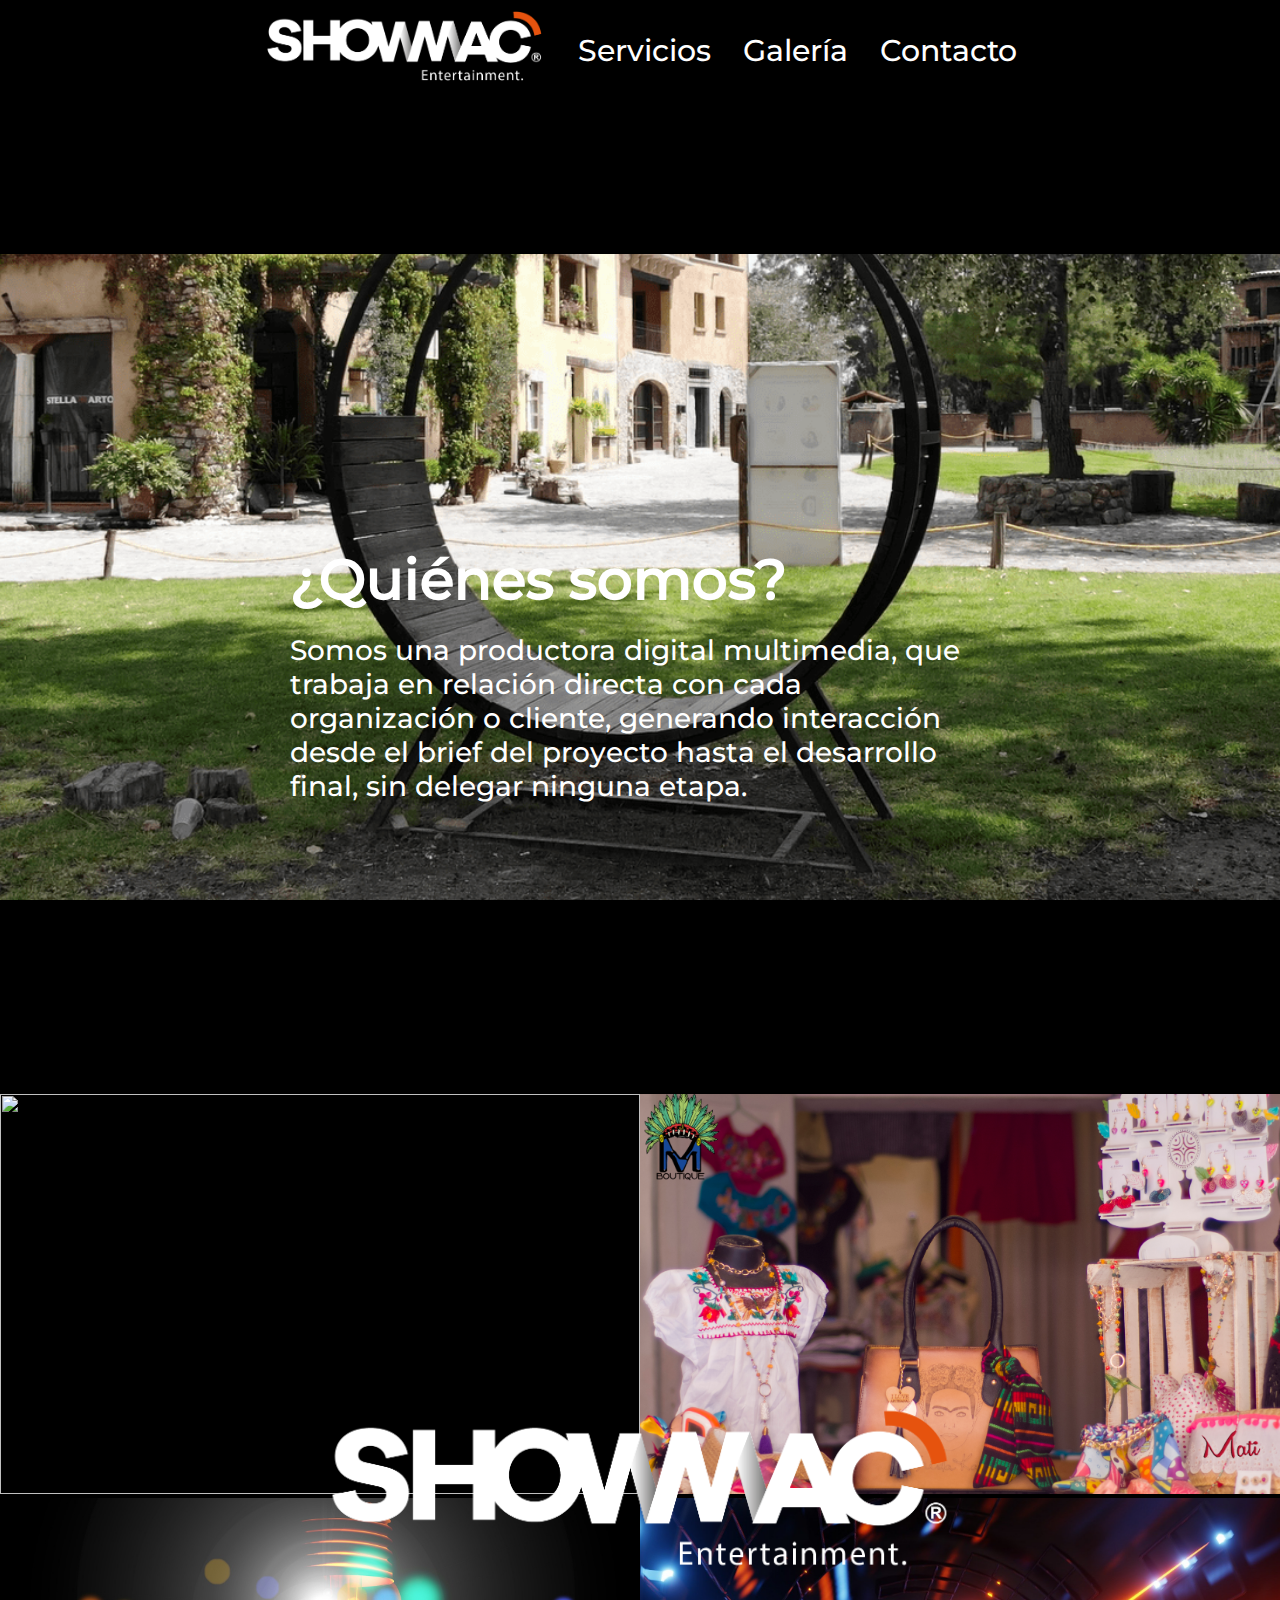
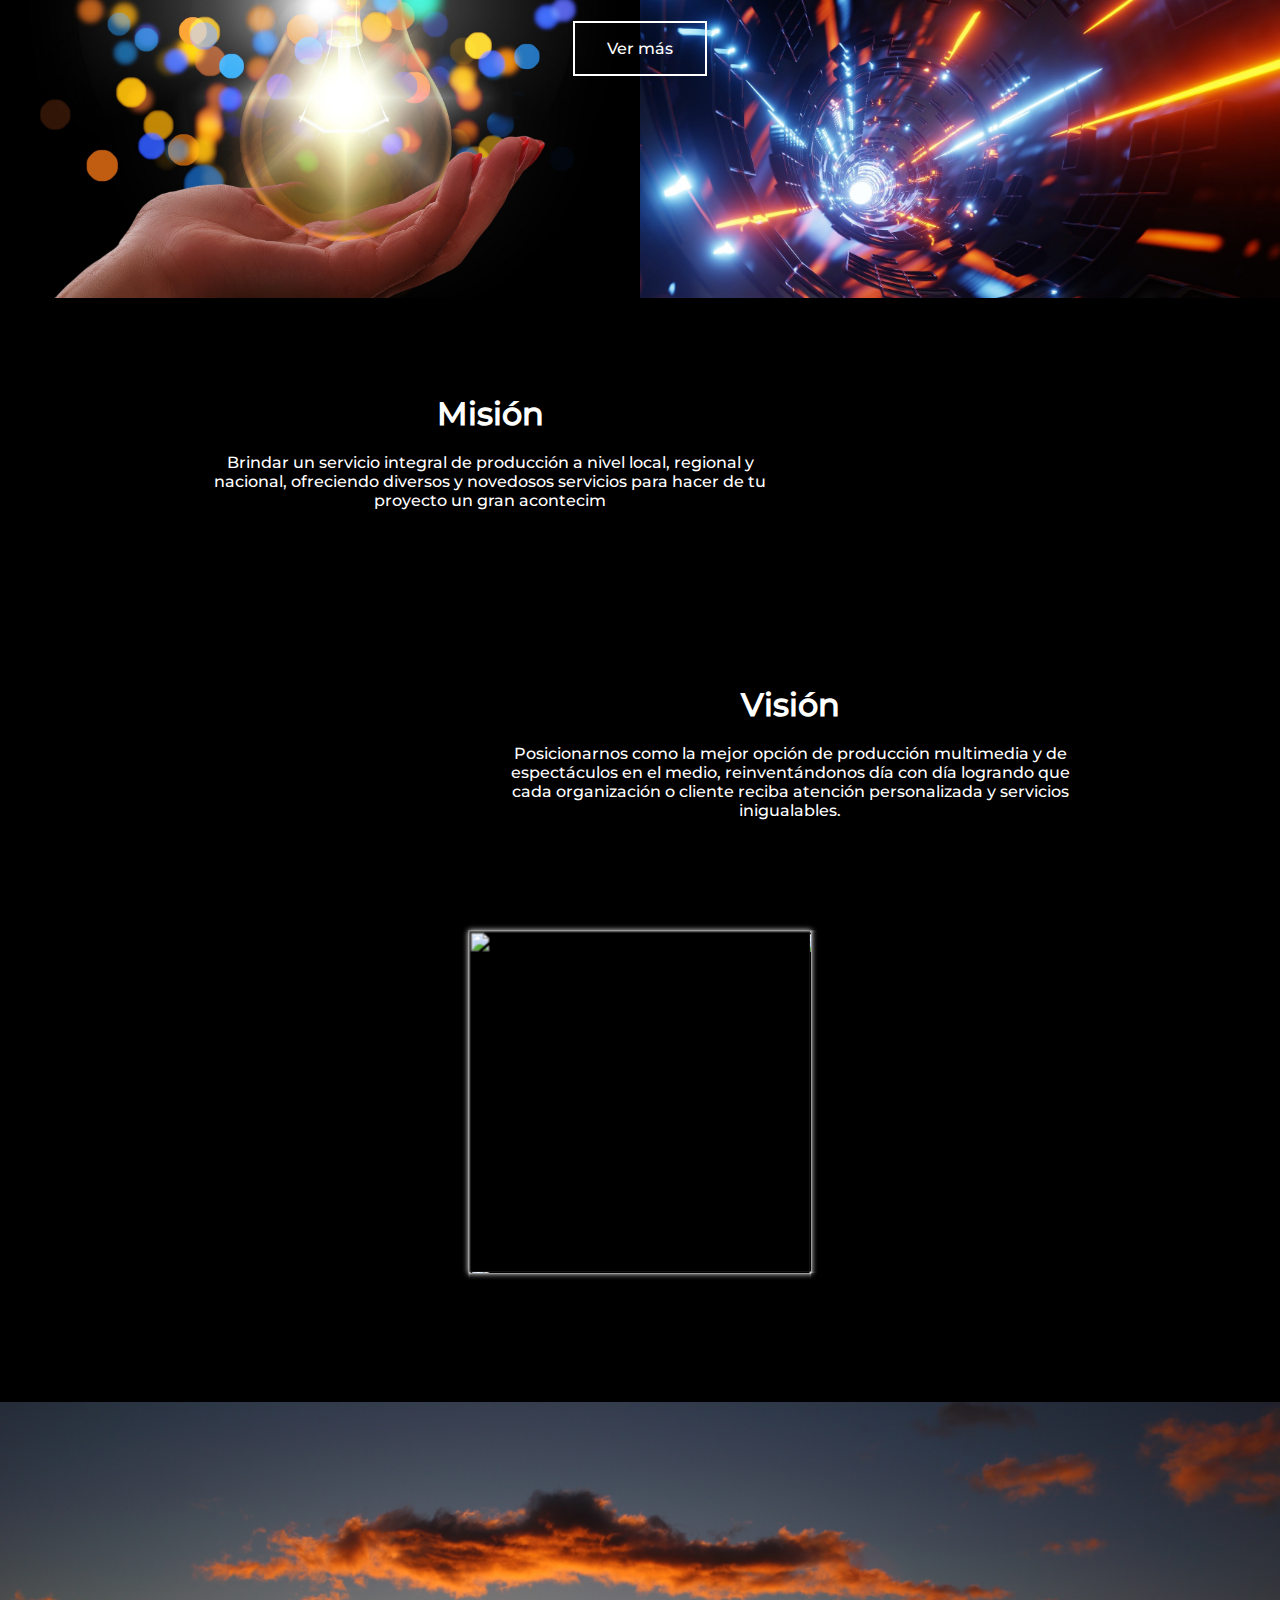
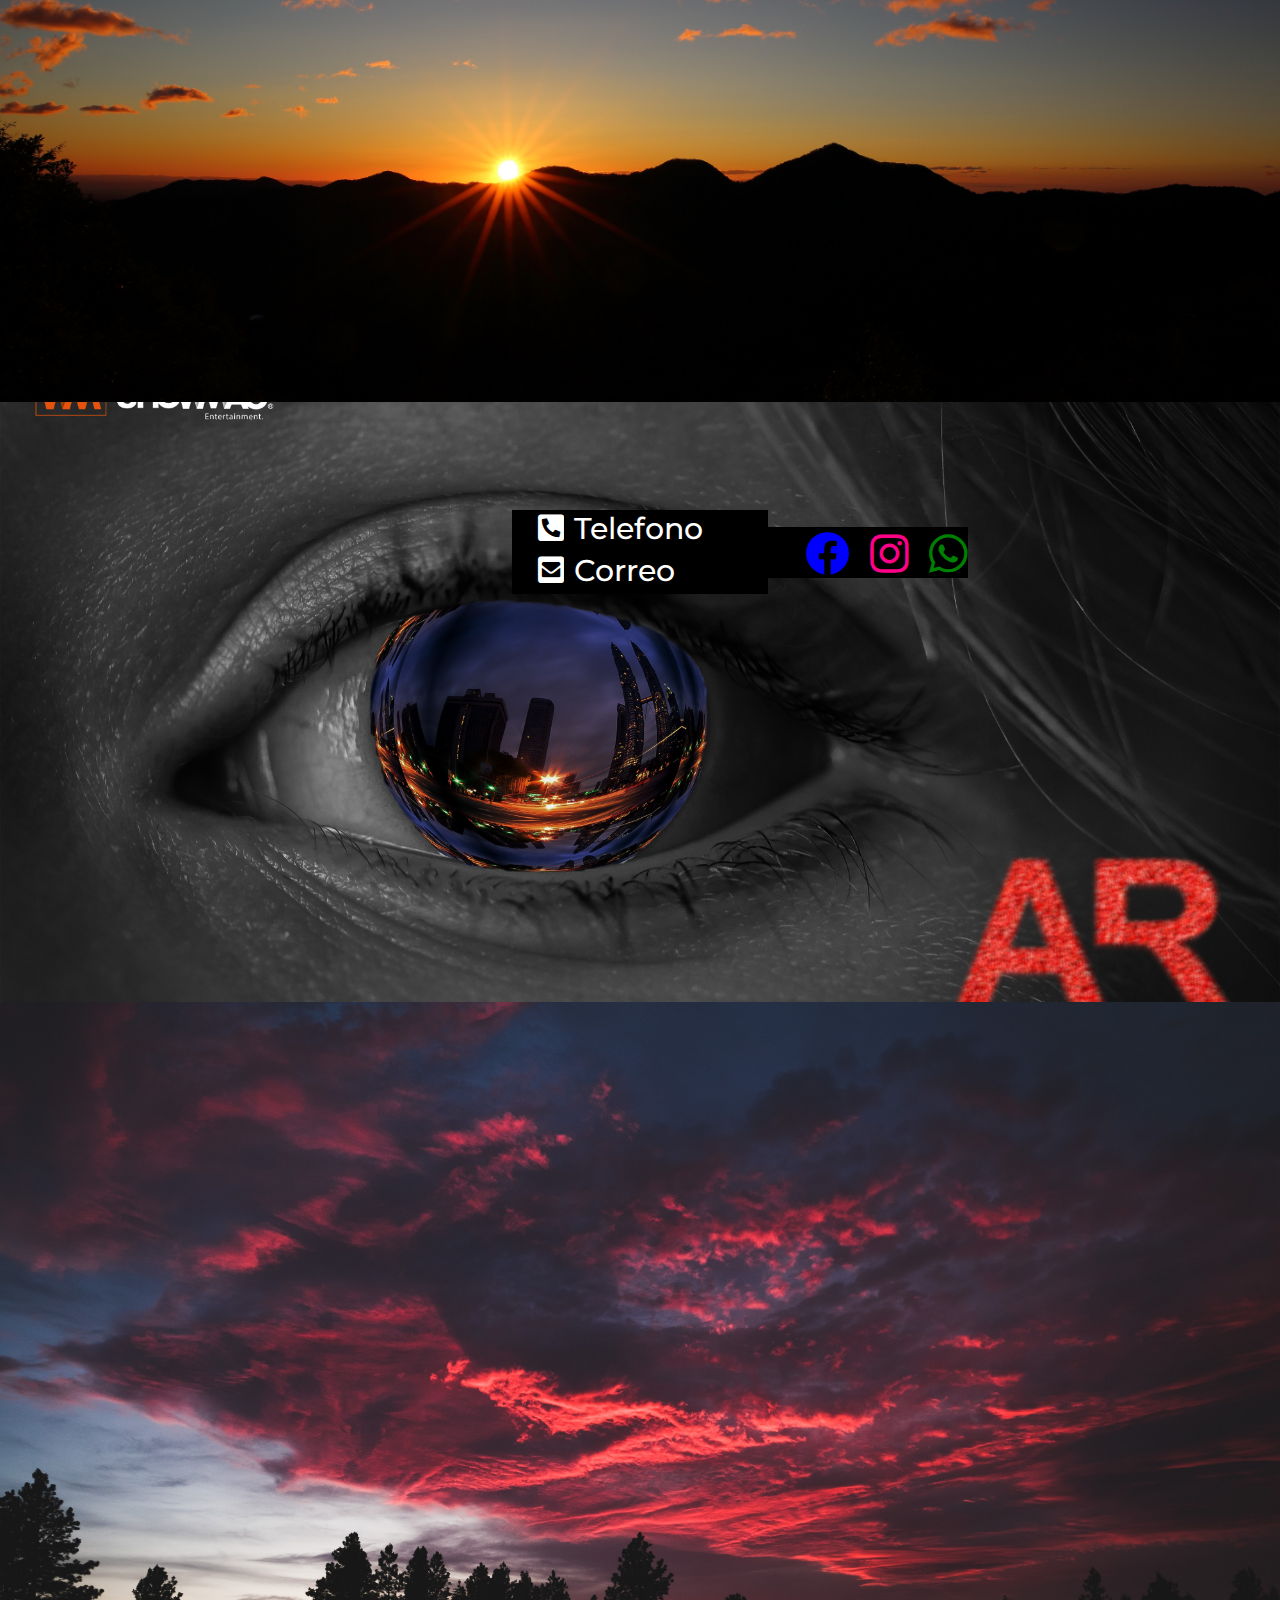
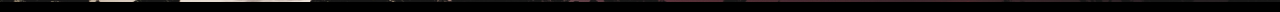
==== index.html @ 6f014376 "cubo 3d" ====
<!DOCTYPE html>
<html lang="en">
<head>
    <meta charset="UTF-8">
    <meta http-equiv="X-UA-Compatible" content="IE=edge">
    <meta name="viewport" content="width=device-width, initial-scale=1.0">
    <title>Showmac</title>
    <script src="https://unpkg.com/scrollreveal"></script>
    <link rel="stylesheet" href="https://cdnjs.cloudflare.com/ajax/libs/font-awesome/5.15.3/css/all.min.css">
    <link rel="stylesheet" href="./styles/flickity.css" media="screen">
    <link rel="stylesheet" href="styles/style.css">
    <link rel="stylesheet" href="styles/parallax.css">
    <script src="https://code.jquery.com/jquery-3.5.0.js"></script>
</head>
<body>

    <ul class="container">
        <li><a class="active" href="./index.html"><img src="./images/Showmac.png" alt="" id="page-img"></a></li>
        <li><a href="./pages/servicios.html" id="pages">Servicios</a></li>
        <li><a href="./pages/galeria.html" id="pages">Galería</a></li>
        <li><a href="./pages/contacto.html" id="pages">Contacto</a></li>
    </ul>

    <video id="myVid" width="100%" height="100%" autoplay loop>
        <source src="./videos/video1.mp4" type="video/mp4">
    </video>

    <div class="container parallax">
        <div class="container-grid">
            <div class="evento1">
                <h1>¿Quiénes somos?</h1>
                <p>Somos una productora digital multimedia, que
                    trabaja en relación directa con cada organización o
                    cliente, generando interacción desde el brief del
                    proyecto hasta el desarrollo final, sin delegar
                    ninguna etapa.
                    </p>
            </div>
        </div>
    </div>

    <div class="container">
        <div class="container-grid2">
            <div class="imagen1">
                <img src="./images/img1.PNG" alt="">
            </div>
            <div class="imagen2">
                <img src="./images/img2.jpg" alt="">
            </div>
            <div class="imagen3">
                <img src="./images/img3.jpg" alt="">
            </div>
            <div class="imagen4">
                <img src="./images/img4.jpg" alt="">
            </div>
            <div class="imagen5">
                <img src="./images/Showmac.png" alt="">
            </div>
            <div class="button-grid">
                <button onclick="location.href='./pages/galeria.html'" class="button button-mas">Ver más</button>
            </div>
        </div>
    </div>

    <div class="container">
        <div class="container-grid3">
            <div class="serv1">
                <h1>Misión</h1>
                <p>Brindar un servicio integral de producción a
                    nivel local, regional y nacional, ofreciendo
                    diversos y novedosos servicios para hacer de
                    tu proyecto un gran acontecim</p>
            </div>
            <div class="serv2">
                <h1>Visión</h1>
                <p>Posicionarnos como la mejor opción de
                    producción multimedia y de espectáculos en el
                    medio, reinventándonos día con día logrando
                    que cada organización o cliente reciba atención
                    personalizada y servicios inigualables.</p>
                </div>
        </div>
    </div>

    <div class="container-cube">
        <div class="box default">
            <div class="pic"><img src="https://source.unsplash.com/random/600x600?dog" alt=""></div>
            <div class="pic"><img src="https://source.unsplash.com/random/600x600?cat" alt=""></div>
            <div class="pic"><img src="https://source.unsplash.com/random/600x600?duck" alt=""></div>
            <div class="pic"><img src="https://source.unsplash.com/random/600x600?horse" alt=""></div>
            <div class="pic"><img src="https://source.unsplash.com/random/600x600?fish" alt=""></div>
            <div class="pic"><img src="https://source.unsplash.com/random/600x600?bird" alt=""></div>
        </div>
    </div>

    <div class="gallery js-flickity"
        data-flickity-options='{ "cellAlign": "left", "contain": true }'>
        <div class="gallery-cell">
            <img src="./images/carrusel1.jpg" alt="">
        </div>
        <div class="gallery-cell">
            <img src="./images/carrusel2.jpg" alt="">
        </div>
        <div class="gallery-cell">
            <img src="./images/carrusel3.jpg" alt="">
        </div>
    </div>
    
    <footer>
        <div class="container-footer">
            <div class="footer1">
                <img src="https://source.unsplash.com/random/600x200?water" alt="">
            </div>
            <div class="footer2">
                <a href="https://www.facebook.com/showmac.mx.1" target="_blank" class="phone">
                    <i class="fas fa-phone-square-alt"></i>
                    <p>Telefono</p>
                </a>
            </div>
            <div class="footer3">
                <a href="https://www.instagram.com/showmacmx/?hl=es-la" target="_blank" class="mail">
                    <i class="fas fa-envelope-square"></i>
                    <p>Correo</p>
                </a>
            </div>
            <div class="footer4">
                <a href="https://www.instagram.com/showmacmx/?hl=es-la" target="_blank" class="fb-insta">
                    <i class="fab fa-facebook"></i>
                    <i class="fab fa-instagram"></i>
                    <i class="fab fa-whatsapp"></i>
                </a>
            </div>
        </div>
    </footer>

    <script src="./js/cube.js"></script>
    <script src="./js/reveal.js"></script>
    <script src="https://unpkg.com/flickity@2/dist/flickity.pkgd.min.js"></script>
    
    <script>
        var myvid = $('#myVid')[0];
        $(window).scroll(function() {
            var scroll = $(this).scrollTop();
            scroll > 800 ? myvid.pause() : myvid.play()
        })
    </script>
    
</body>
</html>
---- styles/style.css ----
@font-face {
    font-family: VMHead;
    src: url("../fonts/Montserrat-Medium.ttf");
}

* {
    margin: 0;
    padding: 0;
    background-color: rgb(0, 0, 0);
    font-family: 'VMHead';
}

.container {
    display: flex;
    justify-content: center;
    align-items: center;
}

#myVid {
    border-bottom: -5px;
}

img {
    left: 0;
    height: 80px;
}

ul {
    list-style-type: none;
    height: 100px;
    margin: 0;
    padding: 0;
    overflow: hidden;
}
  
li {
    float: left;
}
  
li a {
    display: block;
    color: white;
    text-align: center;
    padding: 14px 16px;
    text-decoration: none;
}

a {
    font-size: 30px;
}

#pages:hover{
    font-size: 38px;
}

#page-img, #pages {
    transition: all .3s;
}

#page-img:hover {
    height: 58px;
}

.container-grid {
    display: grid;
    grid-template-columns: repeat(2, 1fr);
    grid-template-rows: repeat(2, 1fr);
    width: 1500px;
    height: 800px;
    align-self: center;
    background: transparent;
}

.evento1, .evento2, .evento3, .evento4, .container-grid h1, .container-grid p {
    background: transparent;
}

.evento1 {
    grid-area: 1 / 1 / 3 / 3;
    align-self: center;
    color: white;
    padding: 10px 100px;
    font-size: 28px;
}

.evento1 h1, .serv1 h1, .serv2 h1 {
    padding-bottom: 20px;
}

.container-grid2 {
    display: grid;
    grid-template-columns: repeat(2, 1fr);
    grid-template-rows: repeat(2, 1fr);
    width: 100%;
    align-self: center;
}

.container-grid2 img {
    height: 600px;
    width: 100%;
    object-fit: cover;
}

.imagen1 {
    grid-area: 1 / 1 / 2 / 2;
}

.imagen2 {
    grid-area: 1 / 2 / 2 / 3;
}

.imagen3 {
    grid-area: 2 / 1 / 3 / 2;
}

.imagen4 {
    grid-area: 2 / 2 / 3 / 3;
}

.imagen5 {
    grid-area: 1 / 1 / 3 / 3;
    background-color: transparent;
    align-self: center;
    justify-self: center;
    height: 200px;
}

.imagen5 img {
    background-color: transparent;
    height: 200px;
}

.button-grid {
    grid-area: 1 / 1 / 3 / 3;
    background-color: transparent;
    align-self: center;
    justify-self: center;
    margin-top: 300px;
}

.button {
    background-color: transparent; /* Green */
    border: none;
    color: white;
    padding: 16px 32px;
    text-align: center;
    text-decoration: none;
    font-size: 16px;
    margin: 4px 2px;
    transition-duration: 0.4s;
    cursor: pointer; 
}

.button-mas {
    color: white;
    border: 2px solid white;
}

.button-mas:hover {
    background-color: rgba(192  , 192, 192, 0.5);
}

.container-grid3 {
    display: grid;
    grid-template-columns: repeat(1, 1fr);
    grid-template-rows: repeat(2, 1fr);
    width: 1500px;
    height: 600px;
    align-self: center;
}

.serv1 {
    grid-area: 1 / 1 / 2 / 2;
    align-self: center;
    justify-self: center;
    text-align: center;
    color: white;
    padding-right: 300px;
}

.serv2 {
    grid-area: 2 / 1 / 3 / 2;
    align-self: center;
    justify-self: center;
    text-align: center;
    color: white;
    padding-left: 300px;
}

.gallery {
    height: 1200px;
    background: #EEE;
}

.gallery-cell {
    width: 100%;
    height: 1200px;
    margin-right: 10px;
    font-size: 40px;
    counter-increment: gallery-cell;
}

.gallery-cell img {
    height: 1200px;
    width: 100%;
    object-fit: cover;
}

.gallery-page {
    height: 1000px;
}

.gallery-img{
    border-radius: 20px;
}

.gallery-img-container{
    height: 1000px;
}

.gallery-img-container img{
    height: 1000px;
}

/* cubo */

.container-cube {
    width: 300px;
    height: 300px;
    margin: 50px auto 150px;
    perspective: 1200px;
}

.container-cube .box {
    width: 300px;
    height: 300px;
    position: relative;
    transform-style: preserve-3d;
    transition: transform 0.5s;
}

.container-cube .box .pic {
    position: absolute;
    left: 0;
    top: 0;
    width: 300px;
    height: 300px;
    box-shadow: 0px 0px 5px #fff;
}

.container-cube .box .pic img {
    width: 100%;
    height: 100%;
    cursor: pointer;
}

.container-cube .box .pic:nth-child(1) {
    transform: translateZ(150px);
}

.container-cube .box .pic:nth-child(2) {
    transform: rotateY(-180deg) translateZ(150px);
}

.container-cube .box .pic:nth-child(3) {
    transform: rotateY(90deg) translateZ(150px);
}

.container-cube .box .pic:nth-child(4) {
    transform: rotateY(-90deg) translateZ(150px);
}

.container-cube .box .pic:nth-child(5) {
    transform: rotateX(90deg) translateZ(150px);
}

.container-cube .box .pic:nth-child(6) {
    transform: rotateX(-90deg) translateZ(150px);
}

.default {
    transform: translateZ(-150deg) rotateX(0deg) rotateY(15deg);
}

/* footer */

footer {
    display: flex;
    justify-content: center;
    align-items: center;
}

footer h2 {
    align-self: center;
    text-align: center;
    font-size: 40px;
    color: white;
}

.container-footer {
    display: grid;
    grid-template-columns: repeat(3, 1fr);
    grid-template-rows: repeat(2, 1fr);
    height: 300px;
    width: 60%;
    align-self: center;
    background-color: transparent;
}

.footer1 {
    grid-area: 1 / 1 / 3 / 2;
    align-self: center;
    justify-self: end;
}

.footer2 {
    grid-area: 1 / 2 / 2 / 3;
    text-align: center;
    align-self: flex-end;
}

.footer3 {
    grid-area: 2 / 2 / 3 / 3;
    text-align: center;
    align-self: flex-start;
}

.footer4 {
    grid-area: 1 / 3 / 3 / 4;
    text-align: start;
    align-self: center;
    justify-self: start;
}

.footer2 a i {
    font-size: 30px;
    transition: .5s;
}

.footer3 a i {
    font-size: 30px;
    transition: .5s;
}

.phone {
    display: -webkit-box;
    padding: 0 0 5px 10%;
    color: rgb(255, 255, 255);
    text-decoration: none;
}

.mail {
    display: -webkit-box;
    padding: 0 0 5px 10%;
    color: rgb(255, 255, 255);
    text-decoration: none;
}

.phone p, .mail p {
    padding-left: 10px;
    transition: .5s;
}

.phone:hover, .mail:hover {
    color: rgb(155, 155, 155);
}

.fb-insta {
    display: -webkit-box;
    padding: 5px 0 0 10%;
    text-decoration: none;
    width: 100%;
}

.fb-insta i {
    padding-left: 20px;
    font-size: 44px;
}

.fa-facebook {
    color: rgb(0, 0, 255);
}

.fa-facebook:hover {
    color: rgb(60, 60, 253);
}

.fa-instagram {
    color: rgb(255, 0, 136);
}

.fa-instagram:hover {
    color: rgb(255, 60, 164);
}

.fa-whatsapp {
    color: green;
}

.fa-whatsapp:hover {
    color: rgb(60, 136, 60);
}

@media (max-width: 1500px) {

    .container-grid {
        width: 900px;
    }

    .container-grid2 img {
        height: 400px;
    }

    .imagen5 img {
        height: 180px;
    }

    .container-grid3 {
        width: 900px;
    }

    footer h2 {
        font-size: 32px;
    }

    .footer3 {
        text-align: left;
    }

    .footer2 a i, .footer3 a i {
        font-size: 30px;
    }

    .flickity-viewport {
        height: 590px;
    }

    .gallery {
        height: 600px;
    }

    .flickity-viewport {
        height: 600px;
    }

    .gallery-cell {
        height: 600px;
    }

    .gallery-cell img {
        height: 600px;
    }
}

@media (max-width: 1100px) {

    
}
---- styles/parallax.css ----
.parallax {
    background-image: url('../images/about2.png');
    height: 840px;
    background-attachment: fixed;
    background-position: center;
    background-repeat: no-repeat;
    background-size: cover;
}
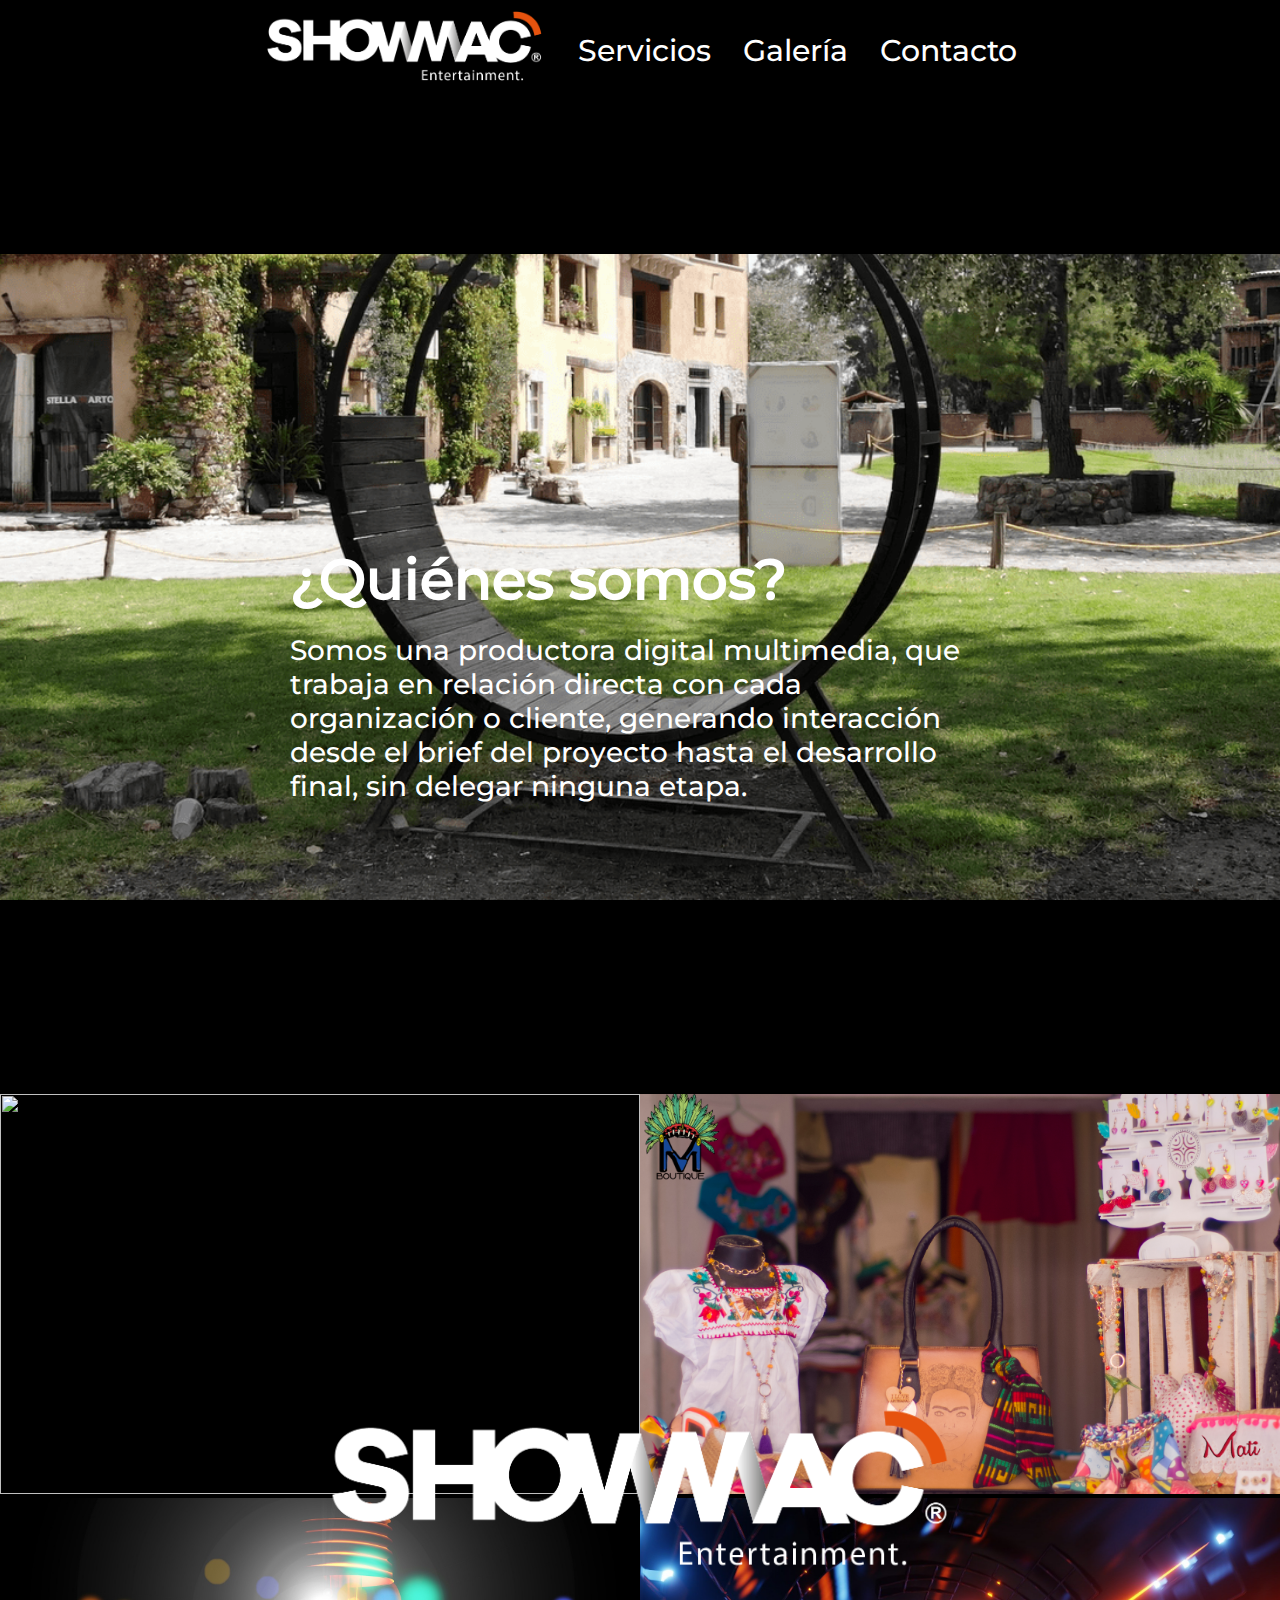
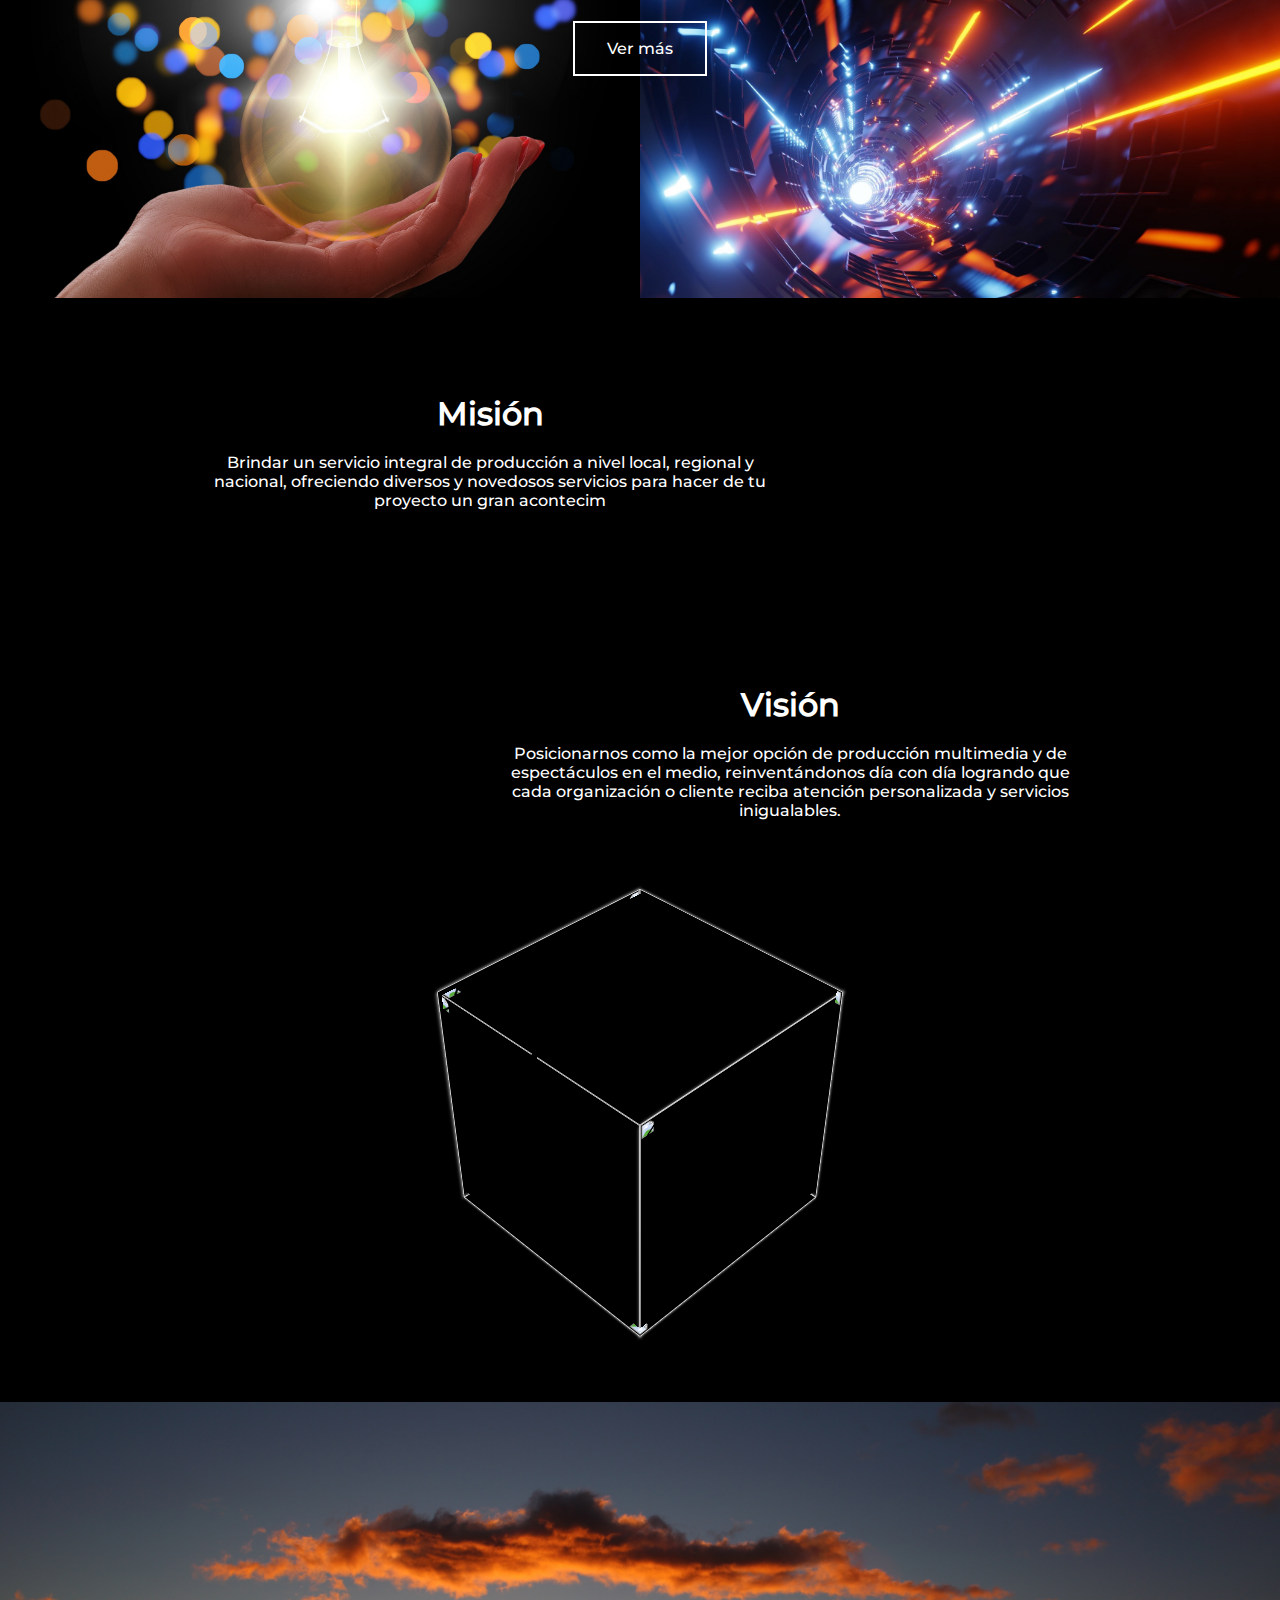
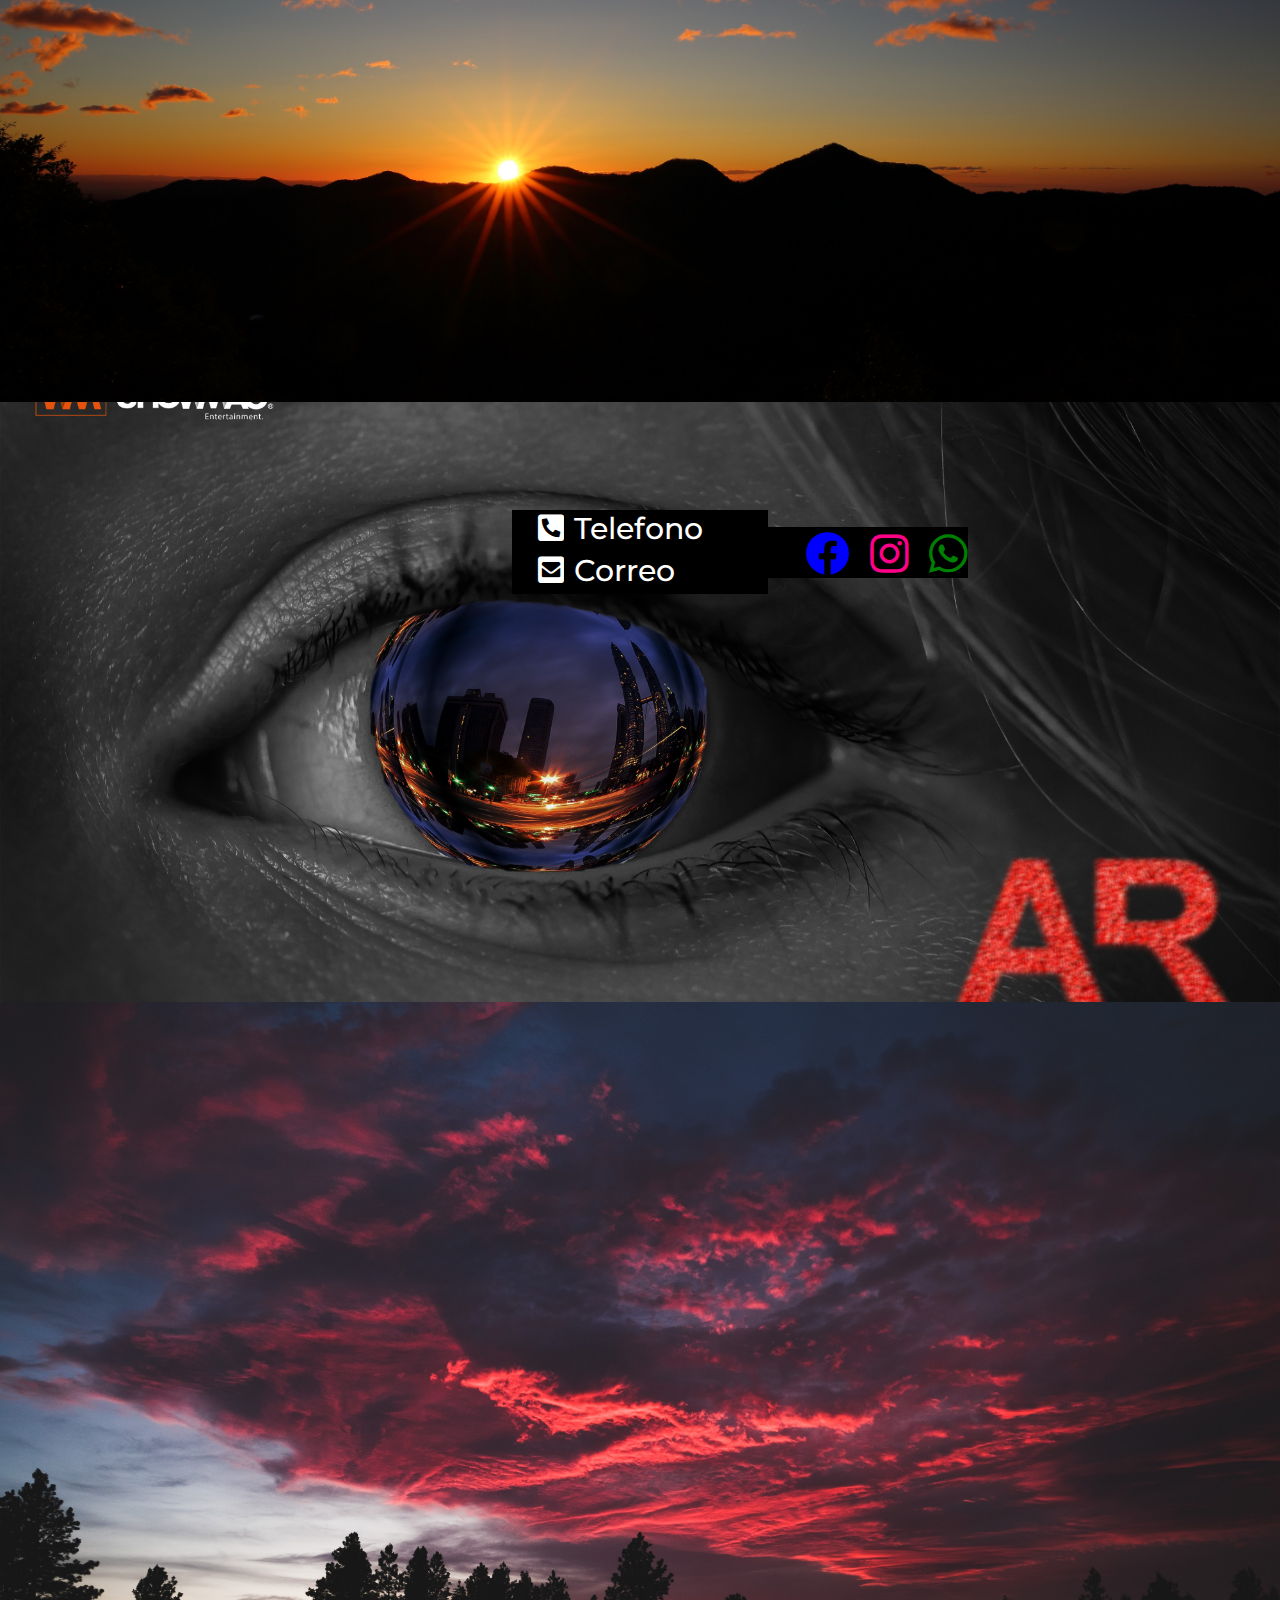
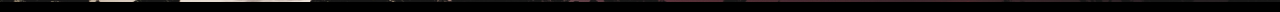
==== commit b66a572d: "rotate cube" ====
--- a/index.html
+++ b/index.html
@@ -93,6 +93,8 @@
         </div>
     </div>
 
+    <div id="fullpage" onclick="this.style.display = 'none';"></div>
+
     <div class="gallery js-flickity"
         data-flickity-options='{ "cellAlign": "left", "contain": true }'>
         <div class="gallery-cell">
@@ -142,7 +144,17 @@
         $(window).scroll(function() {
             var scroll = $(this).scrollTop();
             scroll > 800 ? myvid.pause() : myvid.play()
-        })
+        });
+
+        var imgs = document.querySelectorAll('.container-cube .box .pic img');
+        var fullpage = document.querySelector('#fullpage');
+
+        imgs.forEach(img => {
+            img.addEventListener('click', function() {
+                fullpage.style.backgroundImage = 'url(' + img.src + ')';
+                fullpage.style.display = 'block';
+            });
+        });
     </script>
     
 </body>
--- a/styles/style.css
+++ b/styles/style.css
@@ -279,7 +279,21 @@
 }
 
 .default {
-    transform: translateZ(-150deg) rotateX(0deg) rotateY(15deg);
+    transform: translateZ(-150px) rotateX(320deg) rotateY(45deg);
+}
+
+#fullpage {
+    display: none;
+    position: absolute;
+    z-index: 100;
+    top: 2900px;
+    left: 25%;
+    width: 100vh;
+    height: 100vh;
+    background-size: contain;
+    background-repeat: no-repeat no-repeat;
+    background-position: center center;
+    background-color: black;
 }
 
 /* footer */
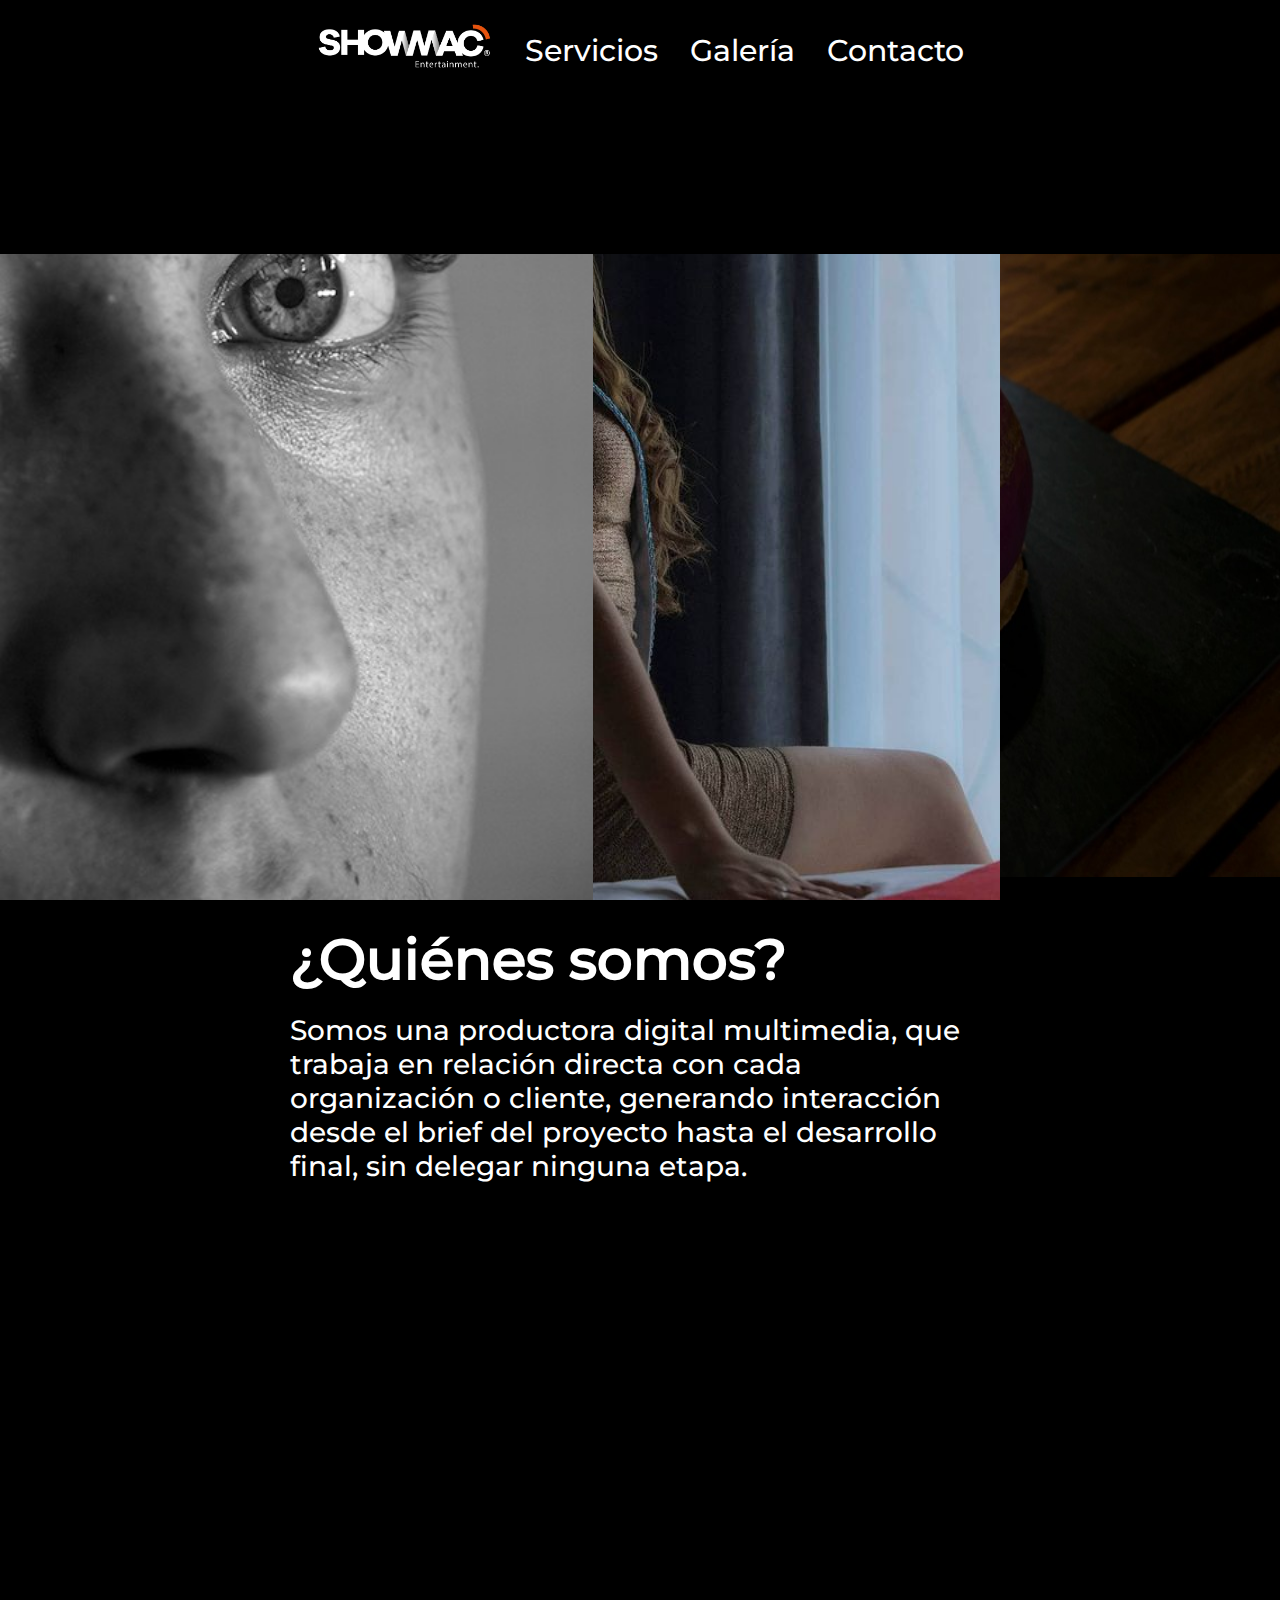
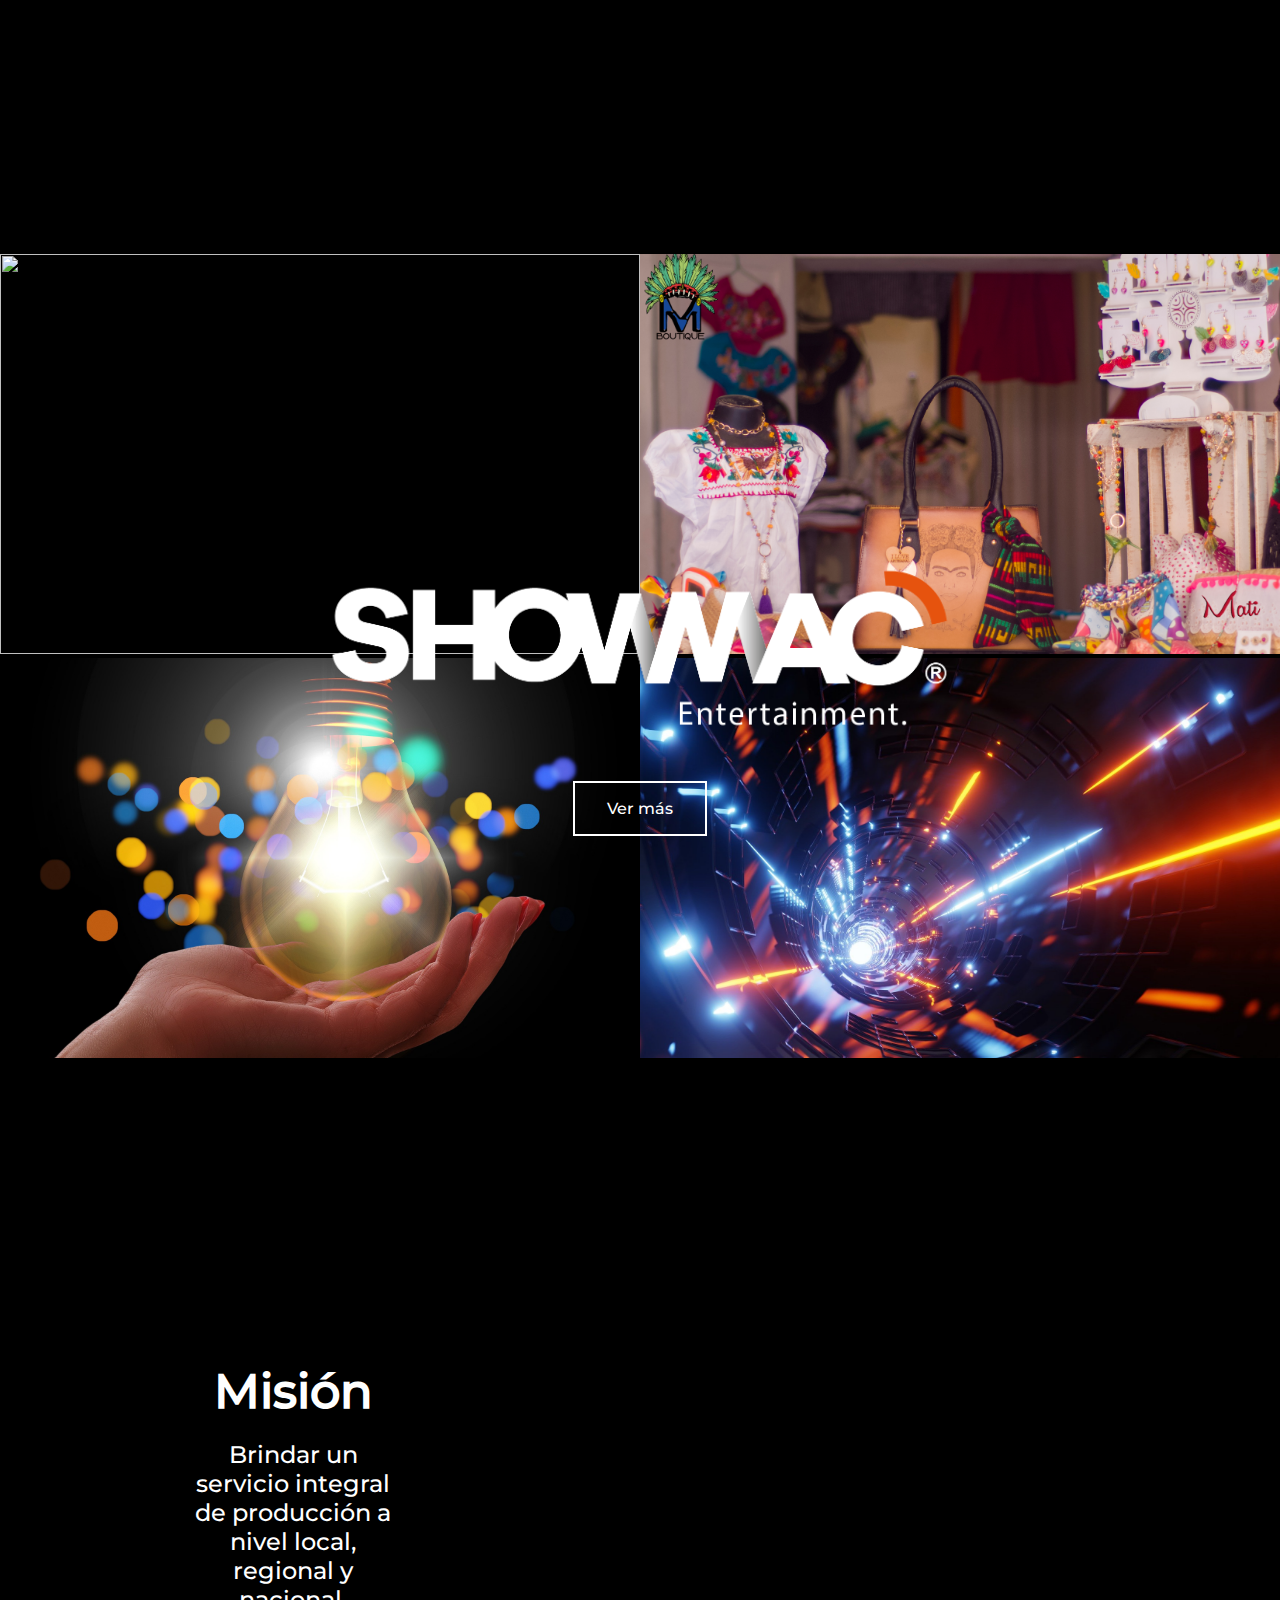
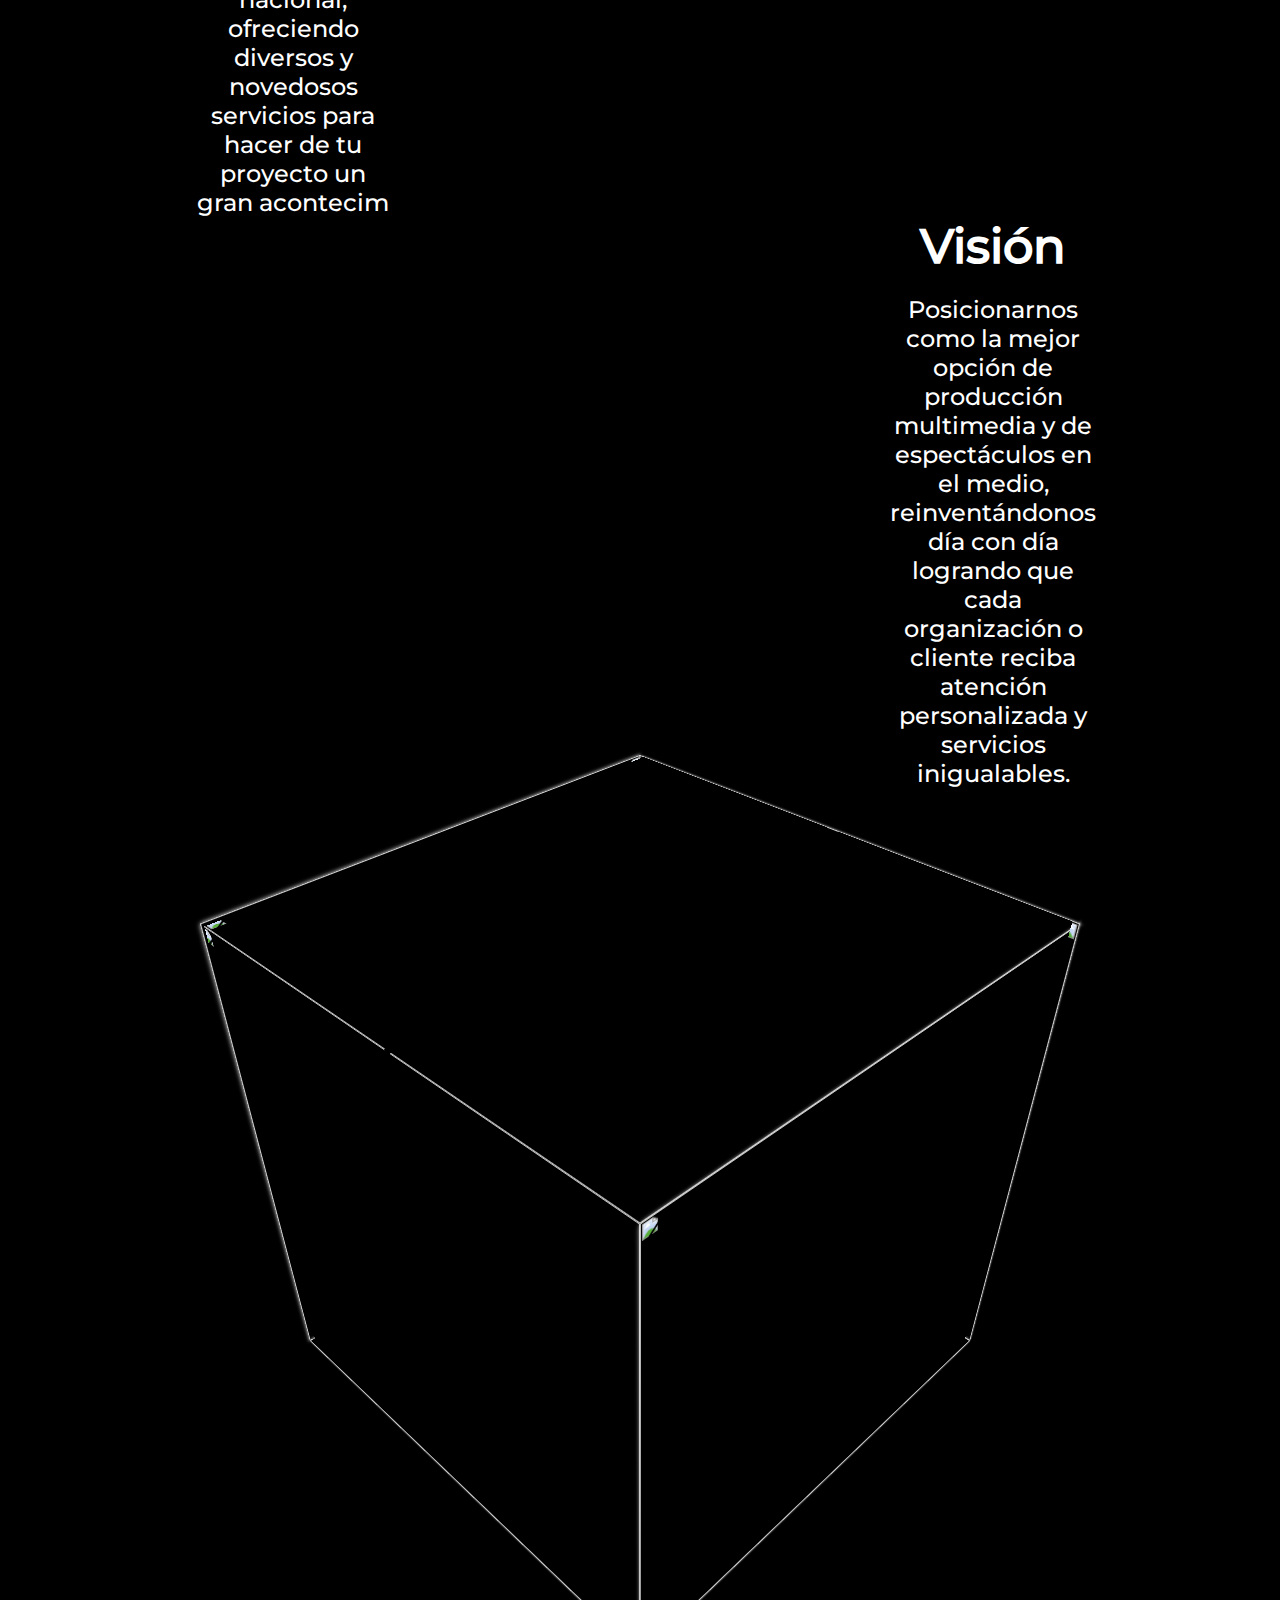
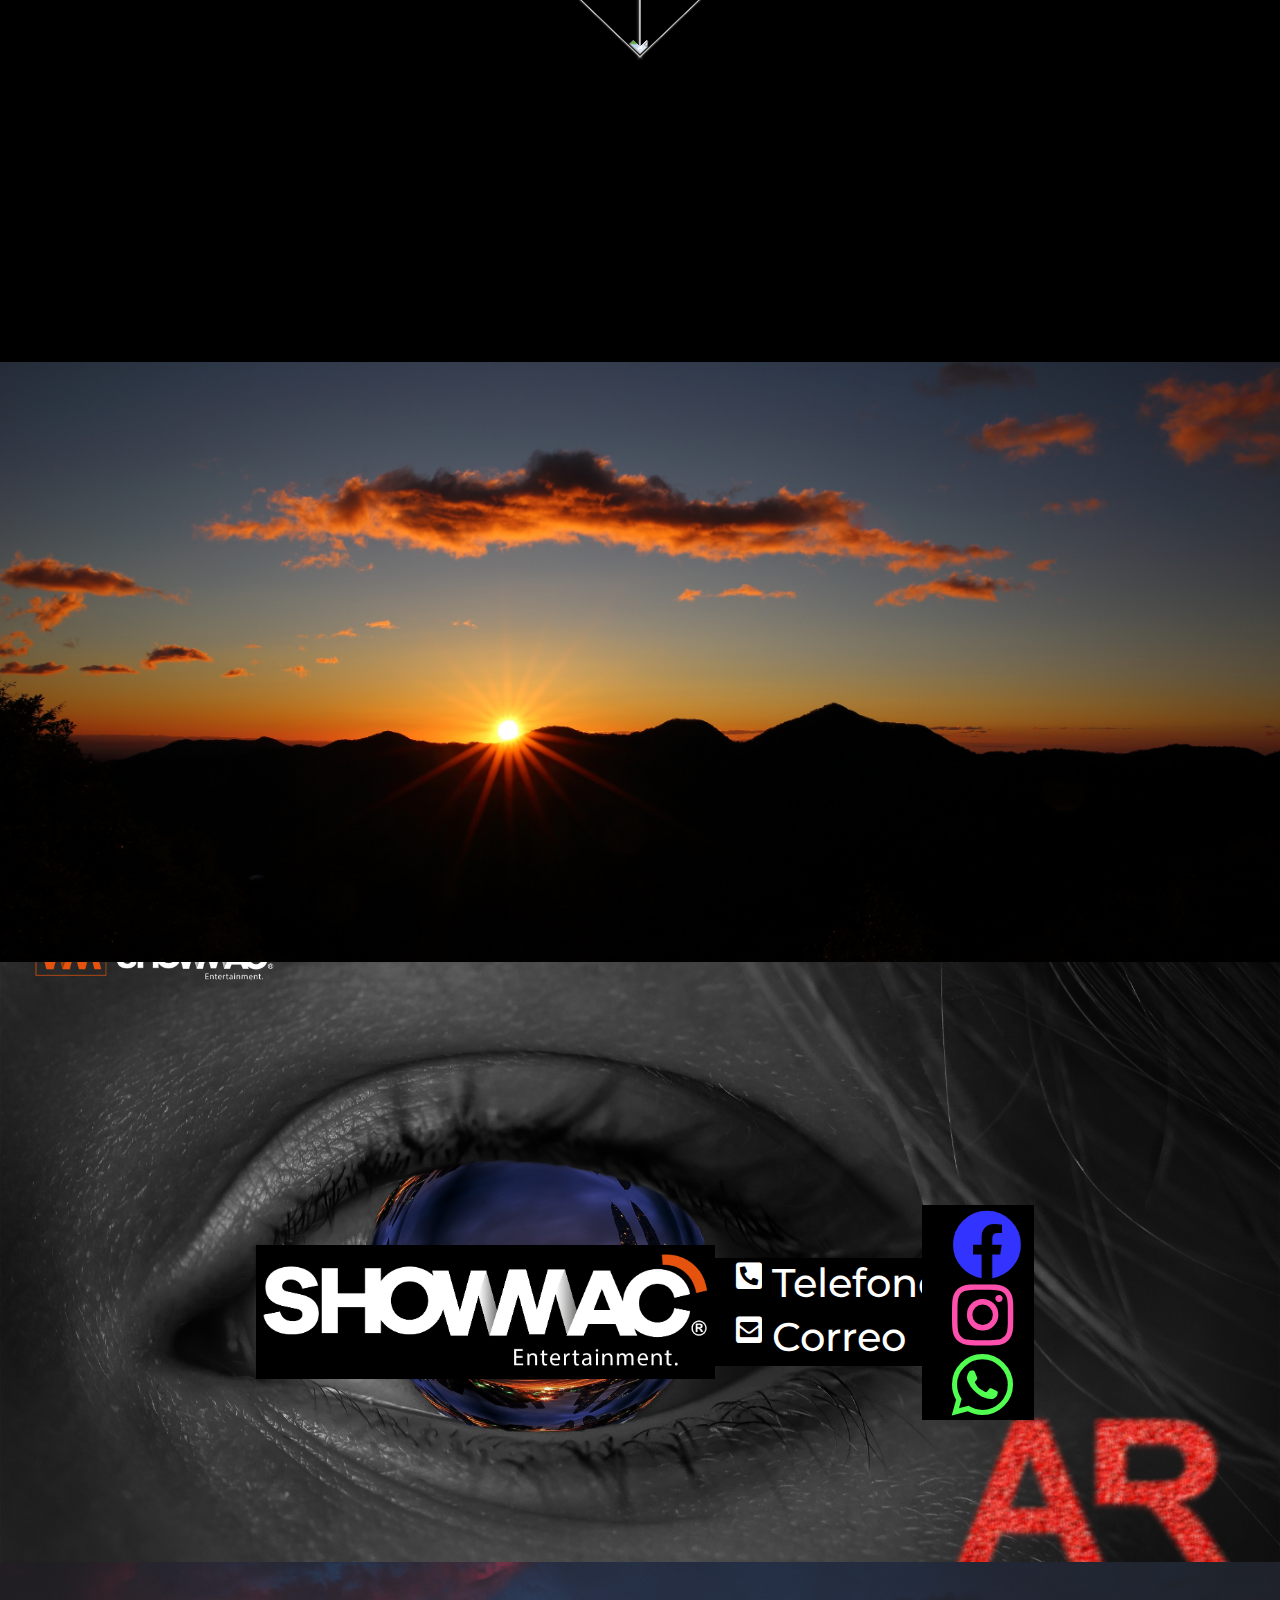
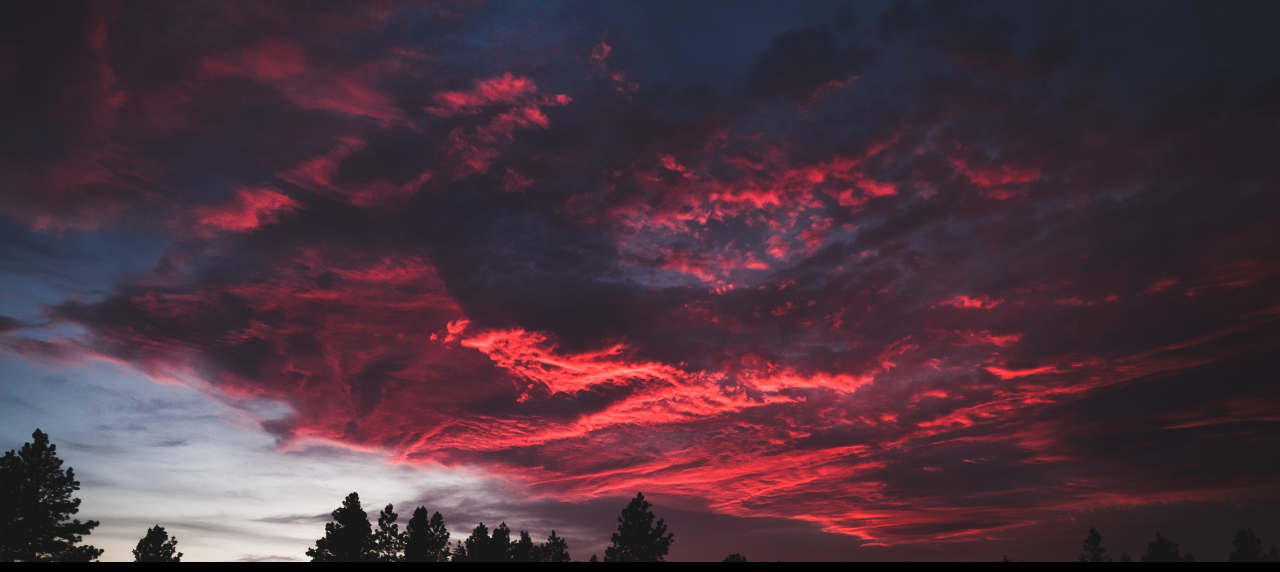
==== commit 4562b9d1: "cubo controlador" ====
--- a/index.html
+++ b/index.html
@@ -79,12 +79,13 @@
                     que cada organización o cliente reciba atención
                     personalizada y servicios inigualables.</p>
                 </div>
+                <div id="fullpage" onclick="this.style.display = 'none';"></div>
         </div>
     </div>
 
     <div class="container-cube">
         <div class="box default">
-            <div class="pic"><img src="https://source.unsplash.com/random/600x600?dog" alt=""></div>
+            <div class="pic"><img src="https://source.unsplash.com/random/1200x1200?dog" alt=""></div>
             <div class="pic"><img src="https://source.unsplash.com/random/600x600?cat" alt=""></div>
             <div class="pic"><img src="https://source.unsplash.com/random/600x600?duck" alt=""></div>
             <div class="pic"><img src="https://source.unsplash.com/random/600x600?horse" alt=""></div>
@@ -92,8 +93,6 @@
             <div class="pic"><img src="https://source.unsplash.com/random/600x600?bird" alt=""></div>
         </div>
     </div>
-
-    <div id="fullpage" onclick="this.style.display = 'none';"></div>
 
     <div class="gallery js-flickity"
         data-flickity-options='{ "cellAlign": "left", "contain": true }'>
@@ -111,7 +110,7 @@
     <footer>
         <div class="container-footer">
             <div class="footer1">
-                <img src="https://source.unsplash.com/random/600x200?water" alt="">
+                <img src="./images/Showmac.png" alt="">
             </div>
             <div class="footer2">
                 <a href="https://www.facebook.com/showmac.mx.1" target="_blank" class="phone">
--- a/styles/style.css
+++ b/styles/style.css
@@ -22,7 +22,7 @@
 
 img {
     left: 0;
-    height: 80px;
+    height: 50px;
 }
 
 ul {
@@ -167,6 +167,7 @@
     width: 1500px;
     height: 600px;
     align-self: center;
+    margin-top: 300px;
 }
 
 .serv1 {
@@ -175,7 +176,8 @@
     justify-self: center;
     text-align: center;
     color: white;
-    padding-right: 300px;
+    padding-right: 700px;
+    font-size: 24px;
 }
 
 .serv2 {
@@ -184,7 +186,8 @@
     justify-self: center;
     text-align: center;
     color: white;
-    padding-left: 300px;
+    padding-left: 700px;
+    font-size: 24px;
 }
 
 .gallery {
@@ -225,15 +228,15 @@
 /* cubo */
 
 .container-cube {
-    width: 300px;
-    height: 300px;
-    margin: 50px auto 150px;
+    width: 600px;
+    height: 600px;
+    margin: 500px auto 500px;
     perspective: 1200px;
 }
 
 .container-cube .box {
-    width: 300px;
-    height: 300px;
+    width: 600px;
+    height: 600px;
     position: relative;
     transform-style: preserve-3d;
     transition: transform 0.5s;
@@ -243,8 +246,8 @@
     position: absolute;
     left: 0;
     top: 0;
-    width: 300px;
-    height: 300px;
+    width: 600px;
+    height: 600px;
     box-shadow: 0px 0px 5px #fff;
 }
 
@@ -255,27 +258,27 @@
 }
 
 .container-cube .box .pic:nth-child(1) {
-    transform: translateZ(150px);
+    transform: translateZ(300px);
 }
 
 .container-cube .box .pic:nth-child(2) {
-    transform: rotateY(-180deg) translateZ(150px);
+    transform: rotateY(-180deg) translateZ(300px);
 }
 
 .container-cube .box .pic:nth-child(3) {
-    transform: rotateY(90deg) translateZ(150px);
+    transform: rotateY(90deg) translateZ(300px);
 }
 
 .container-cube .box .pic:nth-child(4) {
-    transform: rotateY(-90deg) translateZ(150px);
+    transform: rotateY(-90deg) translateZ(300px);
 }
 
 .container-cube .box .pic:nth-child(5) {
-    transform: rotateX(90deg) translateZ(150px);
+    transform: rotateX(90deg) translateZ(300px);
 }
 
 .container-cube .box .pic:nth-child(6) {
-    transform: rotateX(-90deg) translateZ(150px);
+    transform: rotateX(-90deg) translateZ(300px);
 }
 
 .default {
@@ -286,7 +289,7 @@
     display: none;
     position: absolute;
     z-index: 100;
-    top: 2900px;
+    top: 5400px;
     left: 25%;
     width: 100vh;
     height: 100vh;
@@ -302,12 +305,13 @@
     display: flex;
     justify-content: center;
     align-items: center;
+    margin: 200px 0;
 }
 
 footer h2 {
     align-self: center;
     text-align: center;
-    font-size: 40px;
+    font-size: 60px;
     color: white;
 }
 
@@ -346,13 +350,17 @@
     justify-self: start;
 }
 
+.footer1 img {
+    height: 130px;
+}
+
 .footer2 a i {
-    font-size: 30px;
+    font-size: 60px;
     transition: .5s;
 }
 
 .footer3 a i {
-    font-size: 30px;
+    font-size: 60px;
     transition: .5s;
 }
 
@@ -373,6 +381,7 @@
 .phone p, .mail p {
     padding-left: 10px;
     transition: .5s;
+    font-size: 40px;
 }
 
 .phone:hover, .mail:hover {
@@ -388,31 +397,32 @@
 
 .fb-insta i {
     padding-left: 20px;
-    font-size: 44px;
+    font-size: 70px;
+    transition: .5s;
 }
 
 .fa-facebook {
-    color: rgb(0, 0, 255);
+    color: rgb(51, 51, 255);
 }
 
 .fa-facebook:hover {
-    color: rgb(60, 60, 253);
+    color: rgb(21, 21, 255);
 }
 
 .fa-instagram {
+    color: rgb(255, 79, 173);
+}
+
+.fa-instagram:hover {
     color: rgb(255, 0, 136);
 }
 
-.fa-instagram:hover {
-    color: rgb(255, 60, 164);
-}
-
 .fa-whatsapp {
-    color: green;
+    color: rgb(81, 255, 81);
 }
 
 .fa-whatsapp:hover {
-    color: rgb(60, 136, 60);
+    color: rgb(0, 255, 0);
 }
 
 @media (max-width: 1500px) {
--- a/styles/parallax.css
+++ b/styles/parallax.css
@@ -1,8 +1,8 @@
 .parallax {
-    background-image: url('../images/about2.png');
-    height: 840px;
+    background-image: url('../images/fondo1.jpeg'), url('../images/fondo2.jpg'), url('../images/fondo3.jpeg');
+    height: 1600px;
     background-attachment: fixed;
-    background-position: center;
-    background-repeat: no-repeat;
-    background-size: cover;
+    background-position: left, center, right;
+    background-repeat: no-repeat, no-repeat, no-repeat;
+    background-size: contain;
 }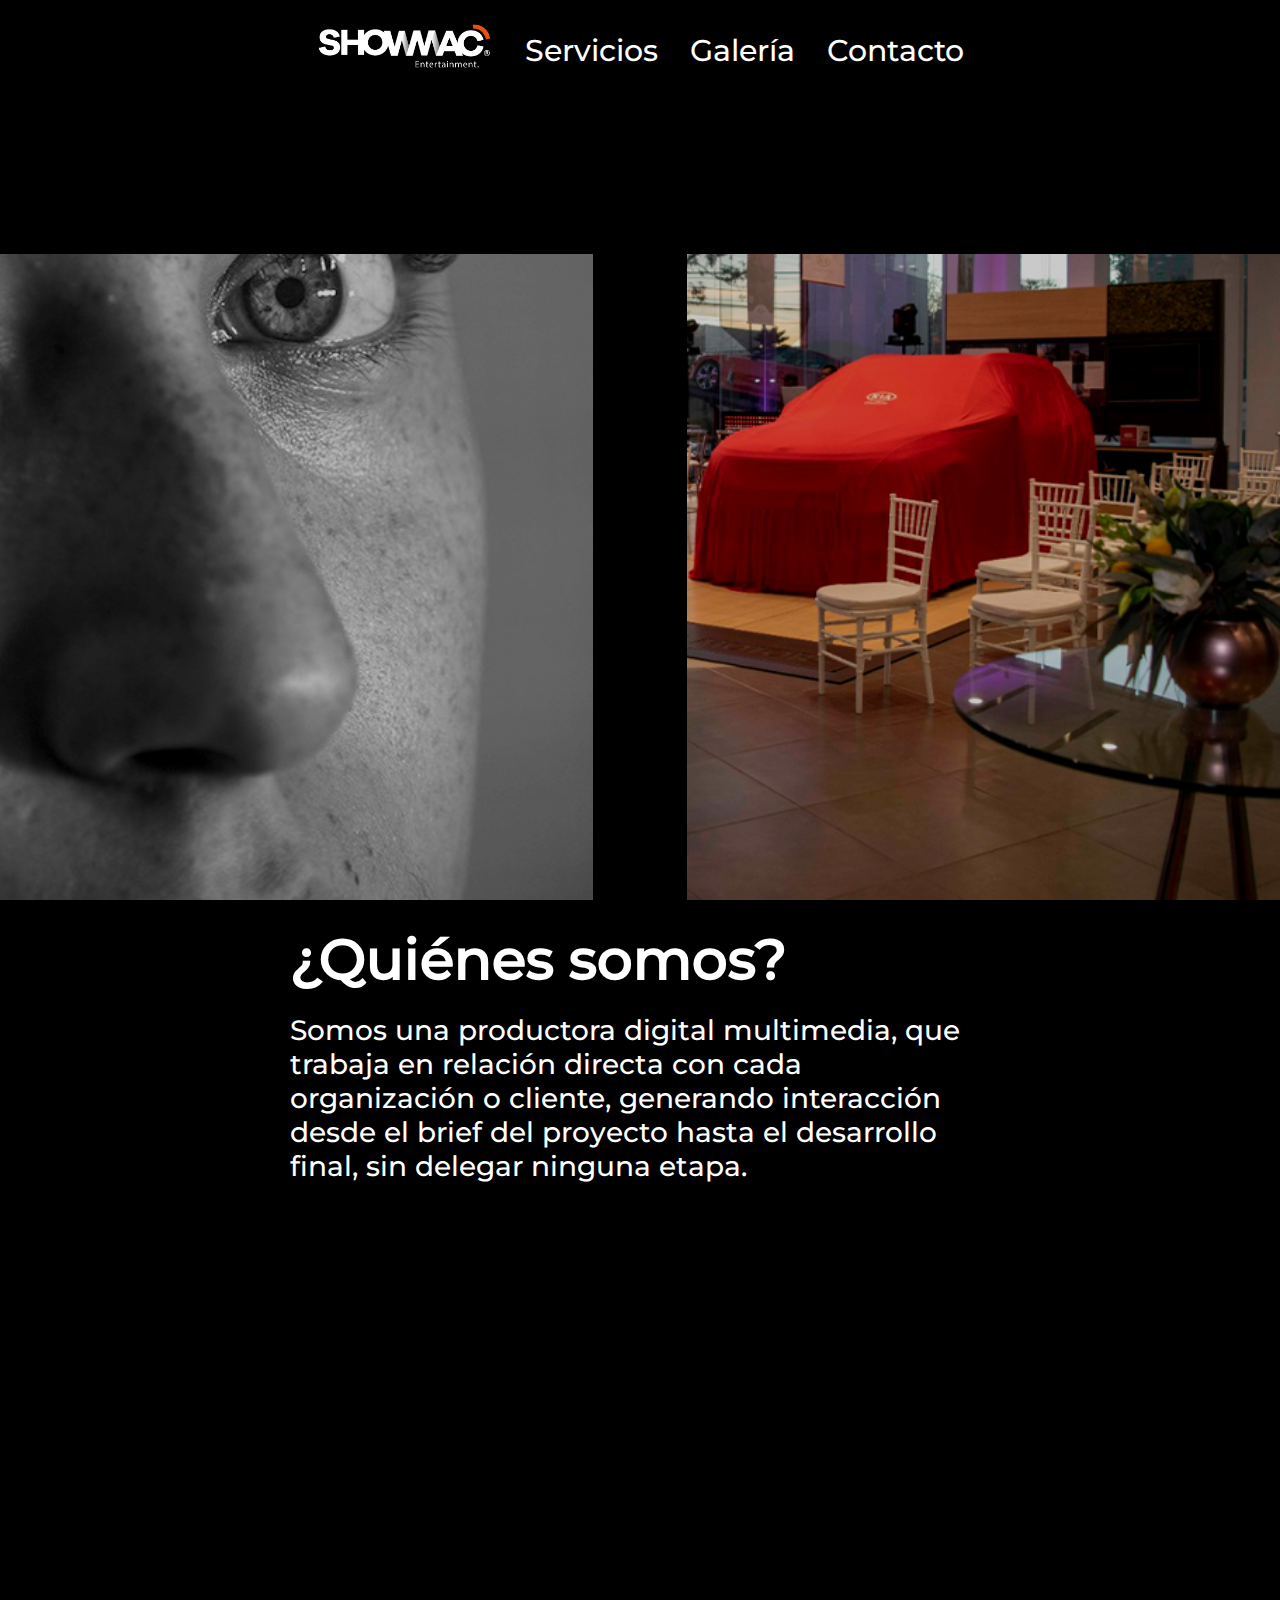
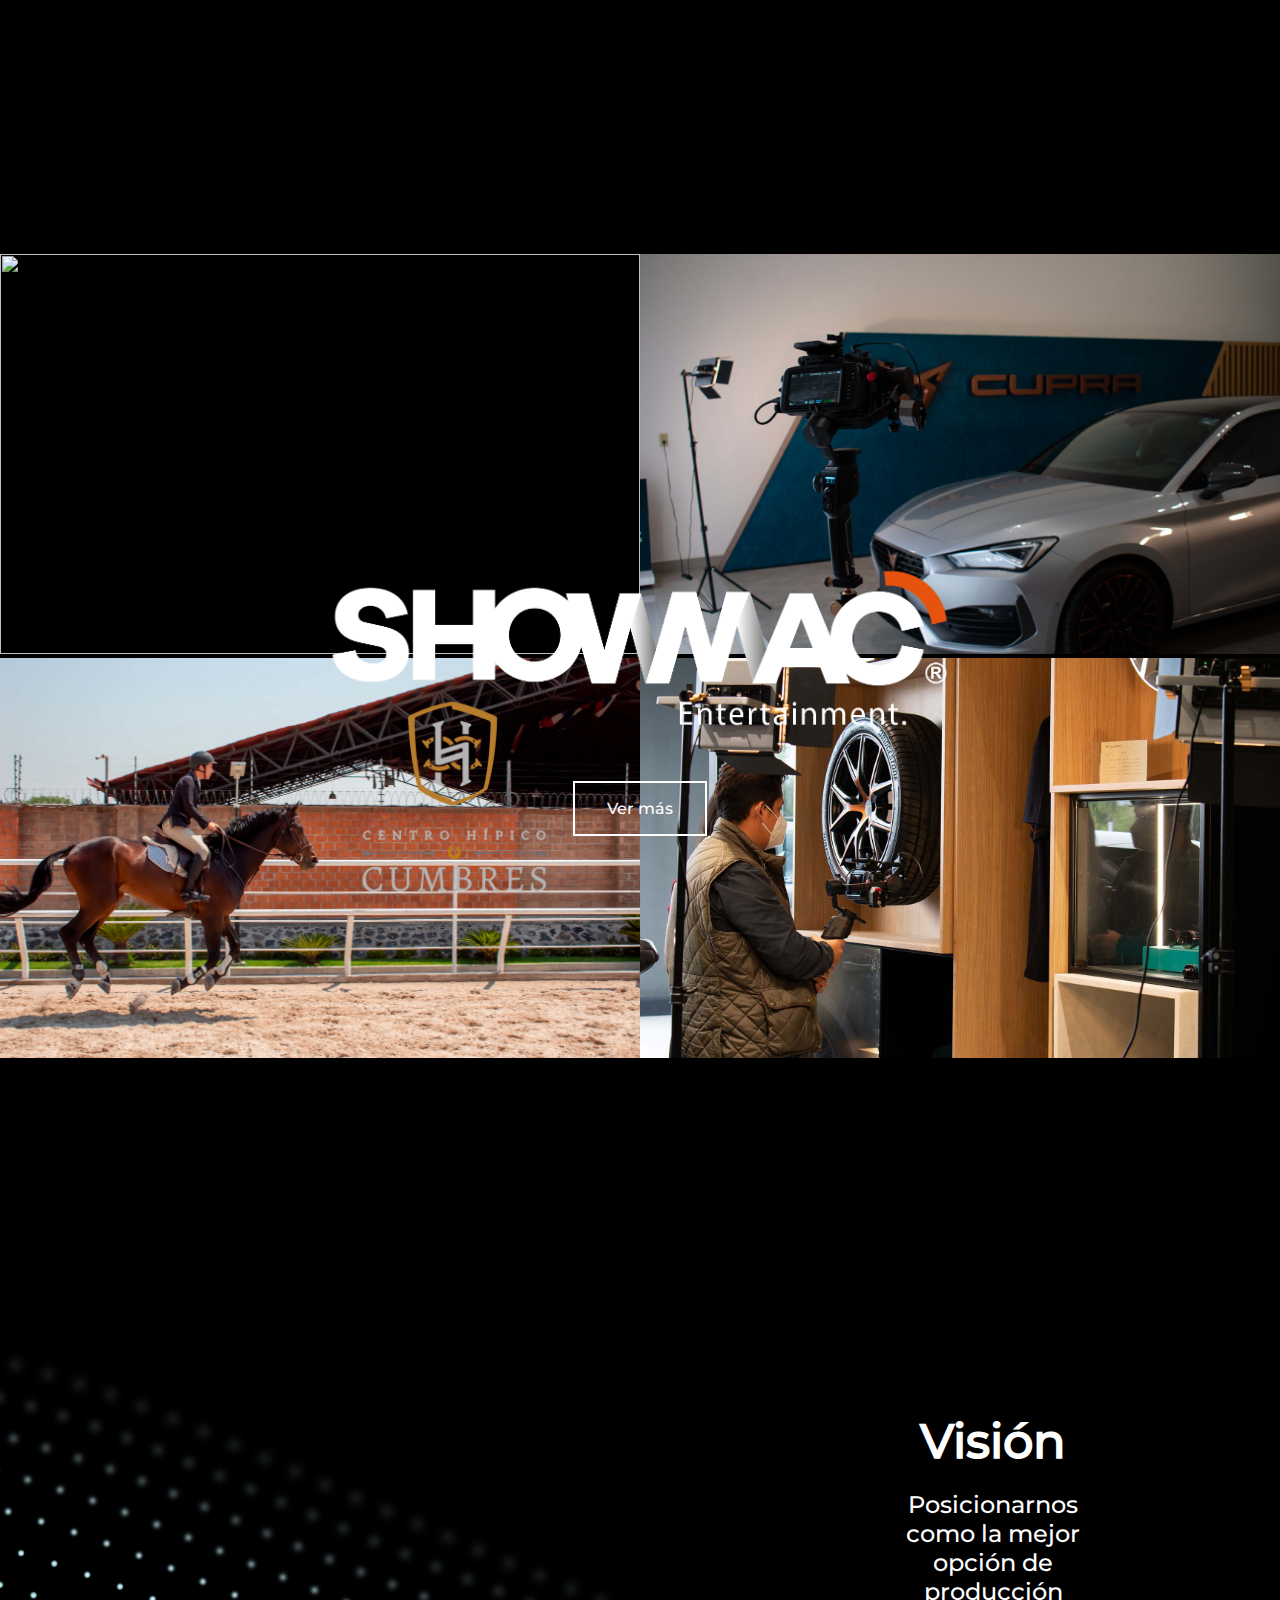
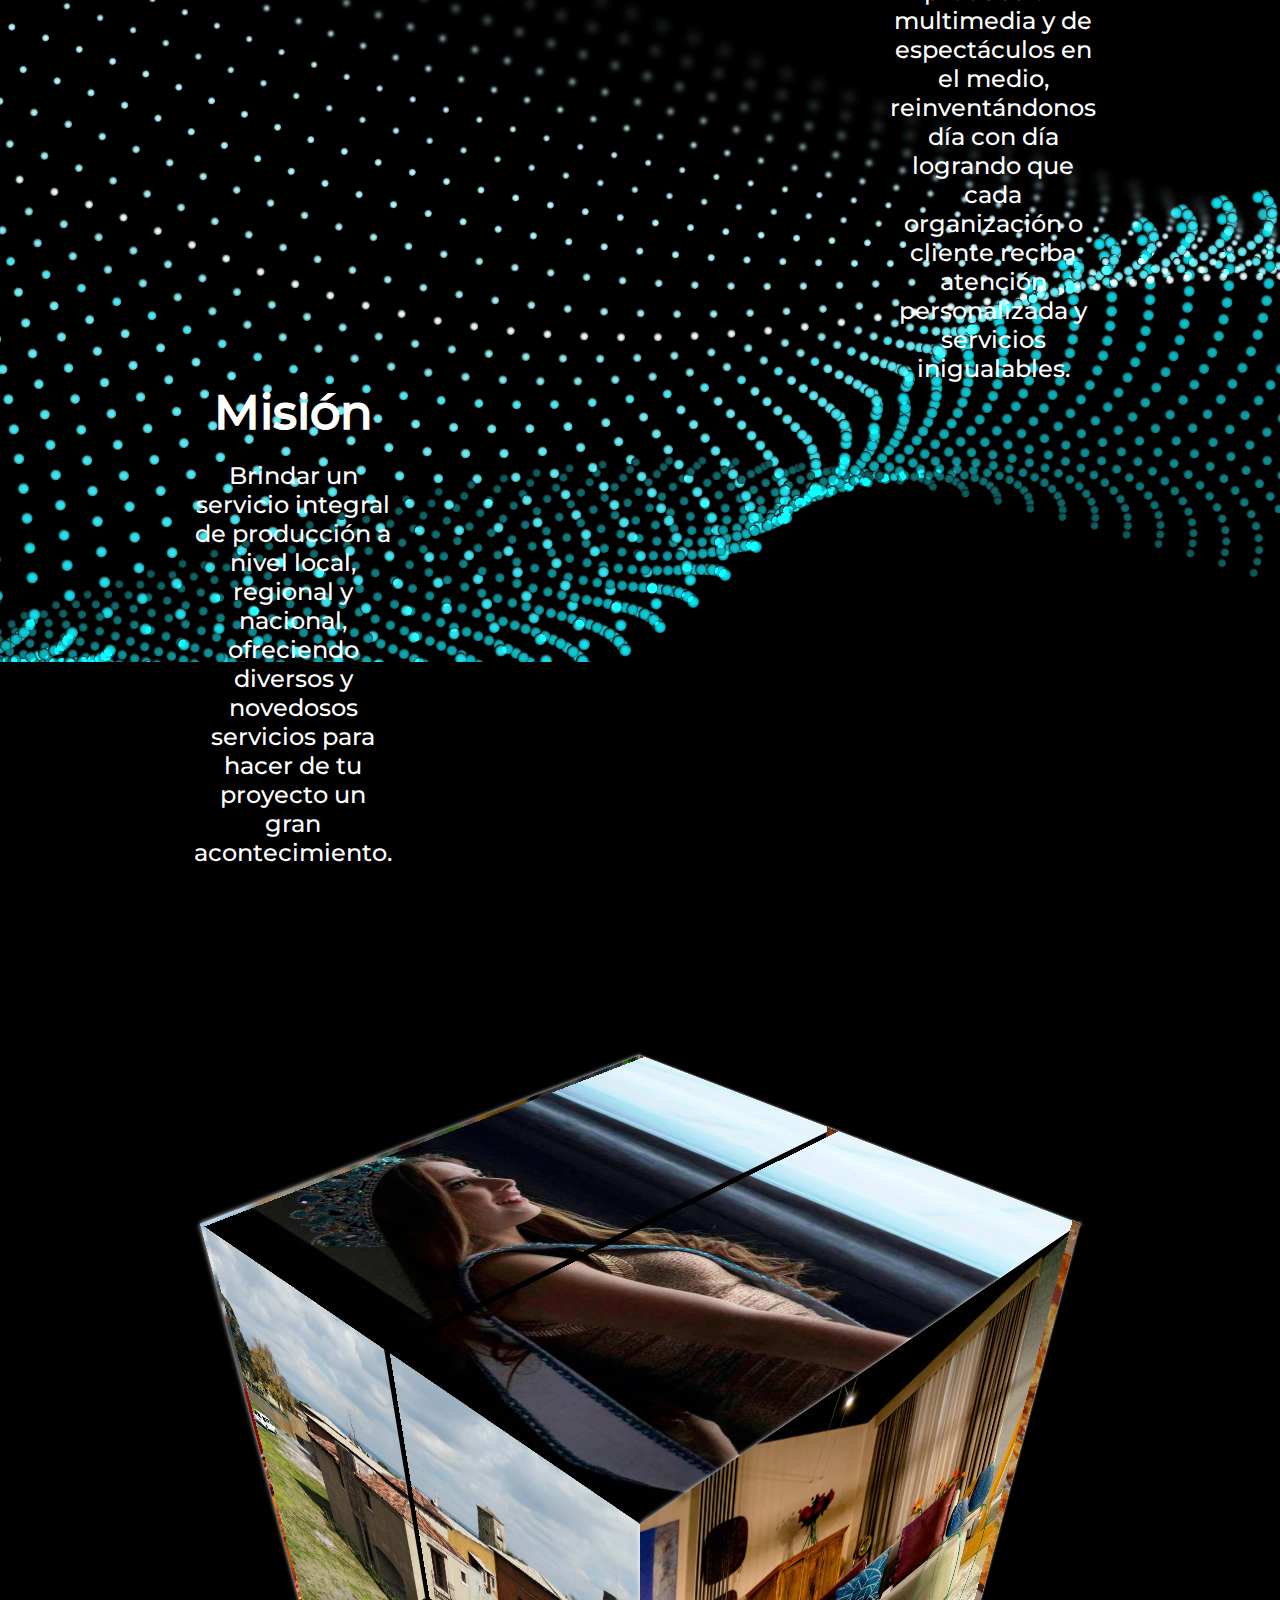
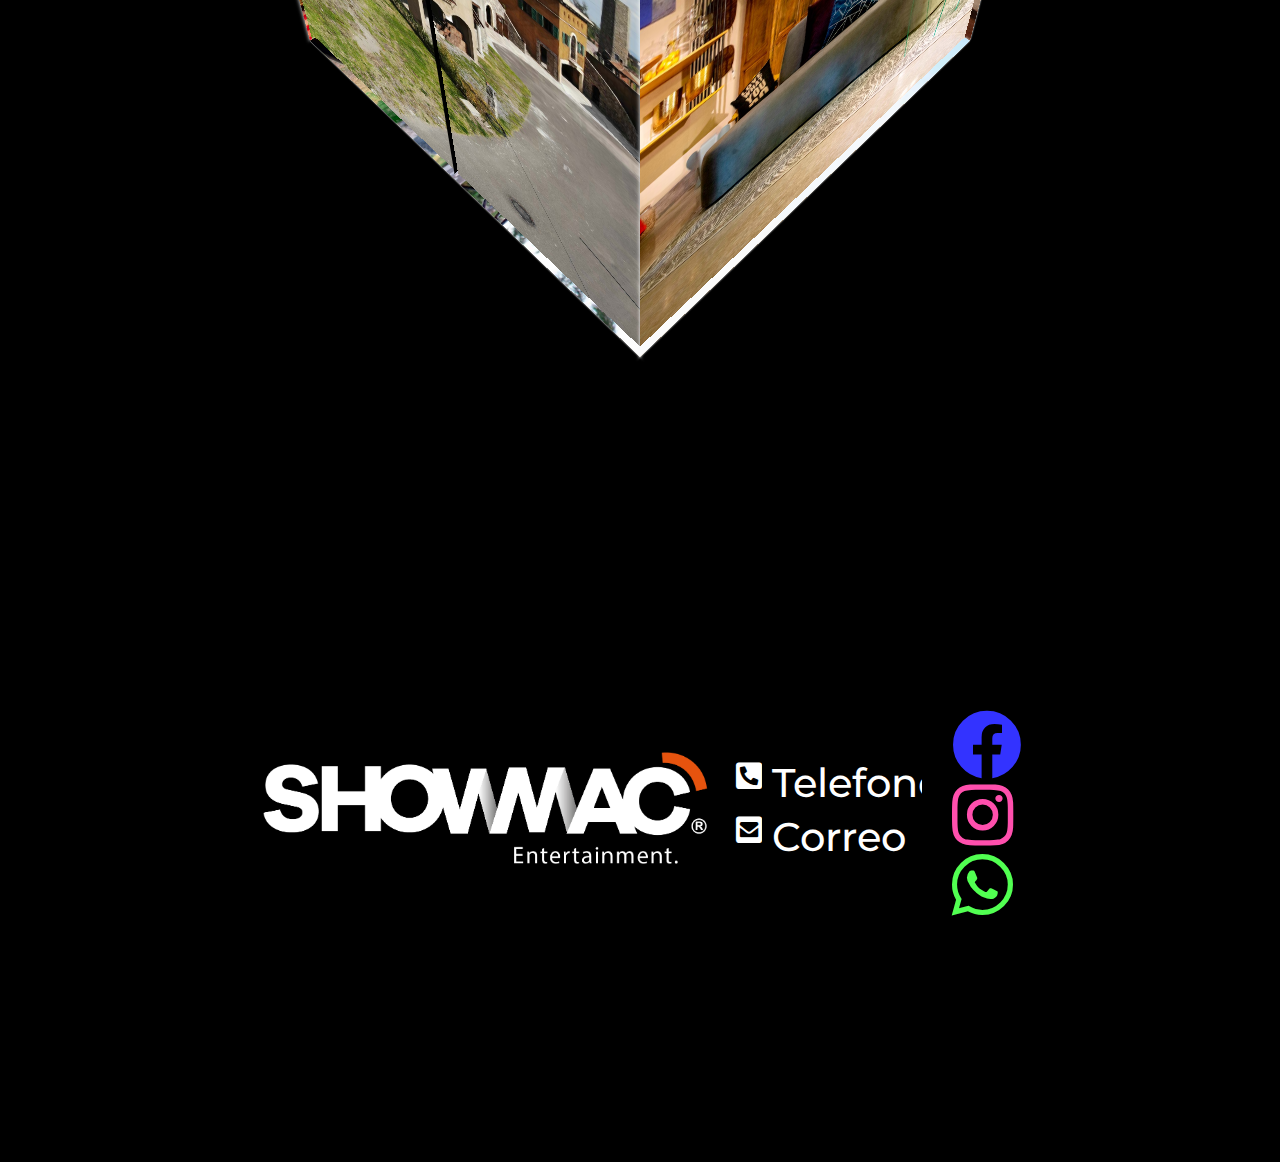
==== commit 0f4c200a: "imagenes" ====
--- a/index.html
+++ b/index.html
@@ -45,13 +45,13 @@
                 <img src="./images/img1.PNG" alt="">
             </div>
             <div class="imagen2">
-                <img src="./images/img2.jpg" alt="">
+                <img src="./images/galeria/Cupra/img5.jpg" alt="">
             </div>
             <div class="imagen3">
-                <img src="./images/img3.jpg" alt="">
+                <img src="./images/galeria/Lomas/img4.jpg" alt="">
             </div>
             <div class="imagen4">
-                <img src="./images/img4.jpg" alt="">
+                <img src="./images/galeria/Cupra/img2.jpg" alt="">
             </div>
             <div class="imagen5">
                 <img src="./images/Showmac.png" alt="">
@@ -62,14 +62,14 @@
         </div>
     </div>
 
-    <div class="container">
+    <div class="container" id="parallax">
         <div class="container-grid3">
             <div class="serv1">
                 <h1>Misión</h1>
                 <p>Brindar un servicio integral de producción a
                     nivel local, regional y nacional, ofreciendo
                     diversos y novedosos servicios para hacer de
-                    tu proyecto un gran acontecim</p>
+                    tu proyecto un gran acontecimiento.</p>
             </div>
             <div class="serv2">
                 <h1>Visión</h1>
@@ -85,16 +85,16 @@
 
     <div class="container-cube">
         <div class="box default">
-            <div class="pic"><img src="https://source.unsplash.com/random/1200x1200?dog" alt=""></div>
-            <div class="pic"><img src="https://source.unsplash.com/random/600x600?cat" alt=""></div>
-            <div class="pic"><img src="https://source.unsplash.com/random/600x600?duck" alt=""></div>
-            <div class="pic"><img src="https://source.unsplash.com/random/600x600?horse" alt=""></div>
-            <div class="pic"><img src="https://source.unsplash.com/random/600x600?fish" alt=""></div>
-            <div class="pic"><img src="https://source.unsplash.com/random/600x600?bird" alt=""></div>
+            <div class="pic"><img src="./images/cubo/img1.jpg" alt=""></div>
+            <div class="pic"><img src="./images/cubo/img2.jpg" alt=""></div>
+            <div class="pic"><img src="./images/cubo/img3.jpg" alt=""></div>
+            <div class="pic"><img src="./images/cubo/img4.jpg" alt=""></div>
+            <div class="pic"><img src="./images/cubo/img5.jpg" alt=""></div>
+            <div class="pic"><img src="./images/cubo/img6.jpg" alt=""></div>
         </div>
     </div>
 
-    <div class="gallery js-flickity"
+    <!--<div class="gallery js-flickity"
         data-flickity-options='{ "cellAlign": "left", "contain": true }'>
         <div class="gallery-cell">
             <img src="./images/carrusel1.jpg" alt="">
@@ -105,12 +105,12 @@
         <div class="gallery-cell">
             <img src="./images/carrusel3.jpg" alt="">
         </div>
-    </div>
+    </div>-->
     
     <footer>
         <div class="container-footer">
             <div class="footer1">
-                <img src="./images/Showmac.png" alt="">
+                <a class="active" href="./index.html"><img src="./images/Showmac.png" alt=""></a>
             </div>
             <div class="footer2">
                 <a href="https://www.facebook.com/showmac.mx.1" target="_blank" class="phone">
@@ -136,6 +136,7 @@
 
     <script src="./js/cube.js"></script>
     <script src="./js/reveal.js"></script>
+    <script src="./js/parallax.js"></script>
     <script src="https://unpkg.com/flickity@2/dist/flickity.pkgd.min.js"></script>
     
     <script>
--- a/styles/style.css
+++ b/styles/style.css
@@ -85,6 +85,7 @@
 
 .evento1 h1, .serv1 h1, .serv2 h1 {
     padding-bottom: 20px;
+    background: transparent;
 }
 
 .container-grid2 {
@@ -96,7 +97,7 @@
 }
 
 .container-grid2 img {
-    height: 600px;
+    height: 650px;
     width: 100%;
     object-fit: cover;
 }
@@ -167,27 +168,59 @@
     width: 1500px;
     height: 600px;
     align-self: center;
-    margin-top: 300px;
+    margin-top: 400px;
+    background: transparent;
+}
+
+#parallax {
+    position: relative;
+    width: 100%;
+    height: 100vh;
+    background-image: url('../images/parallax/parallax3.png'), url('../images/parallax/parallax4.png');
+    background-repeat: no-repeat;
+    background-position: center;
+    background-position: 50% 50%;
+    padding-bottom: 300px;
 }
 
 .serv1 {
-    grid-area: 1 / 1 / 2 / 2;
+    grid-area: 2 / 1 / 3 / 2;
     align-self: center;
     justify-self: center;
     text-align: center;
     color: white;
     padding-right: 700px;
     font-size: 24px;
+    background: transparent;
 }
 
 .serv2 {
-    grid-area: 2 / 1 / 3 / 2;
+    grid-area: 1 / 1 / 2 / 2;
     align-self: center;
     justify-self: center;
     text-align: center;
     color: white;
     padding-left: 700px;
     font-size: 24px;
+    background: transparent;
+}
+
+
+.serv1 p, .serv2 p{
+    background: transparent;
+    transition: all 1s;
+}
+
+.serv1 h1, .serv2 h1{
+    transition: all 1s;
+}
+
+.serv1:hover h1, .serv2:hover h1{
+    font-size: 60px;
+}
+
+.serv1:hover p, .serv2:hover p{
+    font-size: 26px;
 }
 
 .gallery {
@@ -254,7 +287,11 @@
 .container-cube .box .pic img {
     width: 100%;
     height: 100%;
-    cursor: pointer;
+    cursor: grab;
+}
+
+.container-cube .box .pic img:active {
+    cursor: grabbing;
 }
 
 .container-cube .box .pic:nth-child(1) {
@@ -289,7 +326,7 @@
     display: none;
     position: absolute;
     z-index: 100;
-    top: 5400px;
+    top: 1800px;
     left: 25%;
     width: 100vh;
     height: 100vh;
@@ -299,6 +336,10 @@
     background-color: black;
 }
 
+#fullpage:hover {
+    cursor: pointer;
+}
+
 /* footer */
 
 footer {
--- a/styles/parallax.css
+++ b/styles/parallax.css
@@ -1,8 +1,9 @@
 .parallax {
-    background-image: url('../images/fondo1.jpeg'), url('../images/fondo2.jpg'), url('../images/fondo3.jpeg');
-    height: 1600px;
+    background-image: url('../images/fondo/fondo1.jpeg'), url('../images/fondo/fondo6.png'), url('../images/fondo/fondo3.png');
+    height: 1600px; 
     background-attachment: fixed;
     background-position: left, center, right;
     background-repeat: no-repeat, no-repeat, no-repeat;
     background-size: contain;
+    box-shadow:inset 0 0 0 2000px rgba(0, 0, 0, .2);
 }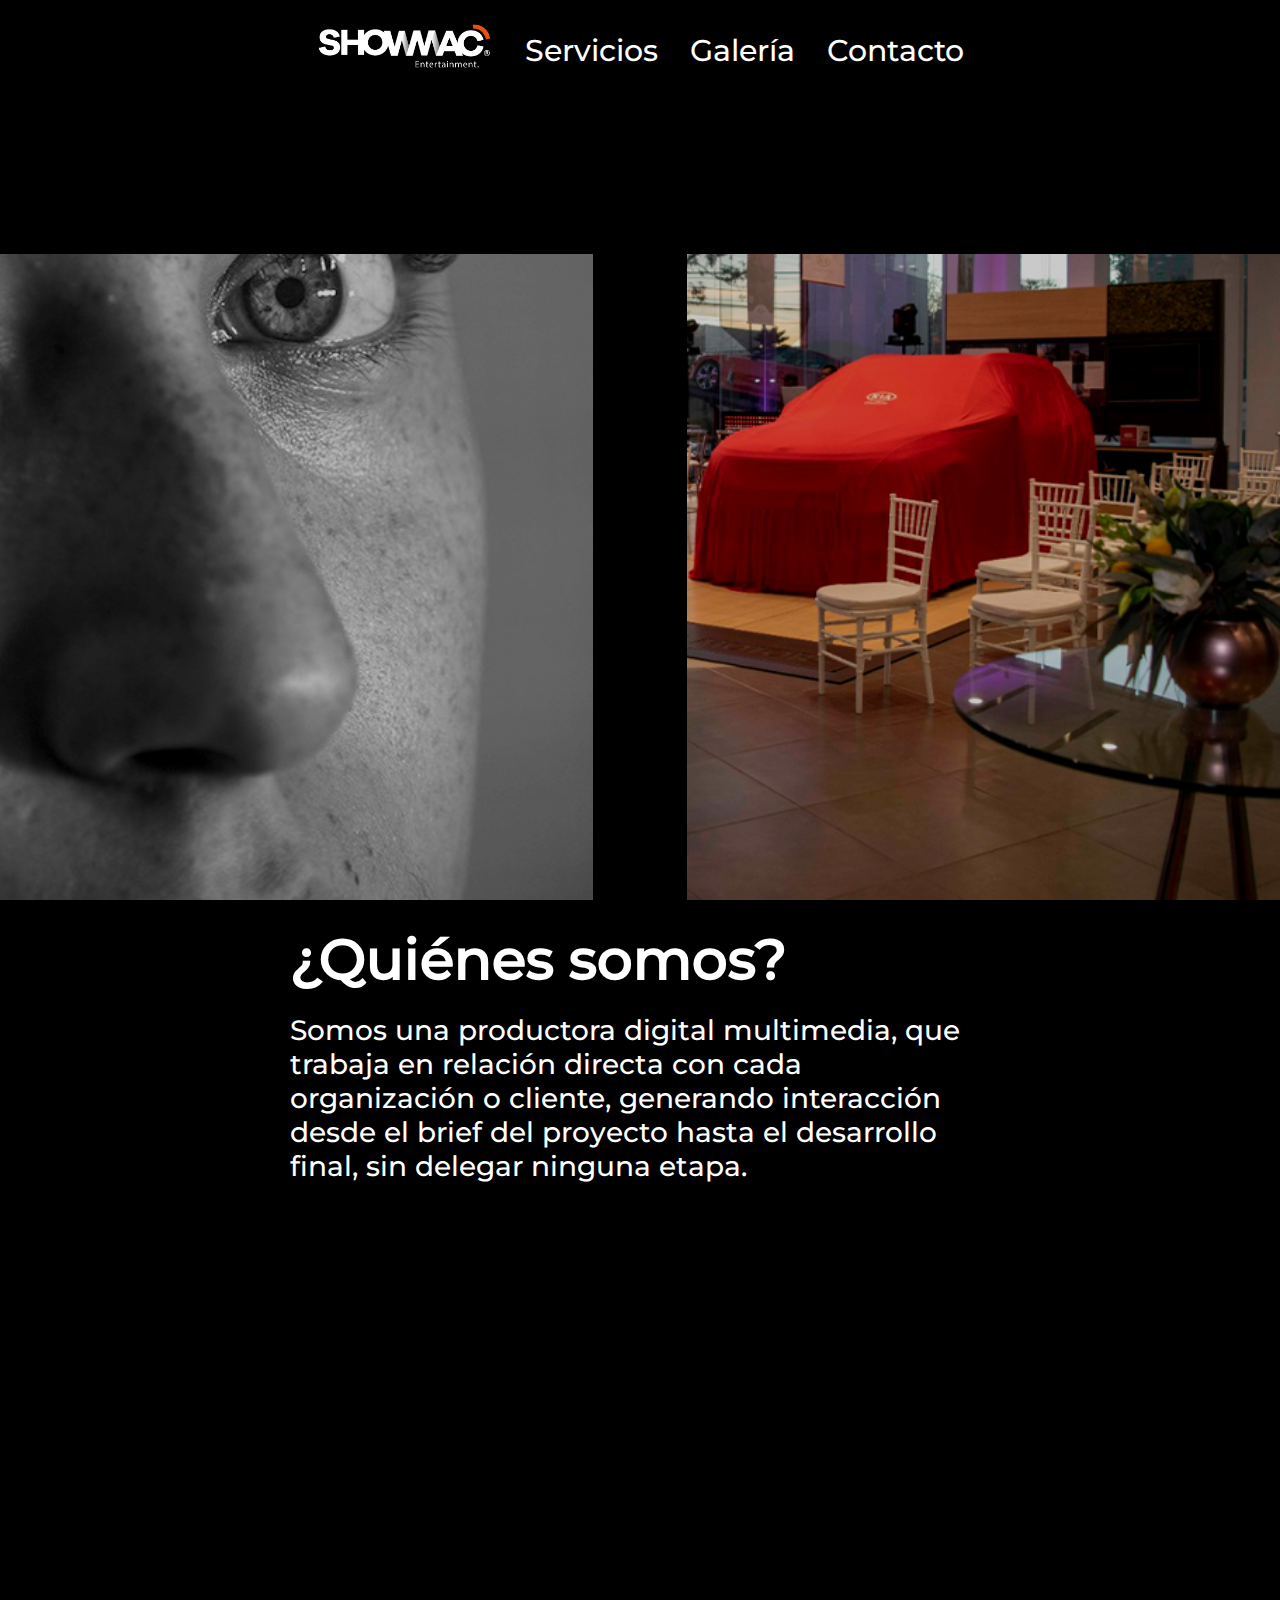
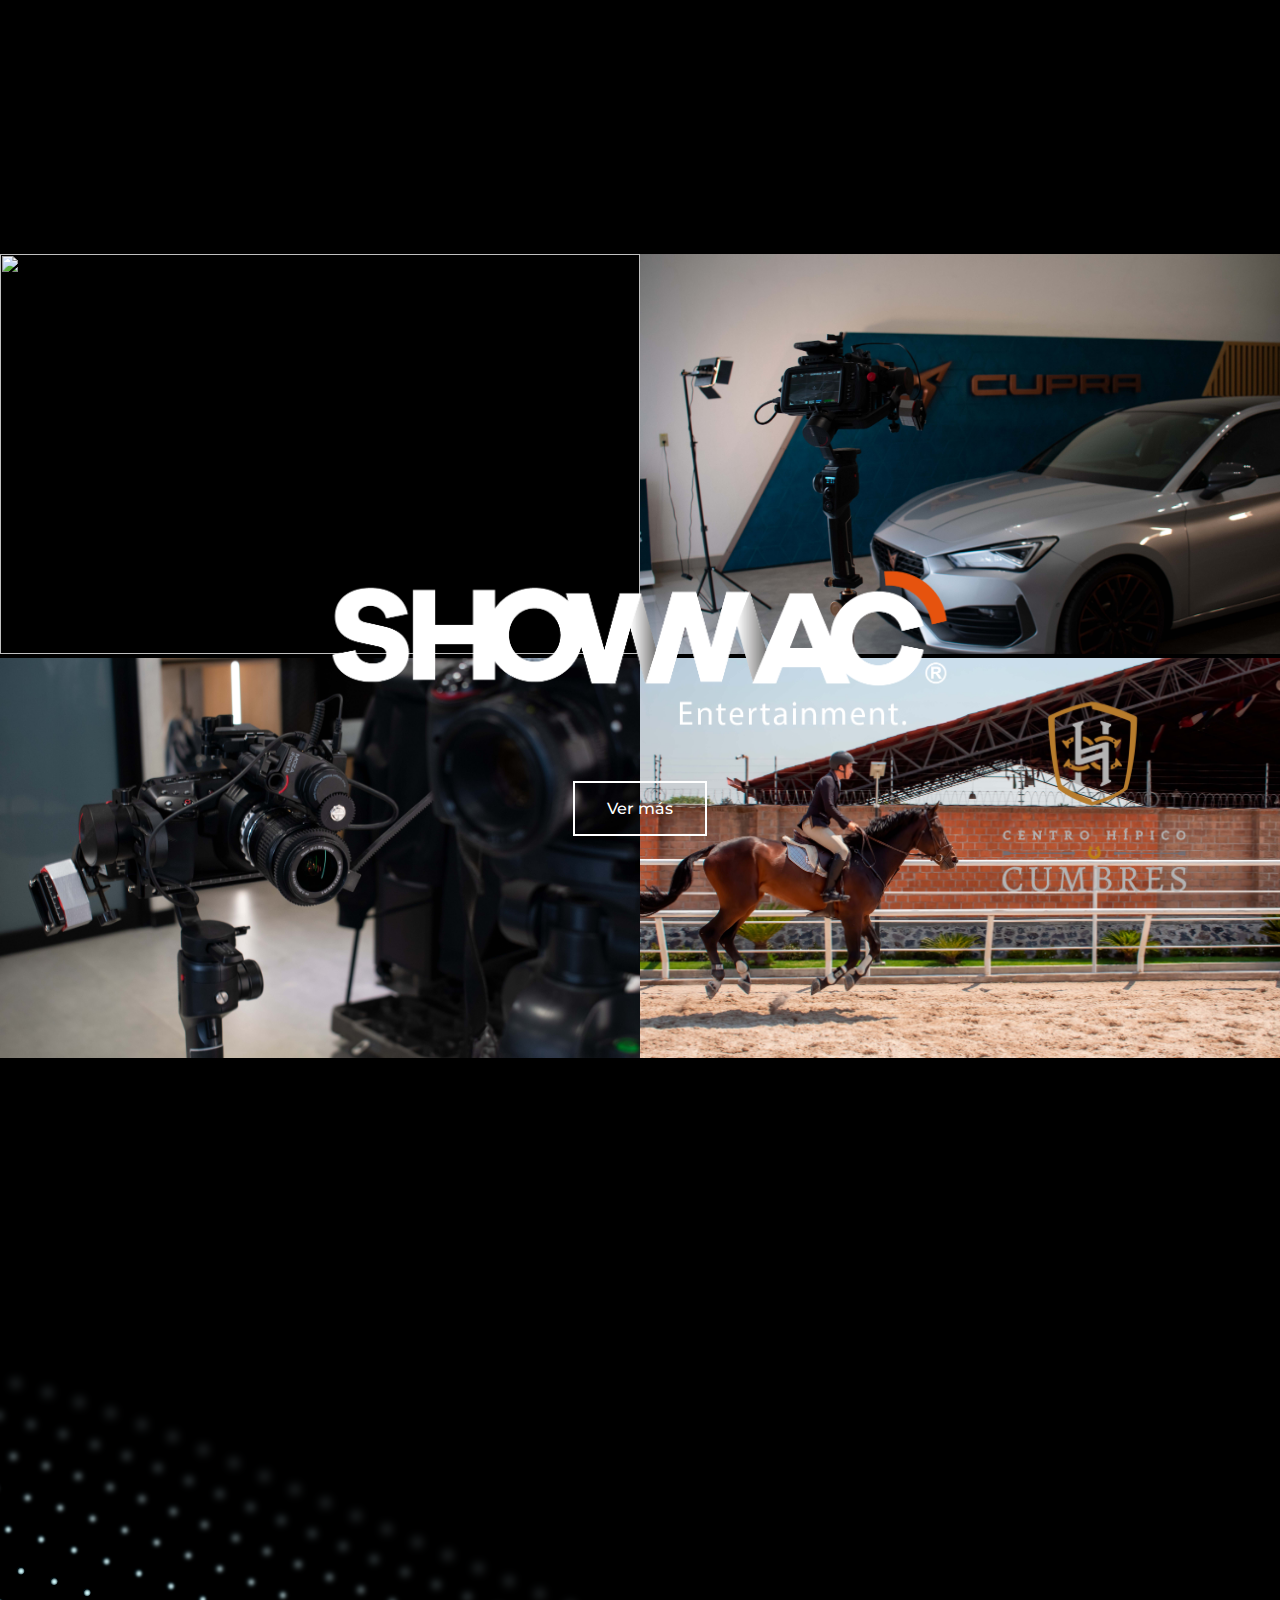
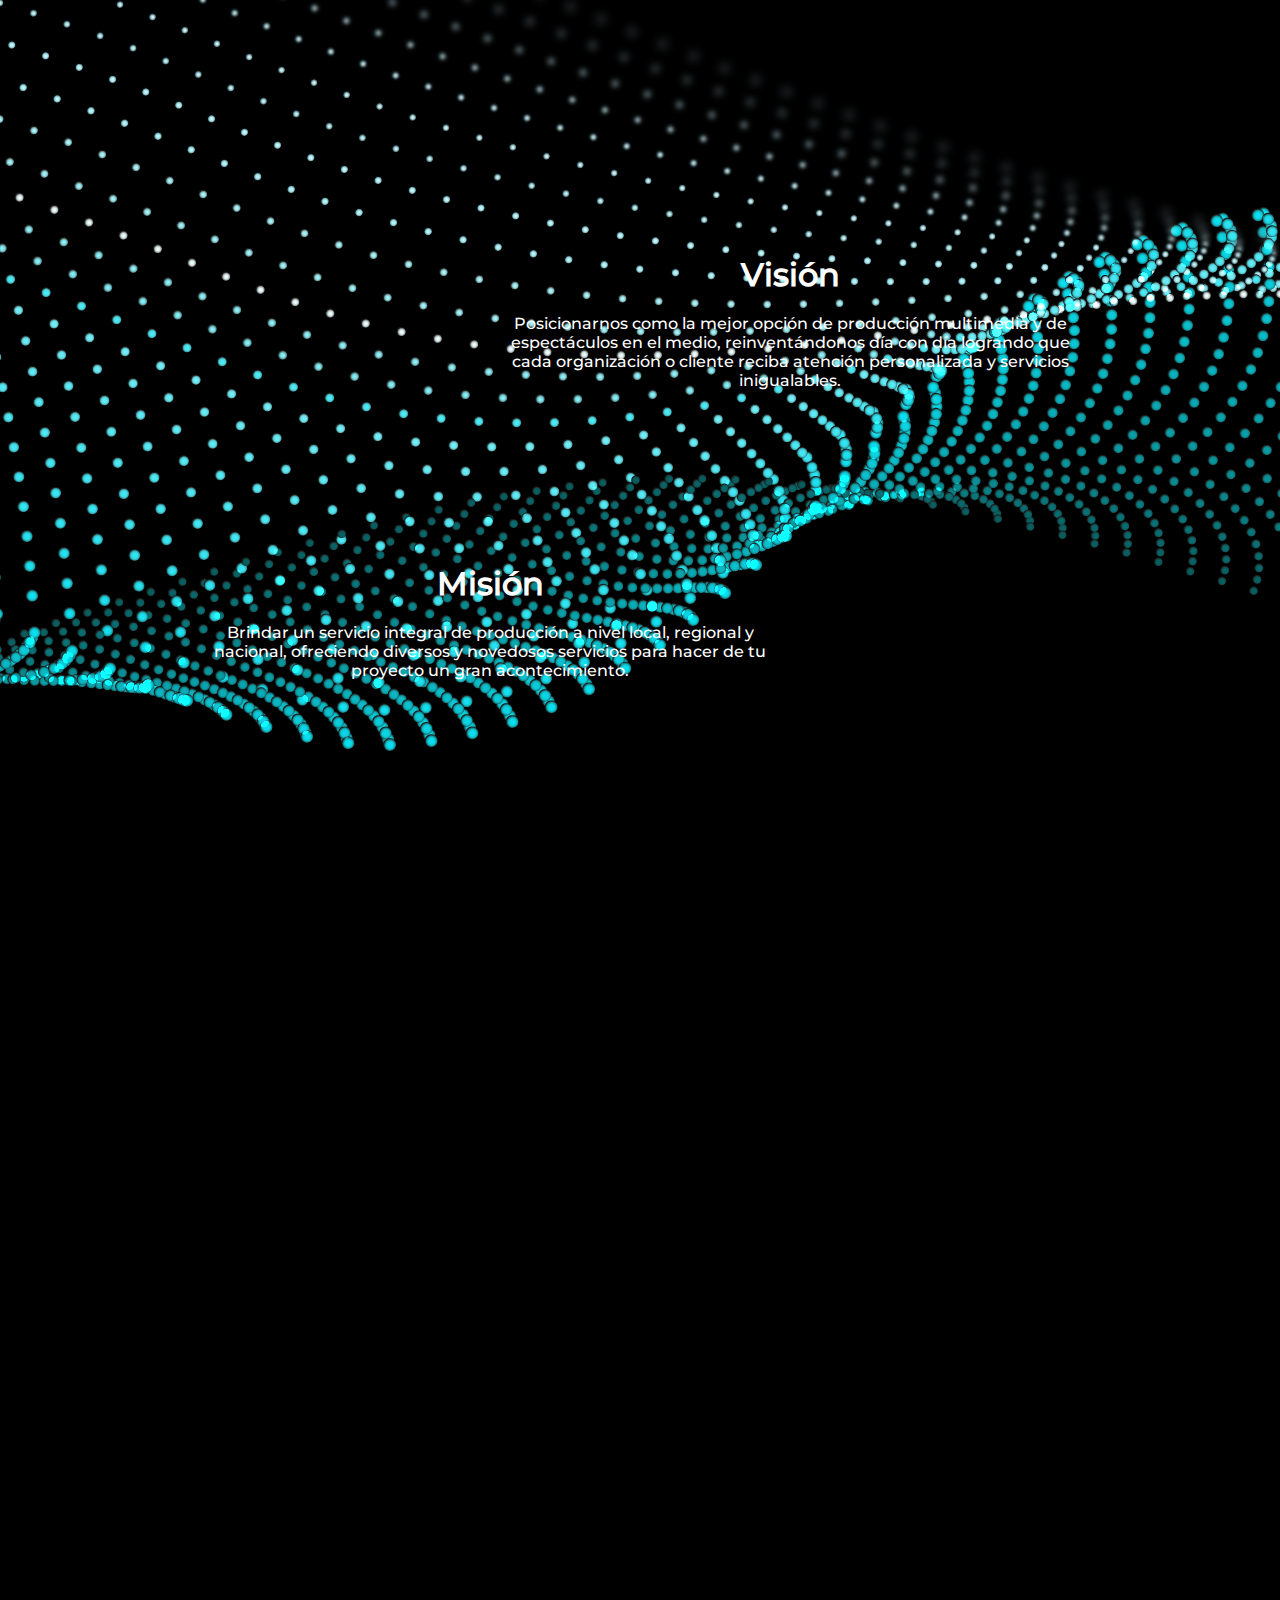
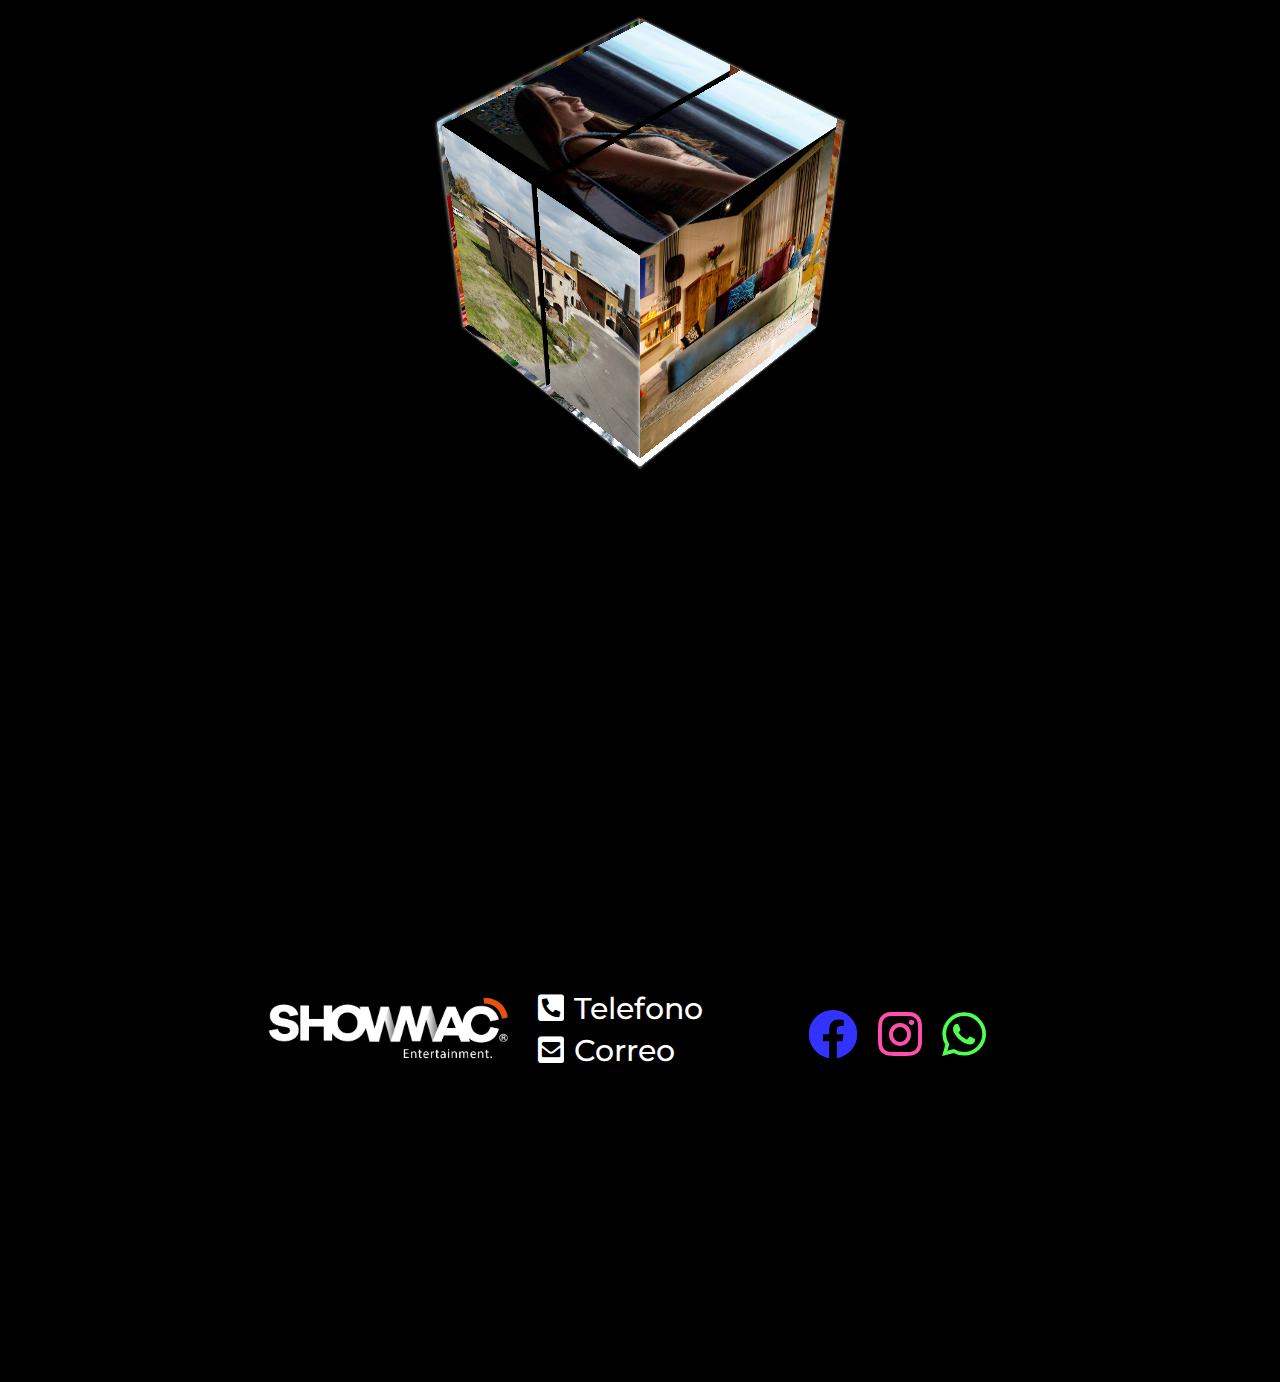
==== commit c811eca8: "Device with complete" ====
--- a/index.html
+++ b/index.html
@@ -10,6 +10,7 @@
     <link rel="stylesheet" href="./styles/flickity.css" media="screen">
     <link rel="stylesheet" href="styles/style.css">
     <link rel="stylesheet" href="styles/parallax.css">
+    <link rel="stylesheet" href="./styles/device-width.css">
     <script src="https://code.jquery.com/jquery-3.5.0.js"></script>
 </head>
 <body>
@@ -51,7 +52,7 @@
                 <img src="./images/galeria/Lomas/img4.jpg" alt="">
             </div>
             <div class="imagen4">
-                <img src="./images/galeria/Cupra/img2.jpg" alt="">
+                <img src="./images/galeria/Cupra/img3.jpg" alt="">
             </div>
             <div class="imagen5">
                 <img src="./images/Showmac.png" alt="">
@@ -79,7 +80,7 @@
                     que cada organización o cliente reciba atención
                     personalizada y servicios inigualables.</p>
                 </div>
-                <div id="fullpage" onclick="this.style.display = 'none';"></div>
+                <div id="fullpage"></div>
         </div>
     </div>
 
@@ -94,18 +95,27 @@
         </div>
     </div>
 
-    <!--<div class="gallery js-flickity"
+    <div class="gallery js-flickity"
         data-flickity-options='{ "cellAlign": "left", "contain": true }'>
         <div class="gallery-cell">
-            <img src="./images/carrusel1.jpg" alt="">
+            <img src="./images/cubo/img1.jpg" alt="">
         </div>
         <div class="gallery-cell">
-            <img src="./images/carrusel2.jpg" alt="">
+            <img src="./images/cubo/img2.jpg" alt="">
         </div>
         <div class="gallery-cell">
-            <img src="./images/carrusel3.jpg" alt="">
+            <img src="./images/cubo/img3.jpg" alt="">
         </div>
-    </div>-->
+        <div class="gallery-cell">
+            <img src="./images/cubo/img4.jpg" alt="">
+        </div>
+        <div class="gallery-cell">
+            <img src="./images/cubo/img5.jpg" alt="">
+        </div>
+        <div class="gallery-cell">
+            <img src="./images/cubo/img6.jpg" alt="">
+        </div>
+    </div>
     
     <footer>
         <div class="container-footer">
@@ -146,15 +156,6 @@
             scroll > 800 ? myvid.pause() : myvid.play()
         });
 
-        var imgs = document.querySelectorAll('.container-cube .box .pic img');
-        var fullpage = document.querySelector('#fullpage');
-
-        imgs.forEach(img => {
-            img.addEventListener('click', function() {
-                fullpage.style.backgroundImage = 'url(' + img.src + ')';
-                fullpage.style.display = 'block';
-            });
-        });
     </script>
     
 </body>
--- a/styles/style.css
+++ b/styles/style.css
@@ -111,11 +111,11 @@
 }
 
 .imagen3 {
+    grid-area: 2 / 2 / 3 / 3;
+}
+
+.imagen4 {
     grid-area: 2 / 1 / 3 / 2;
-}
-
-.imagen4 {
-    grid-area: 2 / 2 / 3 / 3;
 }
 
 .imagen5 {
@@ -224,6 +224,7 @@
 }
 
 .gallery {
+    display: none;
     height: 1200px;
     background: #EEE;
 }
@@ -466,58 +467,3 @@
     color: rgb(0, 255, 0);
 }
 
-@media (max-width: 1500px) {
-
-    .container-grid {
-        width: 900px;
-    }
-
-    .container-grid2 img {
-        height: 400px;
-    }
-
-    .imagen5 img {
-        height: 180px;
-    }
-
-    .container-grid3 {
-        width: 900px;
-    }
-
-    footer h2 {
-        font-size: 32px;
-    }
-
-    .footer3 {
-        text-align: left;
-    }
-
-    .footer2 a i, .footer3 a i {
-        font-size: 30px;
-    }
-
-    .flickity-viewport {
-        height: 590px;
-    }
-
-    .gallery {
-        height: 600px;
-    }
-
-    .flickity-viewport {
-        height: 600px;
-    }
-
-    .gallery-cell {
-        height: 600px;
-    }
-
-    .gallery-cell img {
-        height: 600px;
-    }
-}
-
-@media (max-width: 1100px) {
-
-    
-}--- a/styles/device-width.css
+++ b/styles/device-width.css
@@ -0,0 +1,1002 @@
+@media (max-width: 1500px) {
+
+    .container-grid {
+        width: 900px;
+    }
+
+    .container-grid2 img {
+        height: 400px;
+    }
+
+    .imagen5 img {
+        height: 180px;
+    }
+
+    .serv1 {
+        font-size: 16px;
+        padding-right: 300px;
+    }
+
+    .serv2 {
+        font-size: 16px;
+        padding-left: 300px;
+    }
+
+    .serv1:hover h1, .serv2:hover h1{
+        font-size: 34px;
+    }
+    
+    .serv1:hover p, .serv2:hover p{
+        font-size: 18px;
+    }
+
+    #parallax {
+        height: 180vh;
+        padding-bottom: 100px;
+    }
+
+    .container-cube {
+        width: 300px;
+        height: 300px;
+    }
+    
+    .container-cube .box {
+        width: 300px;
+        height: 300px;
+    }
+    
+    .container-cube .box .pic {
+        width: 300px;
+        height: 300px;
+    }
+
+    .container-cube .box .pic:nth-child(1) {
+        transform: translateZ(150px);
+    }
+    
+    .container-cube .box .pic:nth-child(2) {
+        transform: rotateY(-180deg) translateZ(150px);
+    }
+    
+    .container-cube .box .pic:nth-child(3) {
+        transform: rotateY(90deg) translateZ(150px);
+    }
+    
+    .container-cube .box .pic:nth-child(4) {
+        transform: rotateY(-90deg) translateZ(150px);
+    }
+    
+    .container-cube .box .pic:nth-child(5) {
+        transform: rotateX(90deg) translateZ(150px);
+    }
+    
+    .container-cube .box .pic:nth-child(6) {
+        transform: rotateX(-90deg) translateZ(150px);
+    }
+
+    #fullpage {
+        top: 1600px;
+    }
+
+    .container-grid3 {
+        width: 900px;
+    }
+
+    .footer1 img {
+        height: 70px;
+    }
+
+    .phone p, .mail p {
+        font-size: 30px;
+    }
+
+    .fb-insta i {
+        font-size: 50px;
+    }
+
+    footer h2 {
+        font-size: 32px;
+    }
+
+    .footer3 {
+        text-align: left;
+    }
+
+    .footer2 a i, .footer3 a i {
+        font-size: 30px;
+    }
+
+    .flickity-viewport {
+        height: 590px;
+    }
+
+    .gallery {
+        height: 600px;
+    }
+
+    .flickity-viewport {
+        height: 600px;
+    }
+
+    .gallery-cell {
+        height: 600px;
+    }
+
+    .gallery-cell img {
+        height: 600px;
+    }
+
+    .serv h1 {
+        font-size: 38px;
+    }
+
+    .serv button {
+        font-size: 18px;
+    }
+
+    .event1 {
+        padding-left: 50px;
+    }
+}
+
+@media (max-width: 1100px) {
+
+    .container-cube {
+        display: none;
+    }
+
+    .flickity-viewport {
+        height: 490px;
+    }
+
+    .gallery {
+        display: block;
+        height: 500px;
+    }
+
+    .flickity-viewport {
+        height: 500px;
+    }
+
+    .gallery-cell {
+        height: 500px;
+    }
+
+    .gallery-cell img {
+        height: 500px;
+    }
+
+    .evento1 h1 {
+        font-size: 50px
+    }
+
+    .evento1 p {
+        font-size: 24px;
+    }
+
+    .imagen5 img {
+        height: 120px;
+        padding-top: 10%;
+    }
+
+    footer {
+        margin: 0;
+    }
+
+    .container-footer {
+        width: 80%;
+    }
+
+    .event1 {
+        padding-left: 40px;
+    }
+
+    .event1 h1 {
+        font-size: 32px;
+    }
+
+    .event1 p {
+        font-size: 16px;
+    }
+
+    .serv p {
+        font-size: 18px;
+    }
+
+    .wrapper img {
+        height: 170px;
+    }
+
+    #servicio1 {
+        font-size: 32px;
+        left: 130px;
+    }
+
+    #servicio2 {
+        font-size: 32px;
+        top: 280px;
+        left: 90px;
+    }
+
+    #servicio3 {
+        font-size: 32px;
+        top: 460px;
+        left: 110px;
+    }
+    
+    #servicio4 {
+        font-size: 32px;
+        left: 660px;
+    }
+    
+    #servicio5 {
+        font-size: 32px;
+        top: 370px;
+        left: 530px;
+    }
+
+    .container-contact {
+        display: none;
+    }
+
+    .container-contact2 {
+        display: grid;
+        grid-template-columns: 35% 30% 35%;
+        grid-template-rows: repeat(4, 1fr);
+        padding-top: 50px;
+    }
+
+    .contact-img1 img, .contact-img2 img, .contact-img3 img, .contact-img4 img {
+        height: 80px;
+        margin-bottom: 20px;
+        border-radius: 20px;
+        box-shadow: 1px 1px 500px 1px rgba(255, 255, 255, 0.3);
+    }
+
+    .contact-img1 {
+        grid-area: 1 / 2 / 2 / 4;
+        background: transparent;
+    }
+
+    .contact-img2 {
+        grid-area: 2 / 1 / 3 / 3;
+        justify-self: right;
+        background: transparent;
+    }
+
+    .contact-img3 {
+        grid-area: 3 / 2 / 4 / 4;
+        background: transparent;
+    }
+
+    .contact-img4 {
+        grid-area: 4 / 1 / 5 / 3;
+        justify-self: right;
+        background: transparent;
+    }
+    
+}
+
+@media (max-width: 950px) {
+
+    .parallax {
+        background-image: url('../images/fondo/fondo1.jpeg');
+        background-size: cover;
+    }
+
+    #parallax {
+        height: 110vh;
+    }
+
+    .serv {
+        width: 80%;
+    }
+
+    .wrapper {
+        max-width: 850px;
+        gap: 4vmin;
+    }
+
+    .wrapper img {
+        height: 130px;
+    }
+
+    #servicio1, #servicio2, #servicio3, #servicio4, #servicio5 {
+        font-size: 26px;
+    }
+
+    #servicio1 {
+        top: 85px;
+        left: 125px;
+    }
+
+    #servicio2 {
+        top: 230px;
+        left: 80px;
+    }
+
+    #servicio3 {
+        top: 365px;
+        left: 90px;
+    }
+    
+    #servicio4 {
+        top: 115px;
+        left: 540px;
+    }
+    
+    #servicio5 {
+        top: 290px;
+        left: 450px;
+    }
+
+    .container-contact2 {
+        padding-top: 35%;
+    }
+    
+}
+
+@media (max-width: 800px) {
+
+    .container-grid3 {
+        width: 90%;
+    }
+
+    .container-footer {
+        width: 90%;
+    }
+
+    .footer1 img {
+        height: 50px;
+    }
+
+    .footer2 a i, .footer3 a i, .phone p, .mail p {
+        font-size: 26px;
+    }
+
+    .fb-insta i {
+        font-size: 40px;
+    }
+
+    .wrapper img {
+        height: 120px;
+    }
+
+    #servicio1, #servicio2, #servicio3, #servicio4, #servicio5 {
+        font-size: 22px;
+    }
+
+    #servicio1 {
+        top: 75px;
+        left: 120px;
+    }
+
+    #servicio2 {
+        top: 200px;
+    }
+
+    #servicio3 {
+        top: 330px;
+    }
+    
+    #servicio4 {
+        top: 100px;
+        left: 500px;
+    }
+    
+    #servicio5 {
+        top: 265px;
+        left: 415px;
+    }
+
+    .serv h1 {
+        font-size: 26px;
+    }
+
+    .serv button {
+        font-size: 14px;
+    }
+
+    .container-imgs {
+        flex-wrap: wrap;
+        flex-direction: column;
+    }
+
+    .box img {
+        width: 100%;
+        height: calc(150% - 10vh);
+    }
+
+    .container-imgs {
+        height: 800px;
+    }
+}
+
+@media (max-width: 600px) {
+
+    img {
+        height: 30px;
+    }
+    
+    a {
+        font-size: 18px;
+    }
+
+    .parallax {
+        height: 1200px;
+    }
+
+    .evento1 {
+        padding: 10px 60px;
+    }
+
+    .evento1 h1 {
+        font-size: 30px;
+    }
+
+    .evento1 p {
+        font-size: 14px;
+    }
+
+    .container-grid2 {
+        grid-template-rows: repeat(4, 1fr);
+    }
+
+    .container-grid2 img {
+        height: 200px;
+    }
+
+    .imagen1 {
+        grid-area: 1 / 1 / 2 / 3;
+    }
+
+    .imagen2 {
+        grid-area: 2 / 1 / 3 / 3;
+    }
+
+    .imagen3 {
+        grid-area: 3 / 1 / 4 / 3;
+    }
+
+    .imagen4 {
+        grid-area: 4 / 1 / 5 / 3;
+    }
+
+    .imagen5 {
+        grid-area: 2 / 1 / 4 / 3;
+    }
+
+    .imagen5 img {
+        height: 80px;
+    }
+
+    .button-grid {
+        grid-area: 2 / 1 / 4 / 3;
+        margin-top: 170px;
+    }
+
+    #parallax {
+        height: 180vh;
+    }
+
+    .serv1 {
+        font-size: 14px;
+        padding-right: 100px;
+    }
+
+    .serv2 {
+        font-size: 14px;
+        padding-left: 100px;
+    }
+
+    .serv1:hover p, .serv2:hover p{
+        font-size: 16px;
+    }
+
+    .footer1 img {
+        height: 35px;
+    }
+
+    .footer2 a i, .footer3 a i, .phone p, .mail p {
+        font-size: 20px;
+    }
+
+    .fb-insta i {
+        font-size: 30px;
+    }
+
+    .serv p {
+        font-size: 14px;
+    }
+
+    .container-wrapper {
+        padding-bottom: 150px;
+    }
+
+    .wrapper img {
+        height: 85px;
+    }
+
+    #servicio1, #servicio2, #servicio3, #servicio4, #servicio5 {
+        font-size: 16px;
+    }
+
+    #servicio1 {
+        top: 55px;
+        left: 80px;
+    }
+
+    #servicio2 {
+        top: 150px;
+        left: 50px;
+    }
+
+    #servicio3 {
+        top: 235px;
+        left: 60px;
+    }
+    
+    #servicio4 {
+        top: 75px;
+        left: 345px;
+    }
+    
+    #servicio5 {
+        top: 185px;
+        left: 285px;
+    }
+
+    .serv {
+        height: 250px;
+    }
+
+    .serv h1 {
+        font-size: 18px;
+    }
+
+    .serv button {
+        font-size: 10px;
+    }
+
+    .event1 {
+        padding-left: 25px;
+    }
+
+    .event1 h1 {
+        font-size: 20px;
+    }
+
+    .event1 p {
+        font-size: 10px;
+        margin-bottom: 30px;
+    }
+
+    .container-imgs {
+        height: 700px;
+    }
+
+    .box img {
+        height: calc(110% - 6vh);
+    }
+
+    .container-contact2 {
+        padding-top: 20%;
+    }
+
+    .contact-img1 img, .contact-img2 img, .contact-img3 img, .contact-img4 img {
+        height: 50px;
+    }
+
+}
+
+@media (max-width: 450px) {
+
+    img {
+        height: 24px;
+    }
+    
+    a {
+        font-size: 12px;
+    }
+
+    .parallax {
+        background-size: contain;
+        background-repeat: repeat-y;
+        height: 640px;
+    }
+
+    .evento1 {
+        padding: 10px 40px;
+    }
+
+    .evento1 h1 {
+        font-size: 24px;
+    }
+
+    .evento1 p {
+        font-size: 12px;
+    }
+
+
+    .button-grid {
+        margin-top: 170px;
+    }
+
+    #parallax {
+        height: 150vh;
+    }
+
+    .serv1 {
+        font-size: 12px;
+        padding-right: 50px;
+    }
+
+    .serv2 {
+        font-size: 12px;
+        padding-left: 50px;
+    }
+
+    .serv1 h1, .serv2 h1 {
+        font-size: 28px;
+    }
+
+    .serv1:hover h1, .serv2:hover h1 {
+        font-size: 30px;
+    }
+
+    .serv1:hover p, .serv2:hover p{
+        font-size: 14px;
+    }
+
+    .flickity-viewport {
+        height: 340px;
+    }
+
+    .gallery {
+        height: 350px;
+    }
+
+    .flickity-viewport {
+        height: 350px;
+    }
+
+    .gallery-cell {
+        height: 350px;
+    }
+
+    .gallery-cell img {
+        height: 350px;
+    }
+
+    .footer1 img {
+        height: 24px;
+    }
+
+    .footer2 a i, .footer3 a i, .phone p, .mail p {
+        font-size: 14px;
+    }
+
+    .fb-insta {
+        padding: 0;
+    }
+
+    .fb-insta i {
+        font-size: 20px;
+    }
+
+    .serv {
+        margin-top: 50px;
+    }
+
+    .container-wrapper {
+        padding-bottom: 200px;
+    }
+
+    .wrapper img {
+        height: 65px;
+    }
+
+    #servicio1, #servicio2, #servicio3, #servicio4, #servicio5 {
+        font-size: 12px;
+    }
+
+    #servicio1 {
+        top: 40px;
+        left: 60px;
+    }
+
+    #servicio2 {
+        top: 110px;
+        left: 45px;
+    }
+
+    #servicio3 {
+        top: 180px;
+        left: 50px;
+    }
+    
+    #servicio4 {
+        top: 60px;
+        left: 270px;
+    }
+    
+    #servicio5 {
+        top: 145px;
+        left: 225px;
+    }
+
+    .serv {
+        height: 200px;
+    }
+
+    .serv h1 {
+        font-size: 14px;
+    }
+
+    .serv button {
+        font-size: 8px;
+    }
+
+    .event1 {
+        padding-right: 20px;
+    }
+
+    .event1 h1 {
+        font-size: 16px;
+    }
+
+    .container-imgs {
+        height: 550px;
+    }
+
+    .box img {
+        height: calc(110% - 2vh);
+    }
+
+    .container-contact2 {
+        padding-top: 30%;
+    }
+
+    .contact-img1 img, .contact-img2 img, .contact-img3 img, .contact-img4 img {
+        height: 40px;
+    }
+
+}
+
+@media (max-width: 390px) {
+
+    .wrapper img {
+        height: 63px;
+    }
+
+    #servicio2 {
+        left: 30px;
+    }
+    
+    #servicio4 {
+        top: 55px;
+        left: 250px;
+    }
+    
+    #servicio5 {
+        top: 140px;
+        left: 210px;
+    }
+
+}
+
+@media (max-width: 375px) {
+
+    .wrapper img {
+        height: 60px;
+    }
+
+    .footer1 img {
+        height: 22px;
+    }
+
+    .footer2 a i, .footer3 a i, .phone p, .mail p {
+        font-size: 12px;
+    }
+
+    .fb-insta i {
+        font-size: 16px;
+    }
+
+    #servicio1 {
+        top: 40px;
+        left: 50px;
+    }
+
+    #servicio2 {
+        top: 100px;
+        left: 35px;
+    }
+
+    #servicio3 {
+        top: 165px;
+        left: 35px;
+    }
+    
+    #servicio4 {
+        top: 50px;
+        left: 240px;
+    }
+    
+    #servicio5 {
+        top: 135px;
+        left: 195px;
+    }
+
+    .contact-img1 img, .contact-img2 img, .contact-img3 img, .contact-img4 img {
+        height: 36px;
+    }
+
+}
+
+@media (max-width: 360px) {
+
+    .wrapper img {
+        height: 55px;
+    }
+
+    .serv h1 {
+        margin-bottom: 20px;
+    }
+
+    .serv p {
+        font-size: 12px;
+    }
+
+    #servicio1 {
+        top: 35px;
+        left: 40px;
+    }
+
+    #servicio2 {
+        top: 90px;
+        left: 25px;
+    }
+
+    #servicio3 {
+        top: 150px;
+        left: 35px;
+    }
+    
+    #servicio4 {
+        top: 45px;
+        left: 230px;
+    }
+    
+    #servicio5 {
+        top: 120px;
+        left: 185px;
+    }
+
+}
+
+@media (max-width: 300px) {
+
+    img {
+        height: 20px;
+    }
+
+    li a {
+        padding: 14px 8px;
+    }
+
+    a {
+        font-size: 10px;
+    }
+
+    .evento1 h1 {
+        font-size: 18px;
+    }
+
+    .imagen5 img {
+        height: 56px;
+    }
+
+    .button {
+        font-size: 12px;
+        padding: 10px 20px;
+    }
+
+    .serv1 h1, .serv2 h1 {
+        font-size: 22px;
+    }
+
+    .serv1:hover h1, .serv2:hover h1 {
+        font-size: 24px;
+    }
+
+    .serv1 p, .serv2 p {
+        font-size: 10px;
+    }
+
+    .serv1:hover p, .serv2:hover p {
+        font-size: 12px;
+    }
+
+    .flickity-viewport {
+        height: 250px;
+    }
+
+    .gallery {
+        height: 260px;
+    }
+
+    .flickity-viewport {
+        height: 260px;
+    }
+
+    .gallery-cell {
+        height: 260px;
+    }
+
+    .gallery-cell img {
+        height: 260px;
+    }
+
+    .footer1 img {
+        height: 22px;
+    }
+
+    .footer2 a i, .footer3 a i, .phone p, .mail p {
+        font-size: 10px;
+    }
+
+    .fb-insta i {
+        font-size: 16px;
+        padding-left: 10px;
+    }
+
+    .wrapper img {
+        height: 45px;
+    }
+
+    .serv h1 {
+        margin-bottom: 20px;
+    }
+
+    .serv p {
+        font-size: 12px;
+    }
+
+    #servicio1, #servicio2, #servicio3, #servicio4, #servicio5 {
+        font-size: 8px;
+    }
+
+    #servicio1 {
+        top: 30px;
+        left: 45px;
+    }
+
+    #servicio2 {
+        top: 80px;
+        left: 30px;
+    }
+
+    #servicio3 {
+        top: 125px;
+    }
+    
+    #servicio4 {
+        top: 40px;
+        left: 185px;
+    }
+    
+    #servicio5 {
+        top: 100px;
+        left: 150px;
+    }
+
+    .box img {
+        height: calc(110% - 3vh);
+    }
+
+    .contact-img1 img, .contact-img2 img, .contact-img3 img, .contact-img4 img {
+        height: 28px;
+    }
+
+}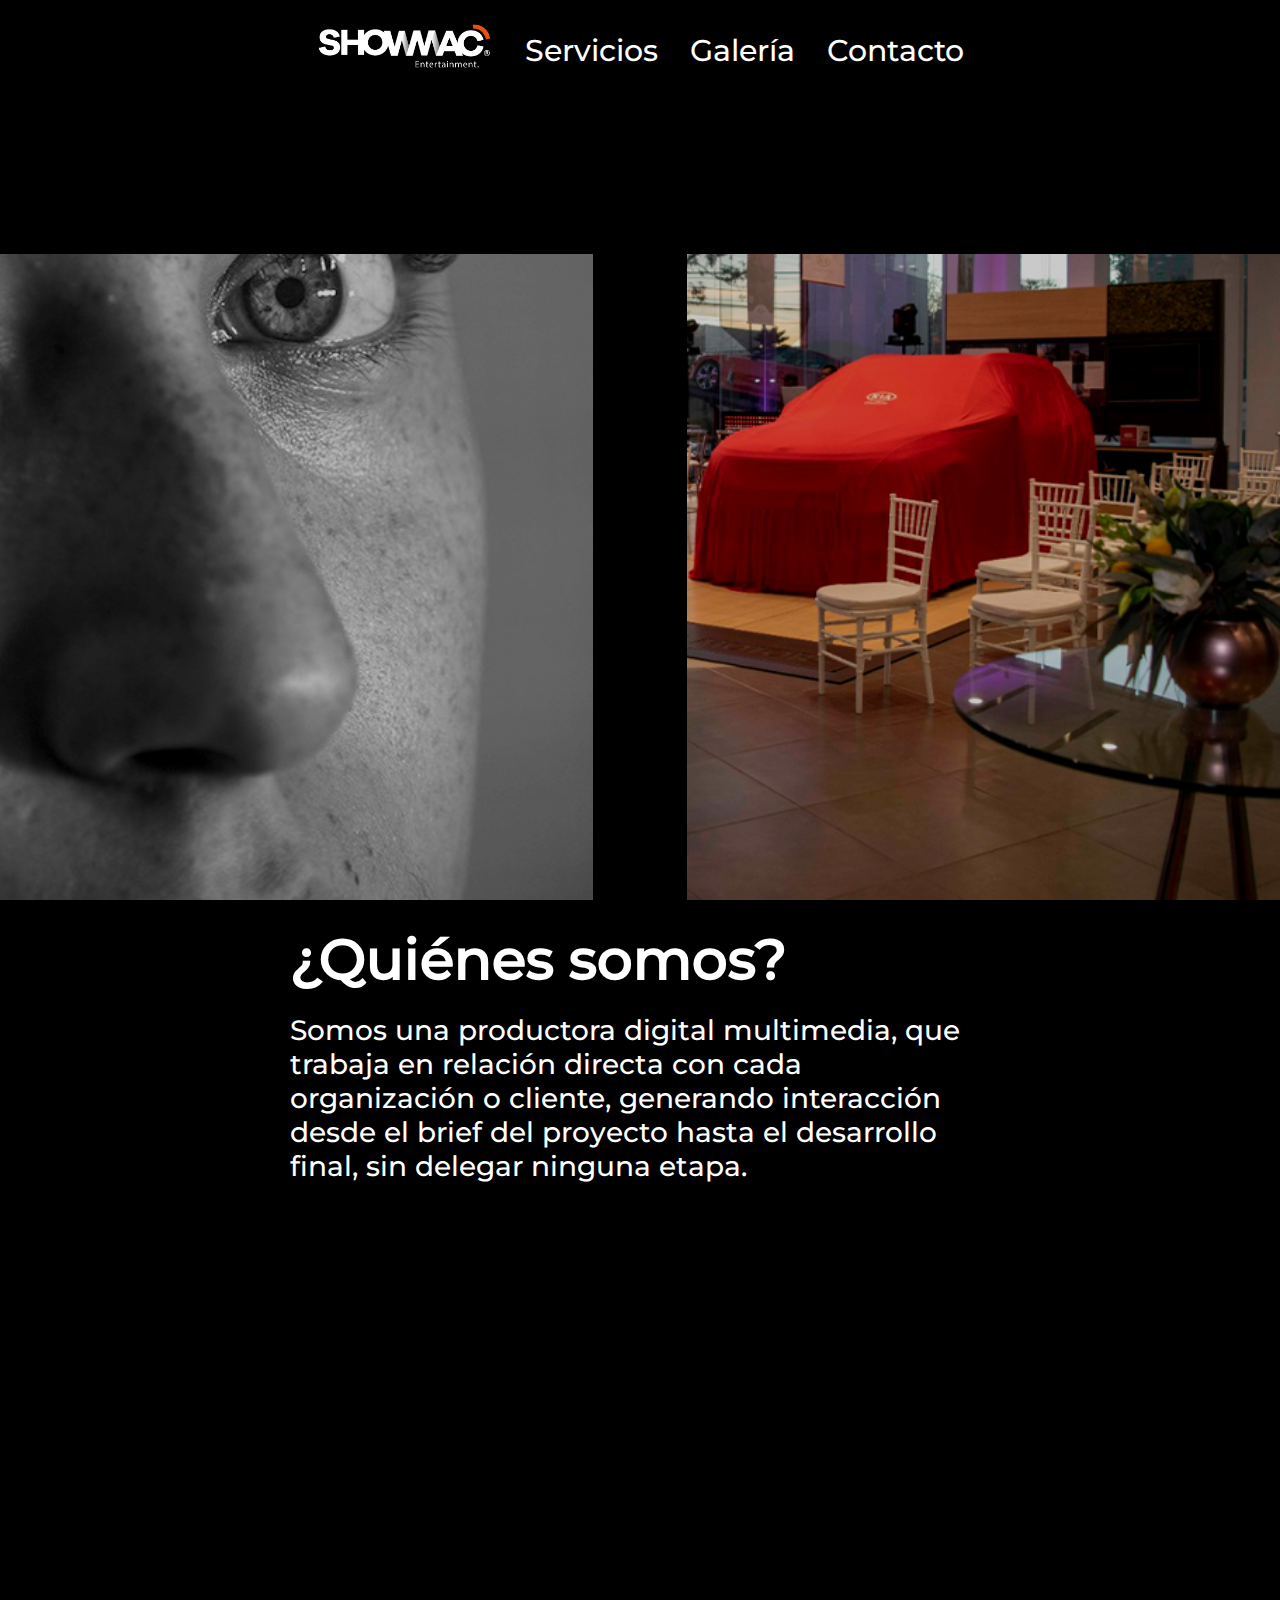
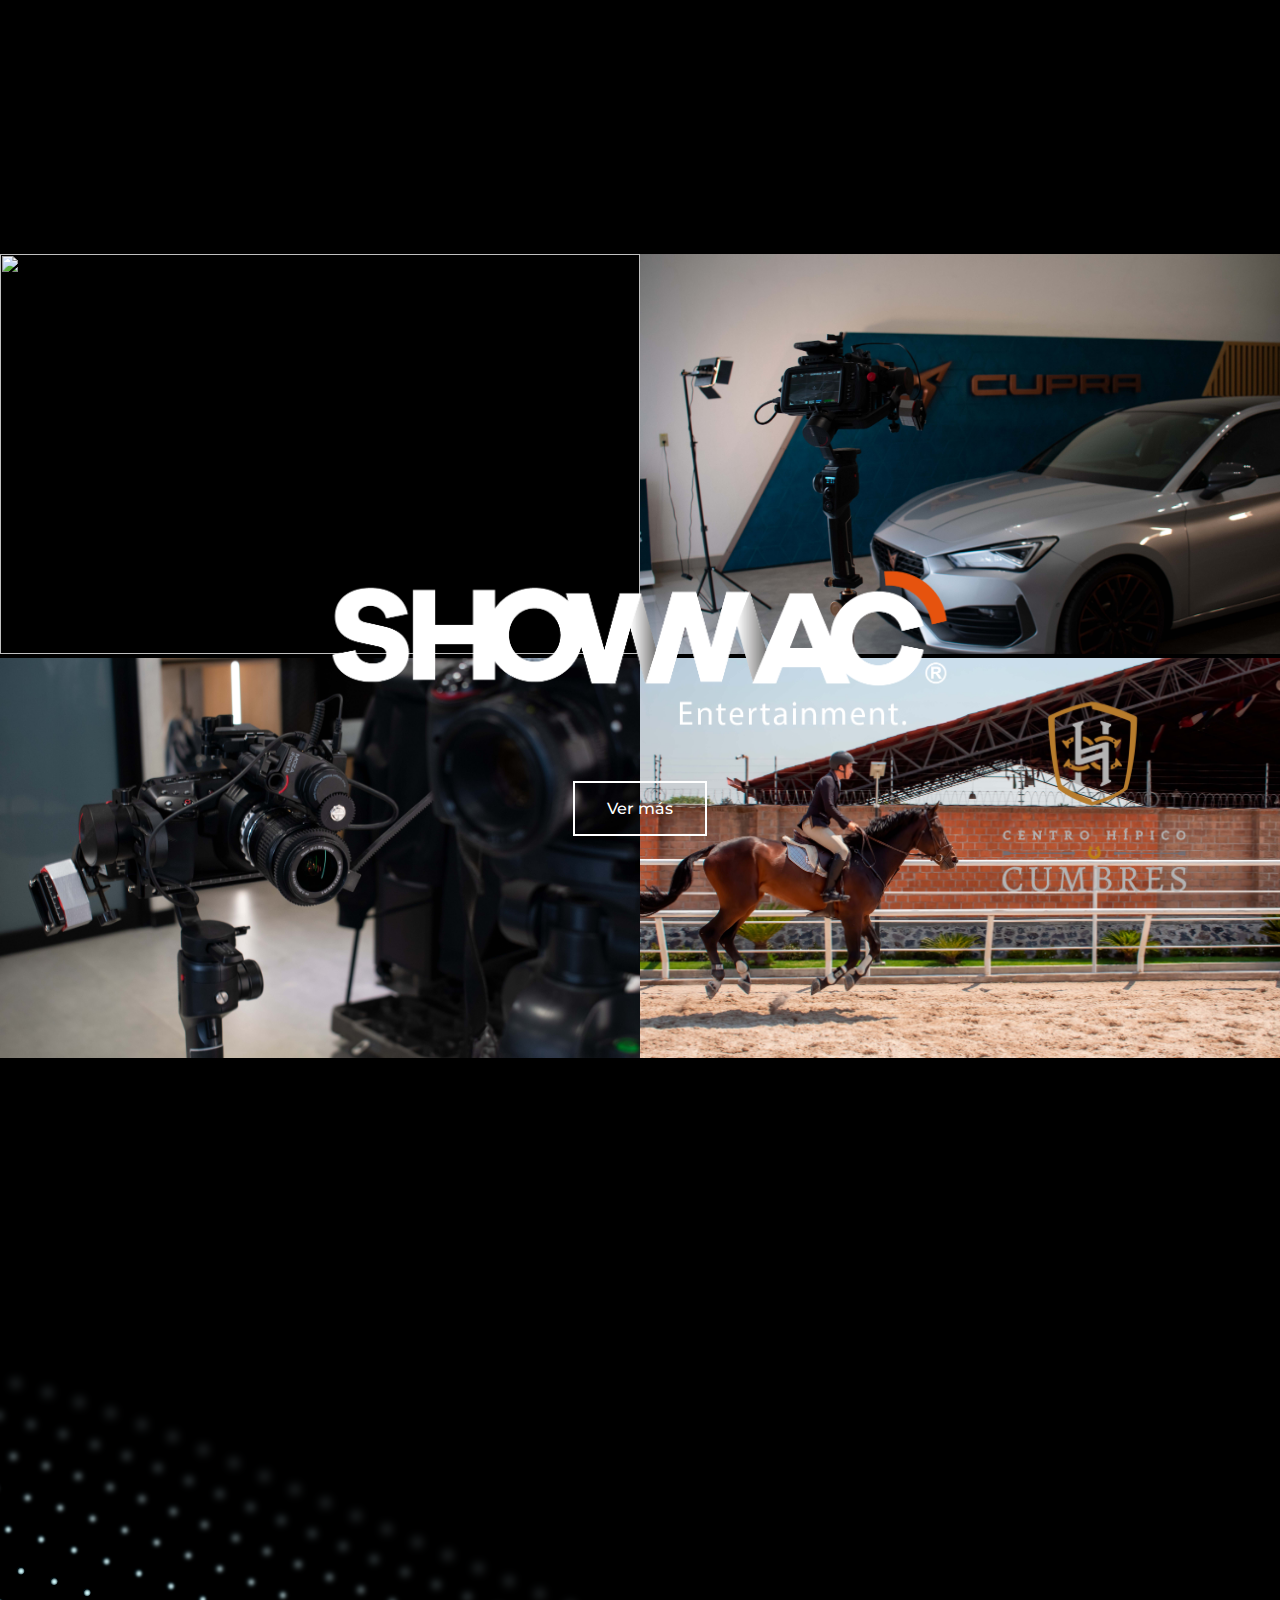
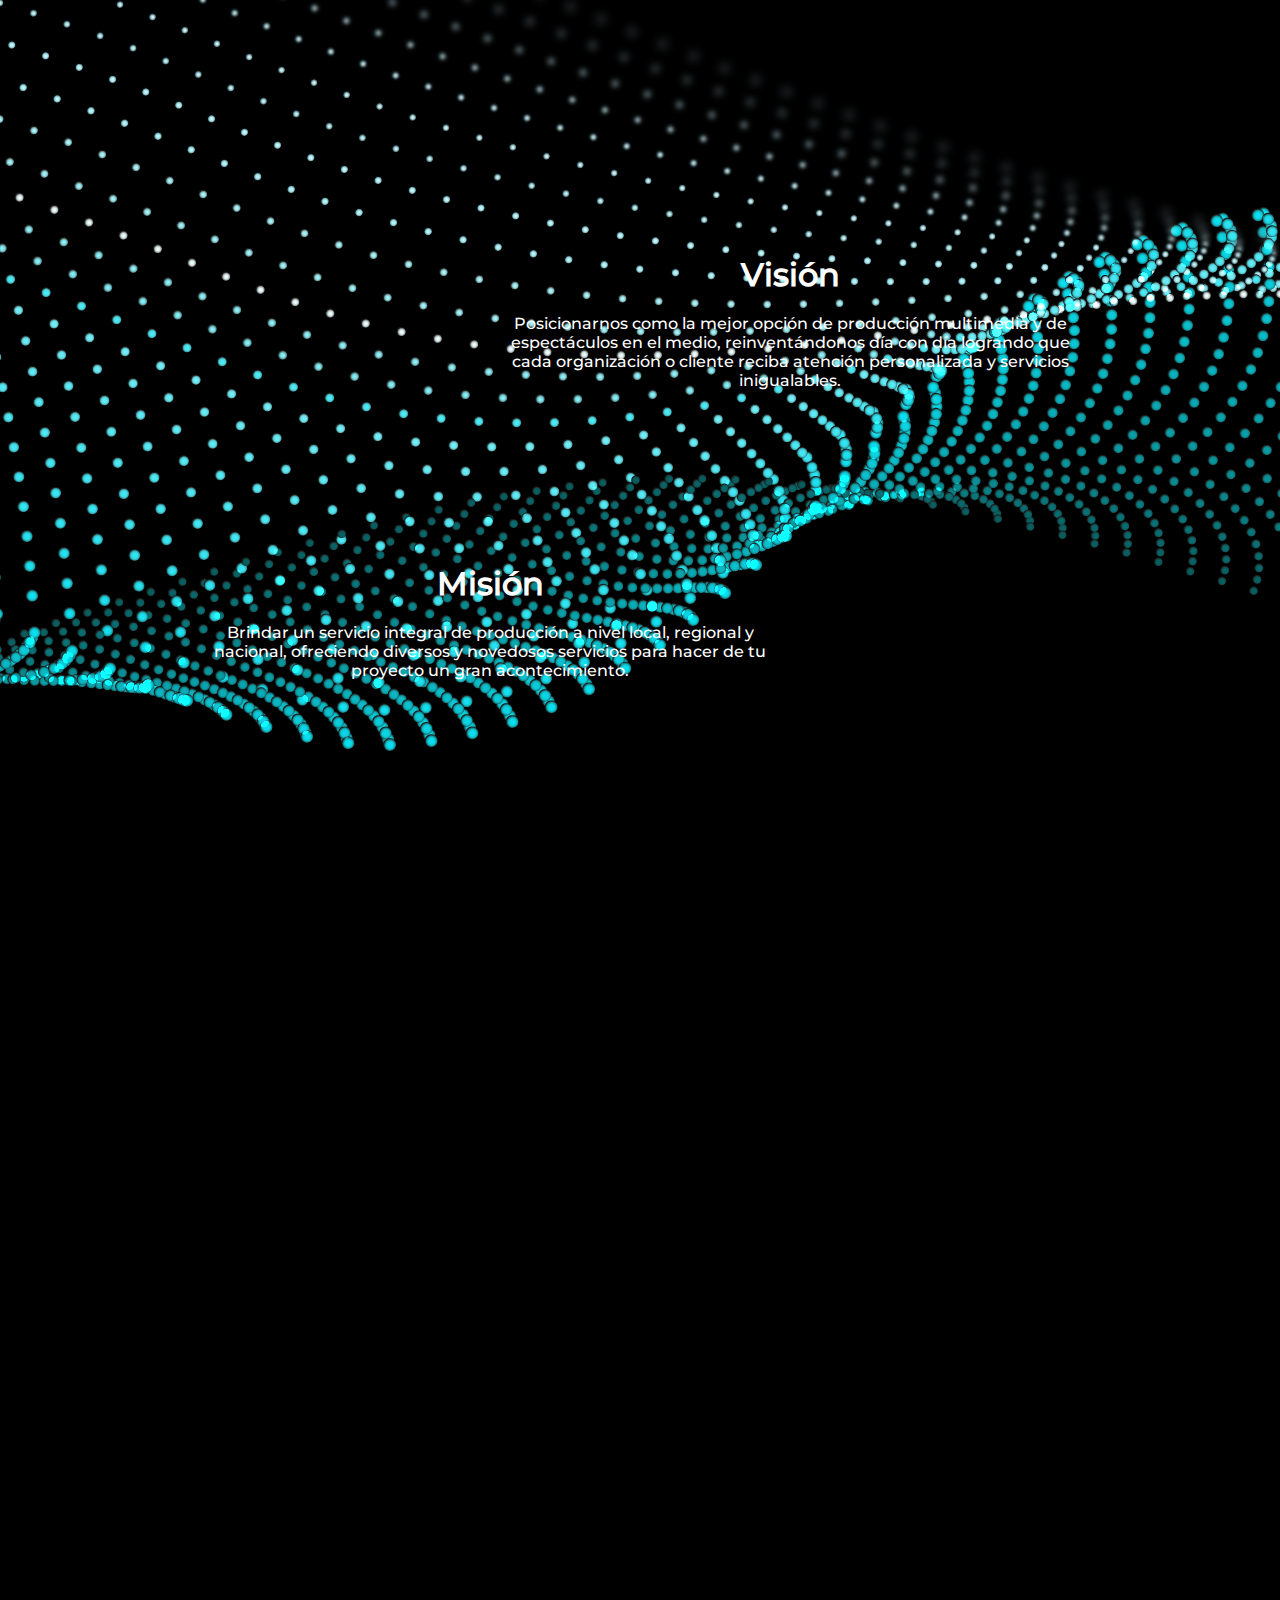
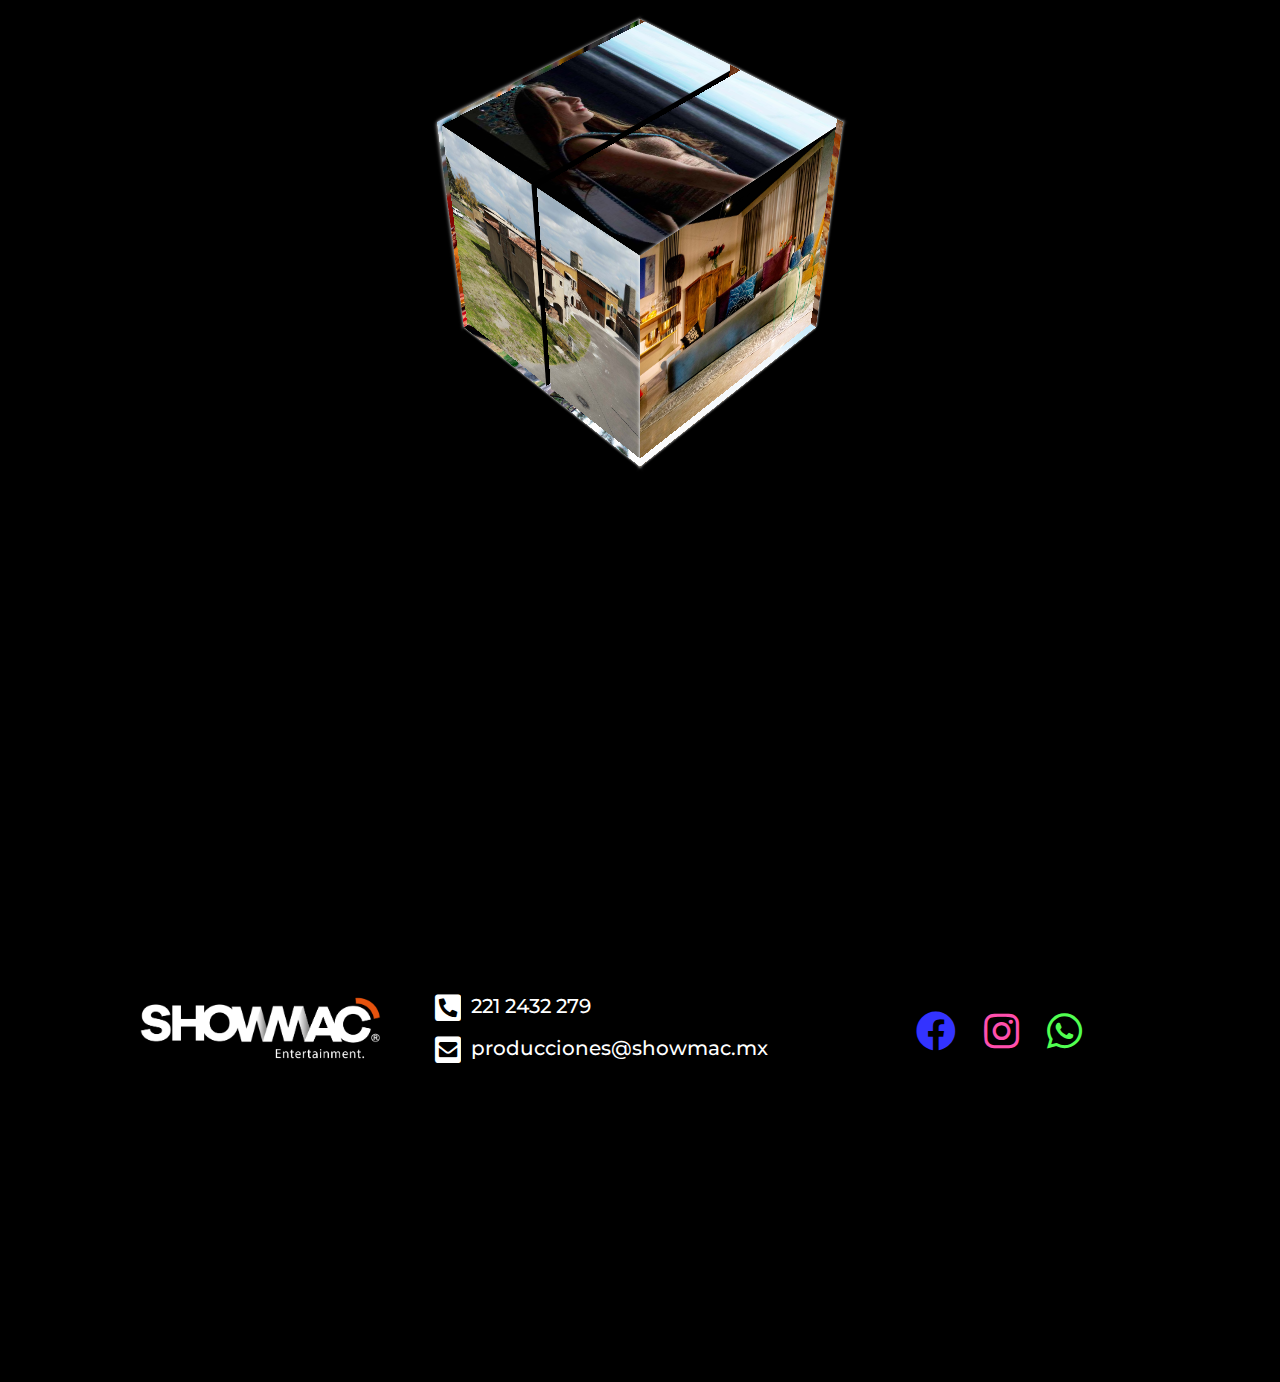
==== commit ff0a99a3: "Subida a web" ====
--- a/index.html
+++ b/index.html
@@ -123,21 +123,25 @@
                 <a class="active" href="./index.html"><img src="./images/Showmac.png" alt=""></a>
             </div>
             <div class="footer2">
-                <a href="https://www.facebook.com/showmac.mx.1" target="_blank" class="phone">
+                <a href="https://wa.me/message/QQ6KW7KLAE3NE1" target="_blank" class="phone">
                     <i class="fas fa-phone-square-alt"></i>
-                    <p>Telefono</p>
+                    <p>221 2432 279</p>
                 </a>
             </div>
             <div class="footer3">
-                <a href="https://www.instagram.com/showmacmx/?hl=es-la" target="_blank" class="mail">
+                <a href="mailto: producciones@showmac.mx" target="_blank" class="mail">
                     <i class="fas fa-envelope-square"></i>
-                    <p>Correo</p>
+                    <p>producciones@showmac.mx</p>
                 </a>
             </div>
             <div class="footer4">
+                <a href="https://www.facebook.com/Showmacmx" target="_blank" class="fb-insta">
+                    <i class="fab fa-facebook"></i>
+                </a>
                 <a href="https://www.instagram.com/showmacmx/?hl=es-la" target="_blank" class="fb-insta">
-                    <i class="fab fa-facebook"></i>
                     <i class="fab fa-instagram"></i>
+                </a>
+                <a href="https://wa.me/message/QQ6KW7KLAE3NE1" target="_blank" class="fb-insta">
                     <i class="fab fa-whatsapp"></i>
                 </a>
             </div>
--- a/styles/style.css
+++ b/styles/style.css
@@ -359,10 +359,10 @@
 
 .container-footer {
     display: grid;
-    grid-template-columns: repeat(3, 1fr);
+    grid-template-columns: 30% 40% 30%;
     grid-template-rows: repeat(2, 1fr);
     height: 300px;
-    width: 60%;
+    width: 100%;
     align-self: center;
     background-color: transparent;
 }
@@ -423,7 +423,7 @@
 .phone p, .mail p {
     padding-left: 10px;
     transition: .5s;
-    font-size: 40px;
+    font-size: 30px;
 }
 
 .phone:hover, .mail:hover {
@@ -431,7 +431,7 @@
 }
 
 .fb-insta {
-    display: -webkit-box;
+    display: contents;
     padding: 5px 0 0 10%;
     text-decoration: none;
     width: 100%;
--- a/styles/device-width.css
+++ b/styles/device-width.css
@@ -87,11 +87,12 @@
     }
 
     .phone p, .mail p {
-        font-size: 30px;
+        font-size: 20px;
+        padding-top: 4px;
     }
 
     .fb-insta i {
-        font-size: 50px;
+        font-size: 40px;
     }
 
     footer h2 {
@@ -181,10 +182,6 @@
 
     footer {
         margin: 0;
-    }
-
-    .container-footer {
-        width: 80%;
     }
 
     .event1 {
@@ -333,6 +330,14 @@
     .container-contact2 {
         padding-top: 35%;
     }
+
+    .footer1 img {
+        height: 50px;
+    }
+
+    .phone p, .mail p {
+        font-size: 16px;
+    }
     
 }
 
@@ -342,20 +347,24 @@
         width: 90%;
     }
 
-    .container-footer {
-        width: 90%;
+    .footer4 {
+        margin-bottom: 20px;
     }
 
     .footer1 img {
         height: 50px;
     }
 
-    .footer2 a i, .footer3 a i, .phone p, .mail p {
+    .phone p, .mail p {
+        padding-top: 9px;
+    }
+
+    .footer2 a i, .footer3 a i {
         font-size: 26px;
     }
 
     .fb-insta i {
-        font-size: 40px;
+        font-size: 34px;
     }
 
     .wrapper img {
@@ -497,8 +506,9 @@
         height: 35px;
     }
 
-    .footer2 a i, .footer3 a i, .phone p, .mail p {
-        font-size: 20px;
+    .phone p, .mail p {
+        padding-top: 4px;
+        font-size: 14px;
     }
 
     .fb-insta i {
@@ -590,6 +600,13 @@
 }
 
 @media (max-width: 450px) {
+
+    .footer4 {
+        grid-area: 2 / 2 / 3 / 4;
+        text-align: start;
+        align-self: center;
+        justify-self: start;
+    }
 
     img {
         height: 24px;
@@ -669,11 +686,16 @@
     }
 
     .footer1 img {
-        height: 24px;
-    }
-
-    .footer2 a i, .footer3 a i, .phone p, .mail p {
-        font-size: 14px;
+        height: 30px;
+    }
+
+    .footer2 a i, .footer3 a i {
+        font-size: 20px;
+    }
+
+    .phone p, .mail p {
+        padding-top: 2px;
+        font-size: 12px;
     }
 
     .fb-insta {
@@ -681,7 +703,7 @@
     }
 
     .fb-insta i {
-        font-size: 20px;
+        font-size: 26px;
     }
 
     .serv {
@@ -792,15 +814,16 @@
     }
 
     .footer1 img {
-        height: 22px;
-    }
-
-    .footer2 a i, .footer3 a i, .phone p, .mail p {
+        height: 26px;
+    }
+
+    .footer2 a i, .footer3 a i {
+        font-size: 16px;
+    }
+
+    .phone p, .mail p {
+        padding-top: 0;
         font-size: 12px;
-    }
-
-    .fb-insta i {
-        font-size: 16px;
     }
 
     #servicio1 {
@@ -942,12 +965,16 @@
         height: 22px;
     }
 
-    .footer2 a i, .footer3 a i, .phone p, .mail p {
+    .footer2 a i, .footer3 a i {
+        font-size: 14px;
+    }
+
+    .phone p, .mail p {
         font-size: 10px;
     }
 
     .fb-insta i {
-        font-size: 16px;
+        font-size: 22px;
         padding-left: 10px;
     }
 
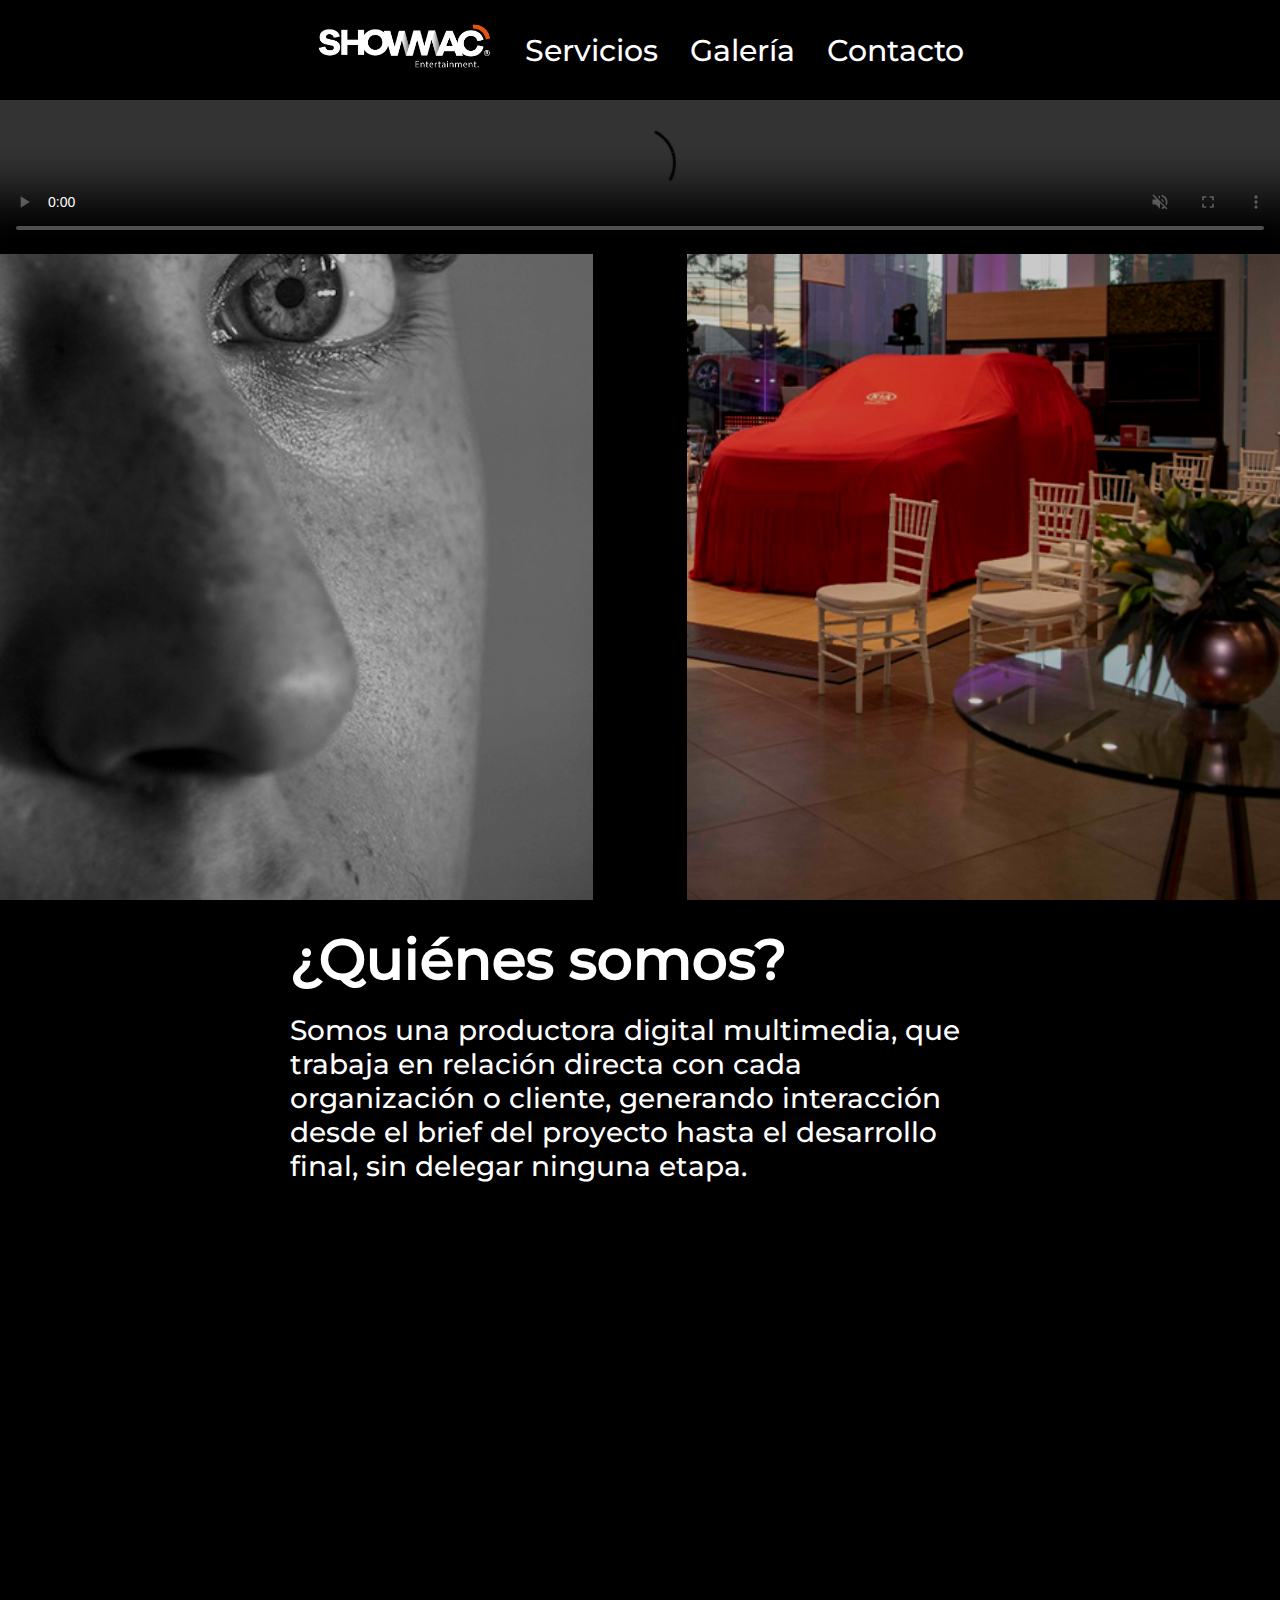
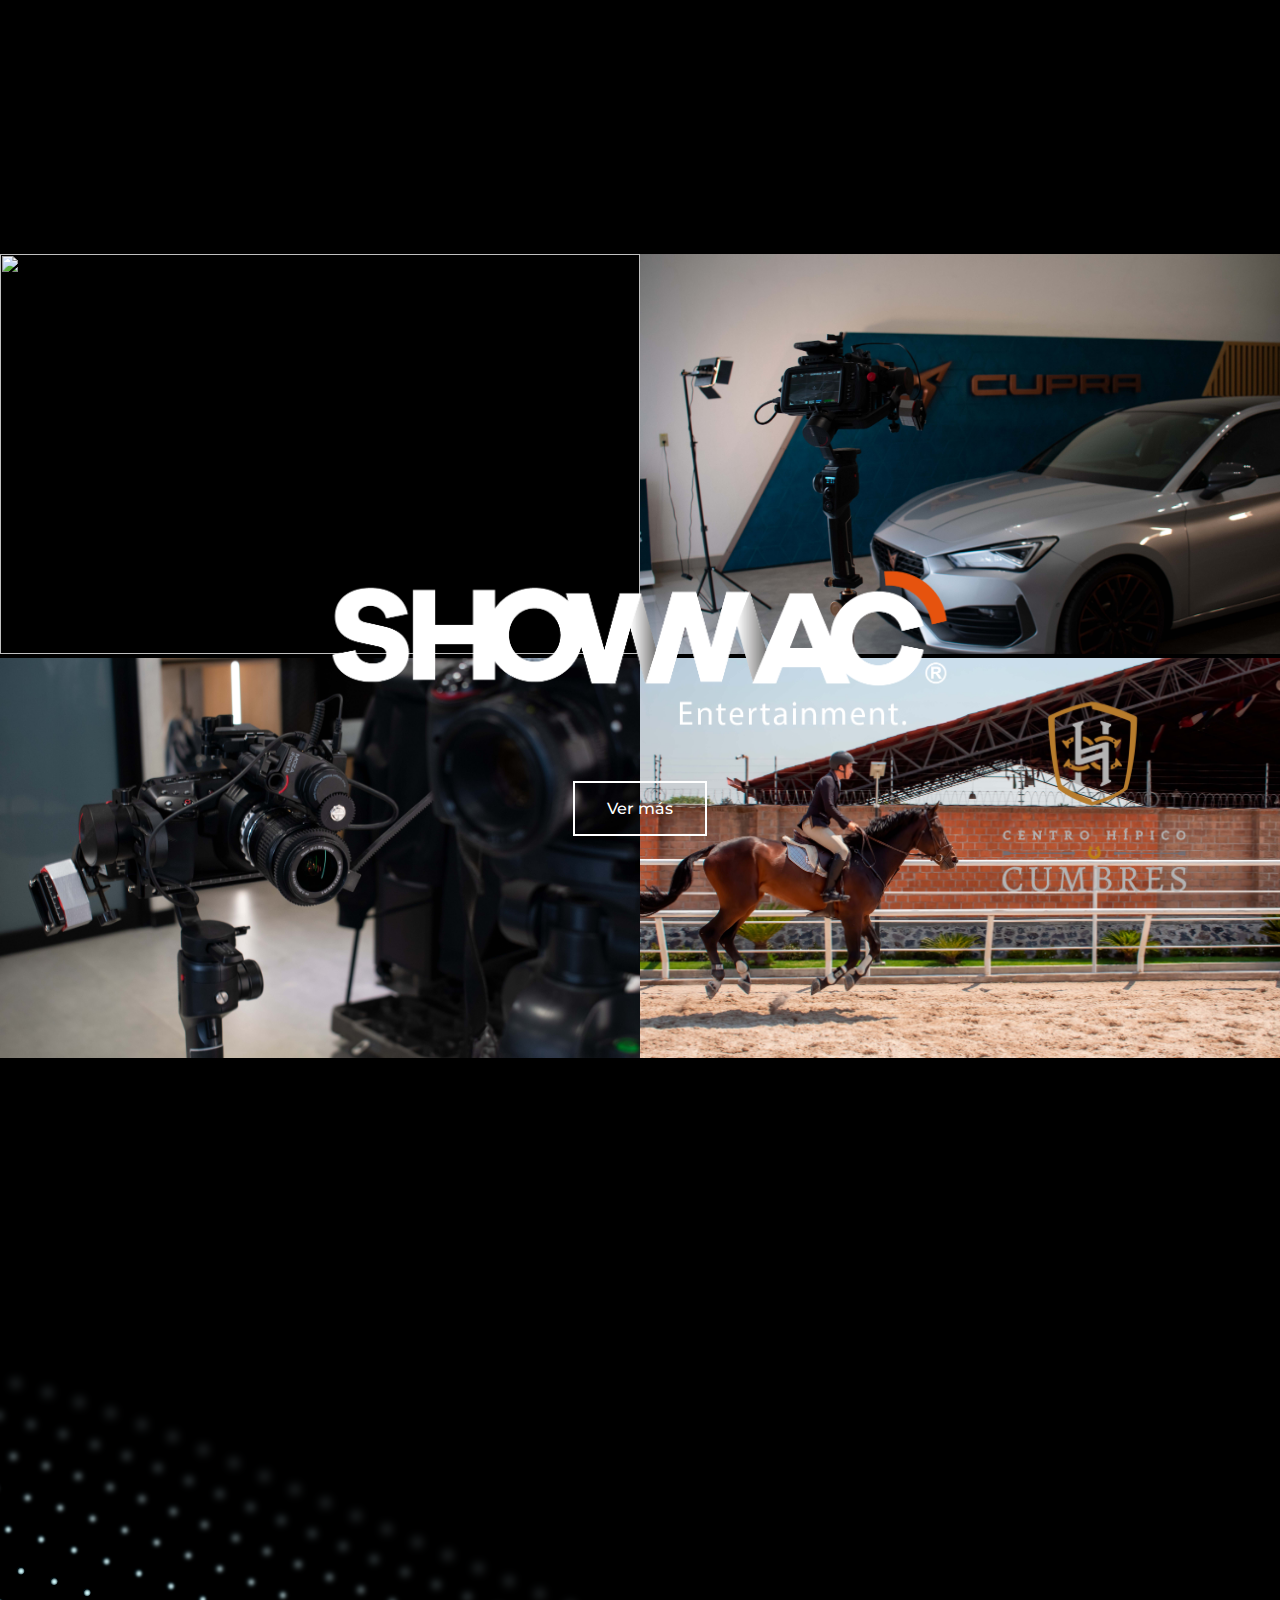
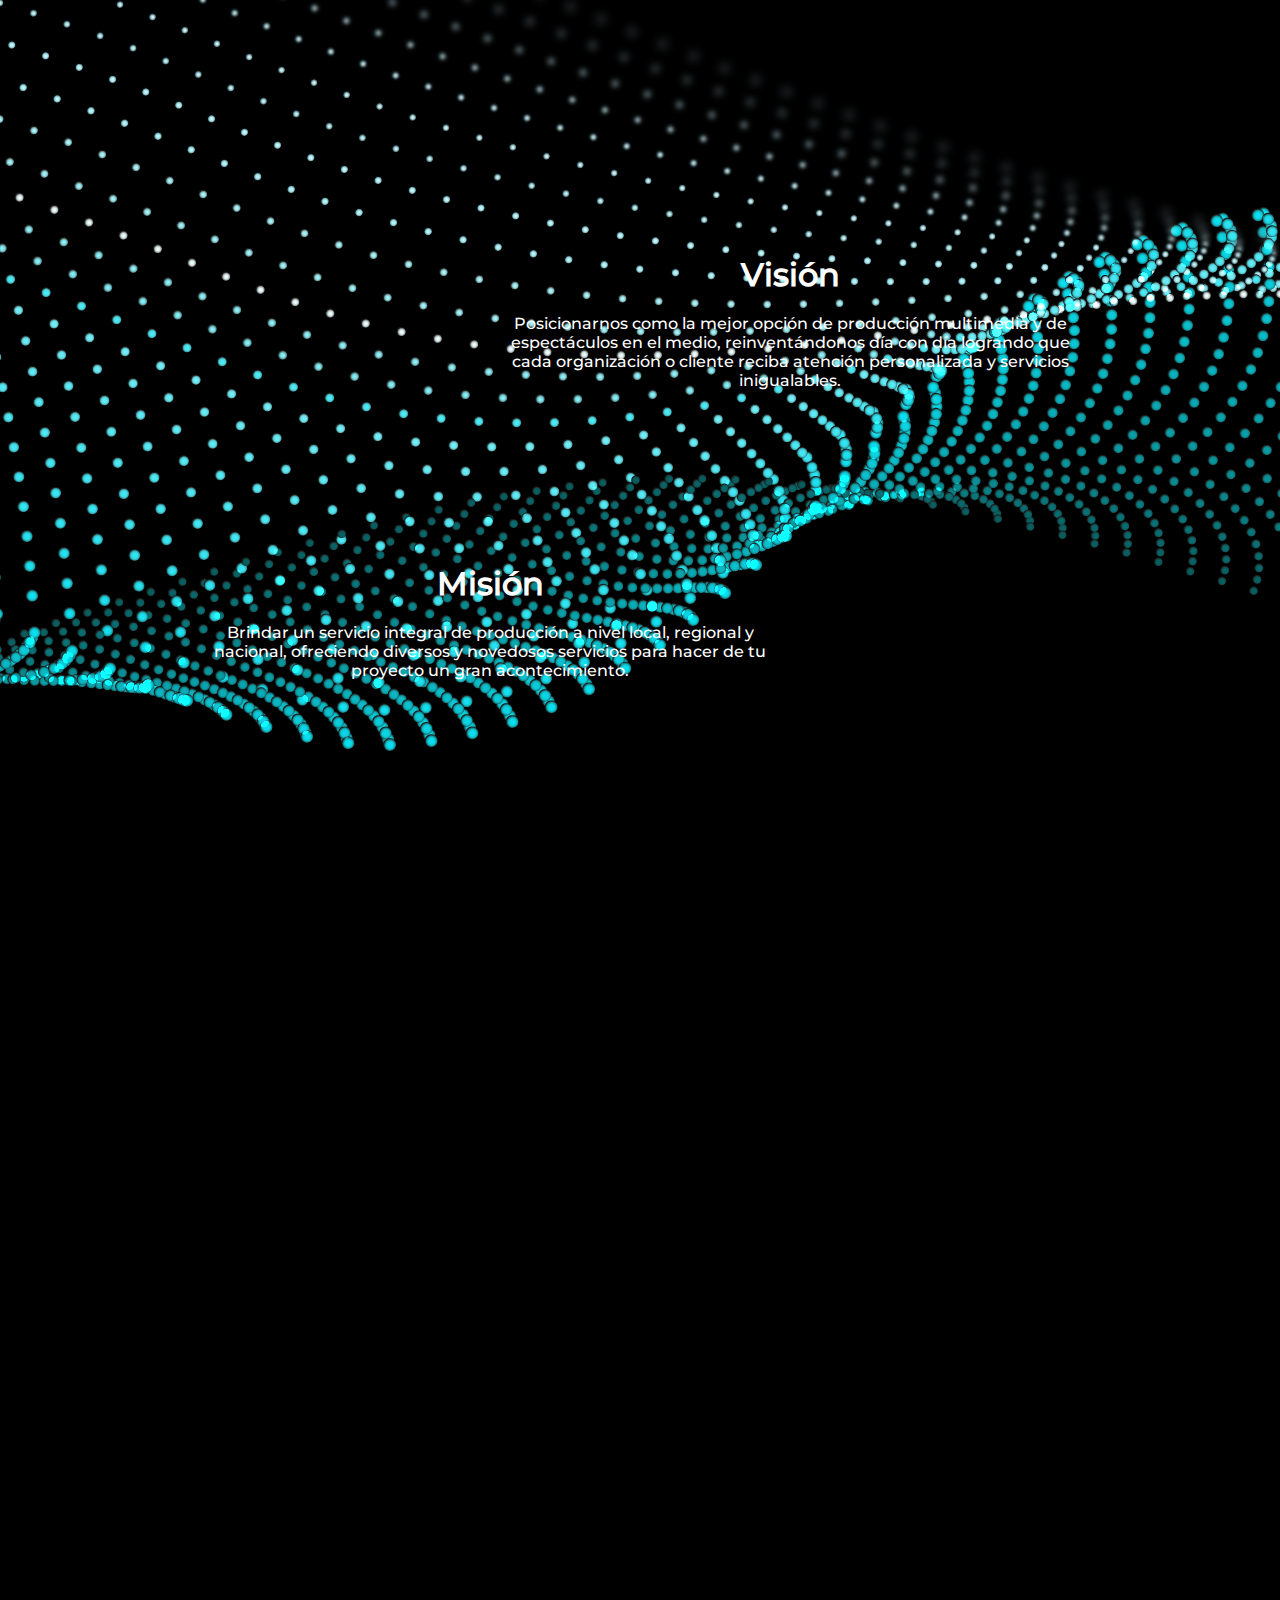
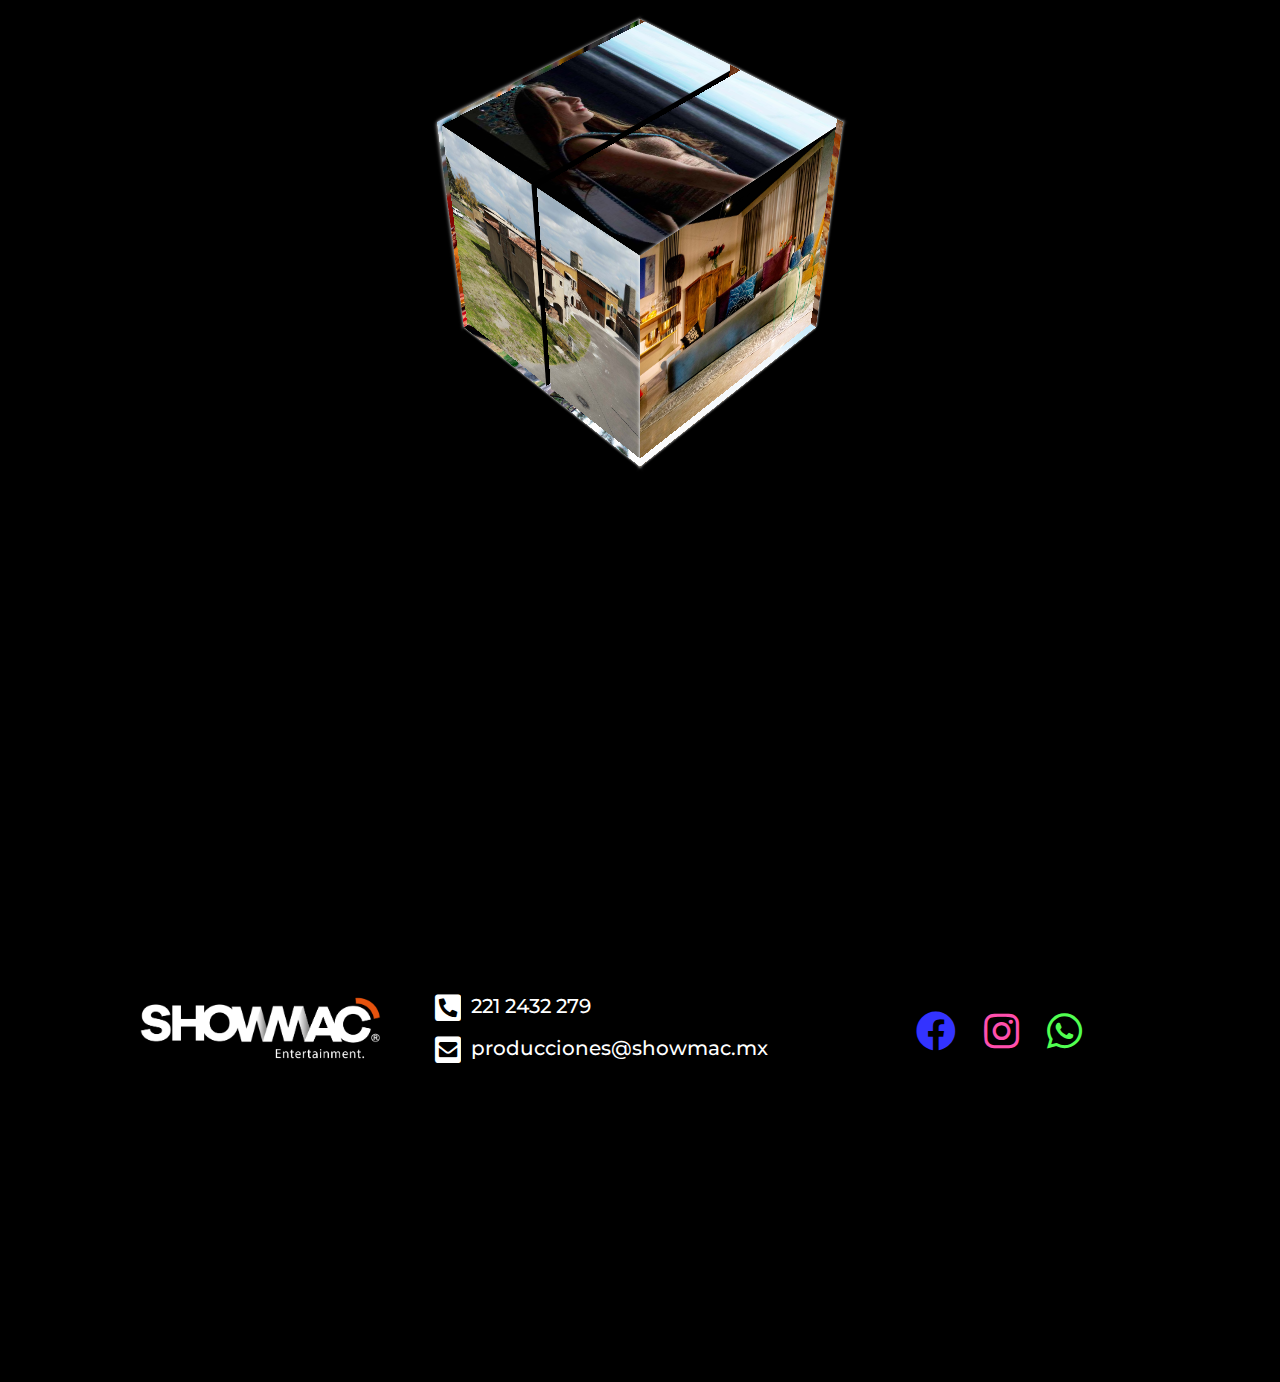
==== commit 4e382000: "add details" ====
--- a/index.html
+++ b/index.html
@@ -22,7 +22,7 @@
         <li><a href="./pages/contacto.html" id="pages">Contacto</a></li>
     </ul>
 
-    <video id="myVid" width="100%" height="100%" autoplay loop>
+    <video id="myVid" width="100%" height="100%" autoplay loop muted controls>
         <source src="./videos/video1.mp4" type="video/mp4">
     </video>
 
@@ -159,7 +159,6 @@
             var scroll = $(this).scrollTop();
             scroll > 800 ? myvid.pause() : myvid.play()
         });
-
     </script>
     
 </body>
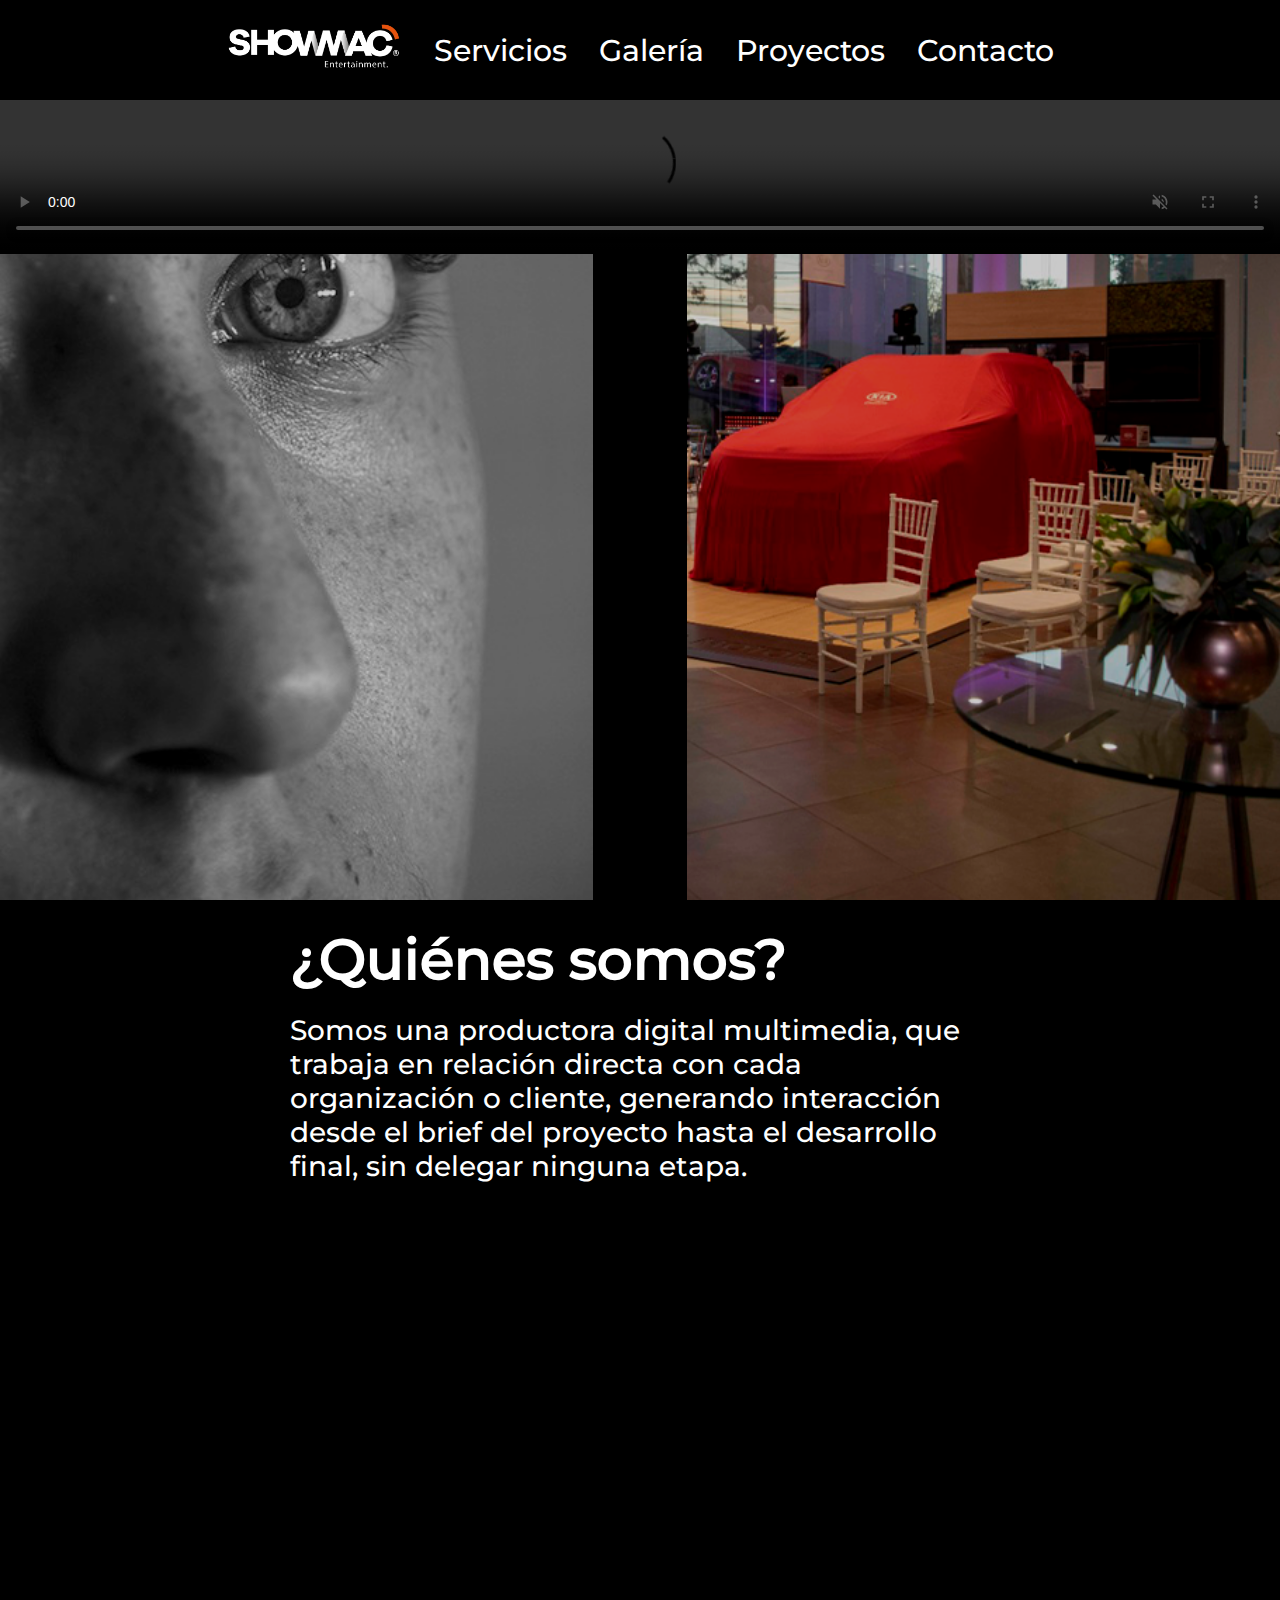
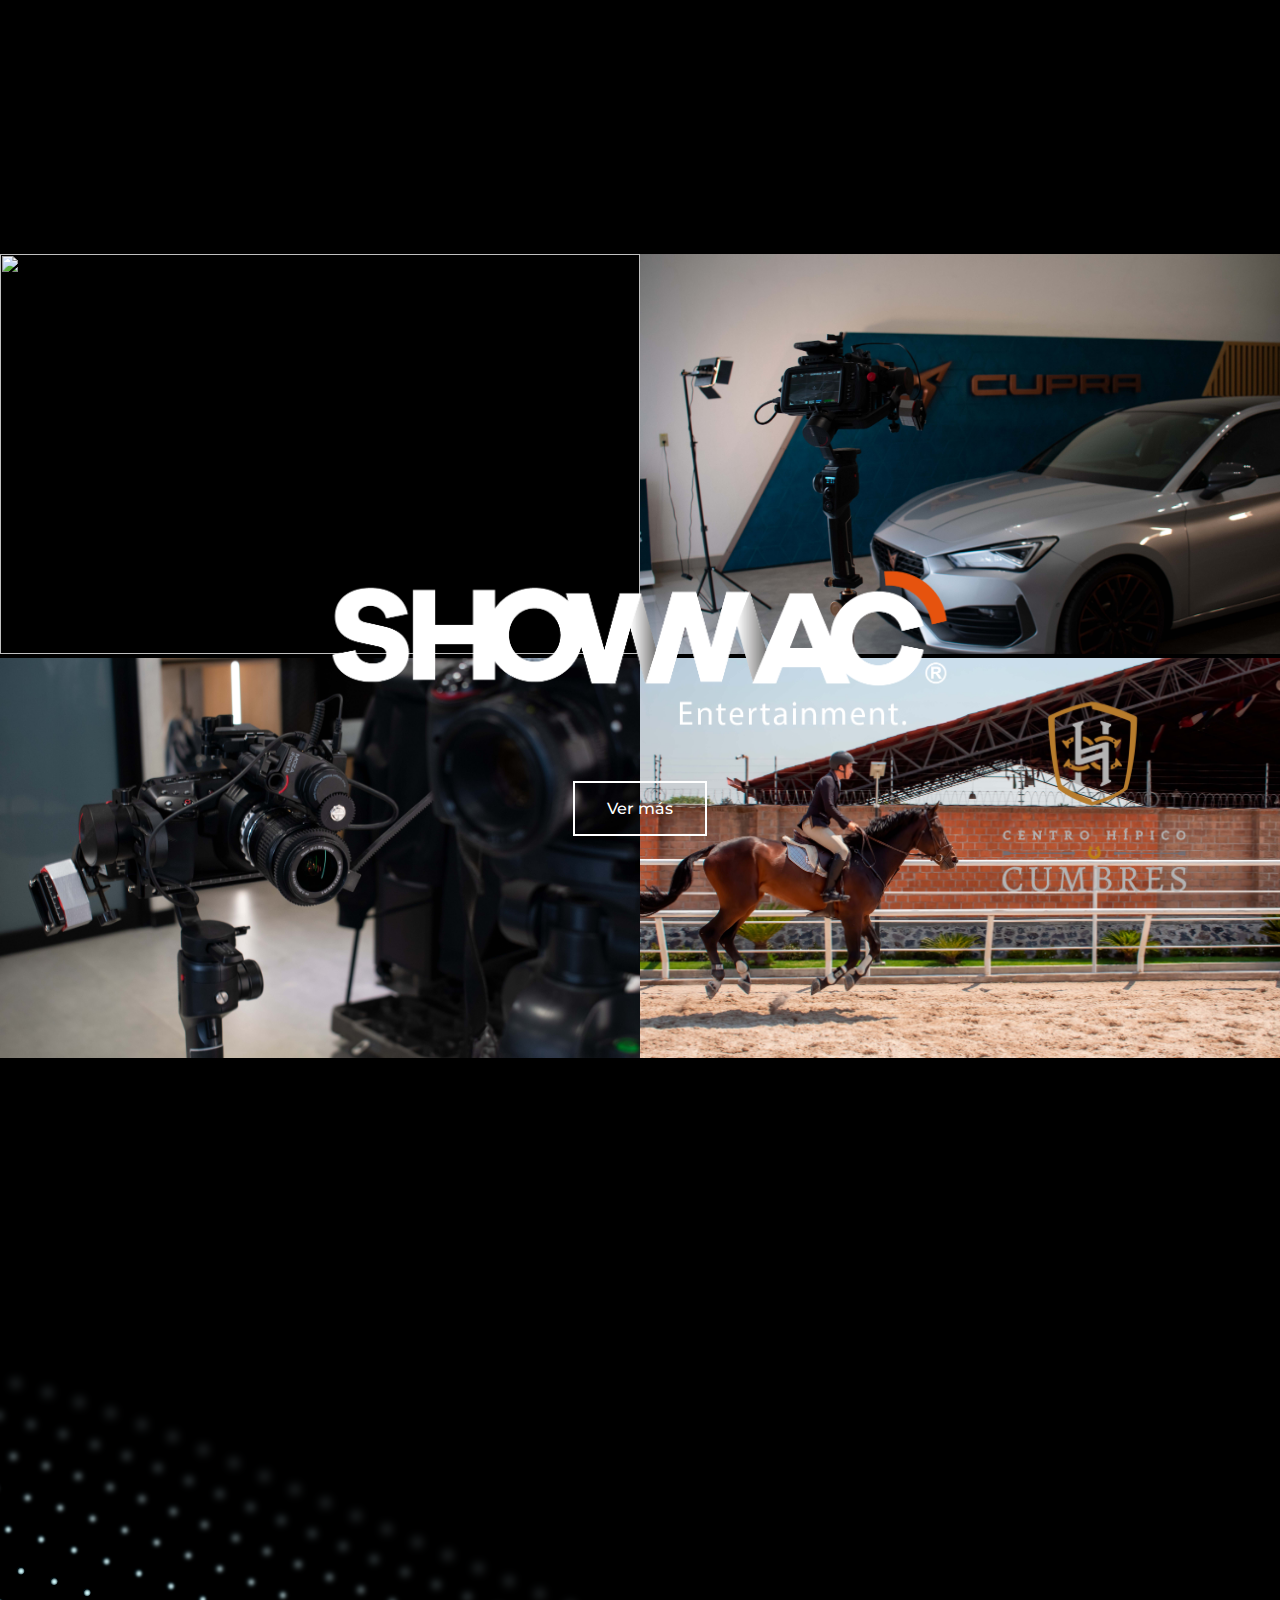
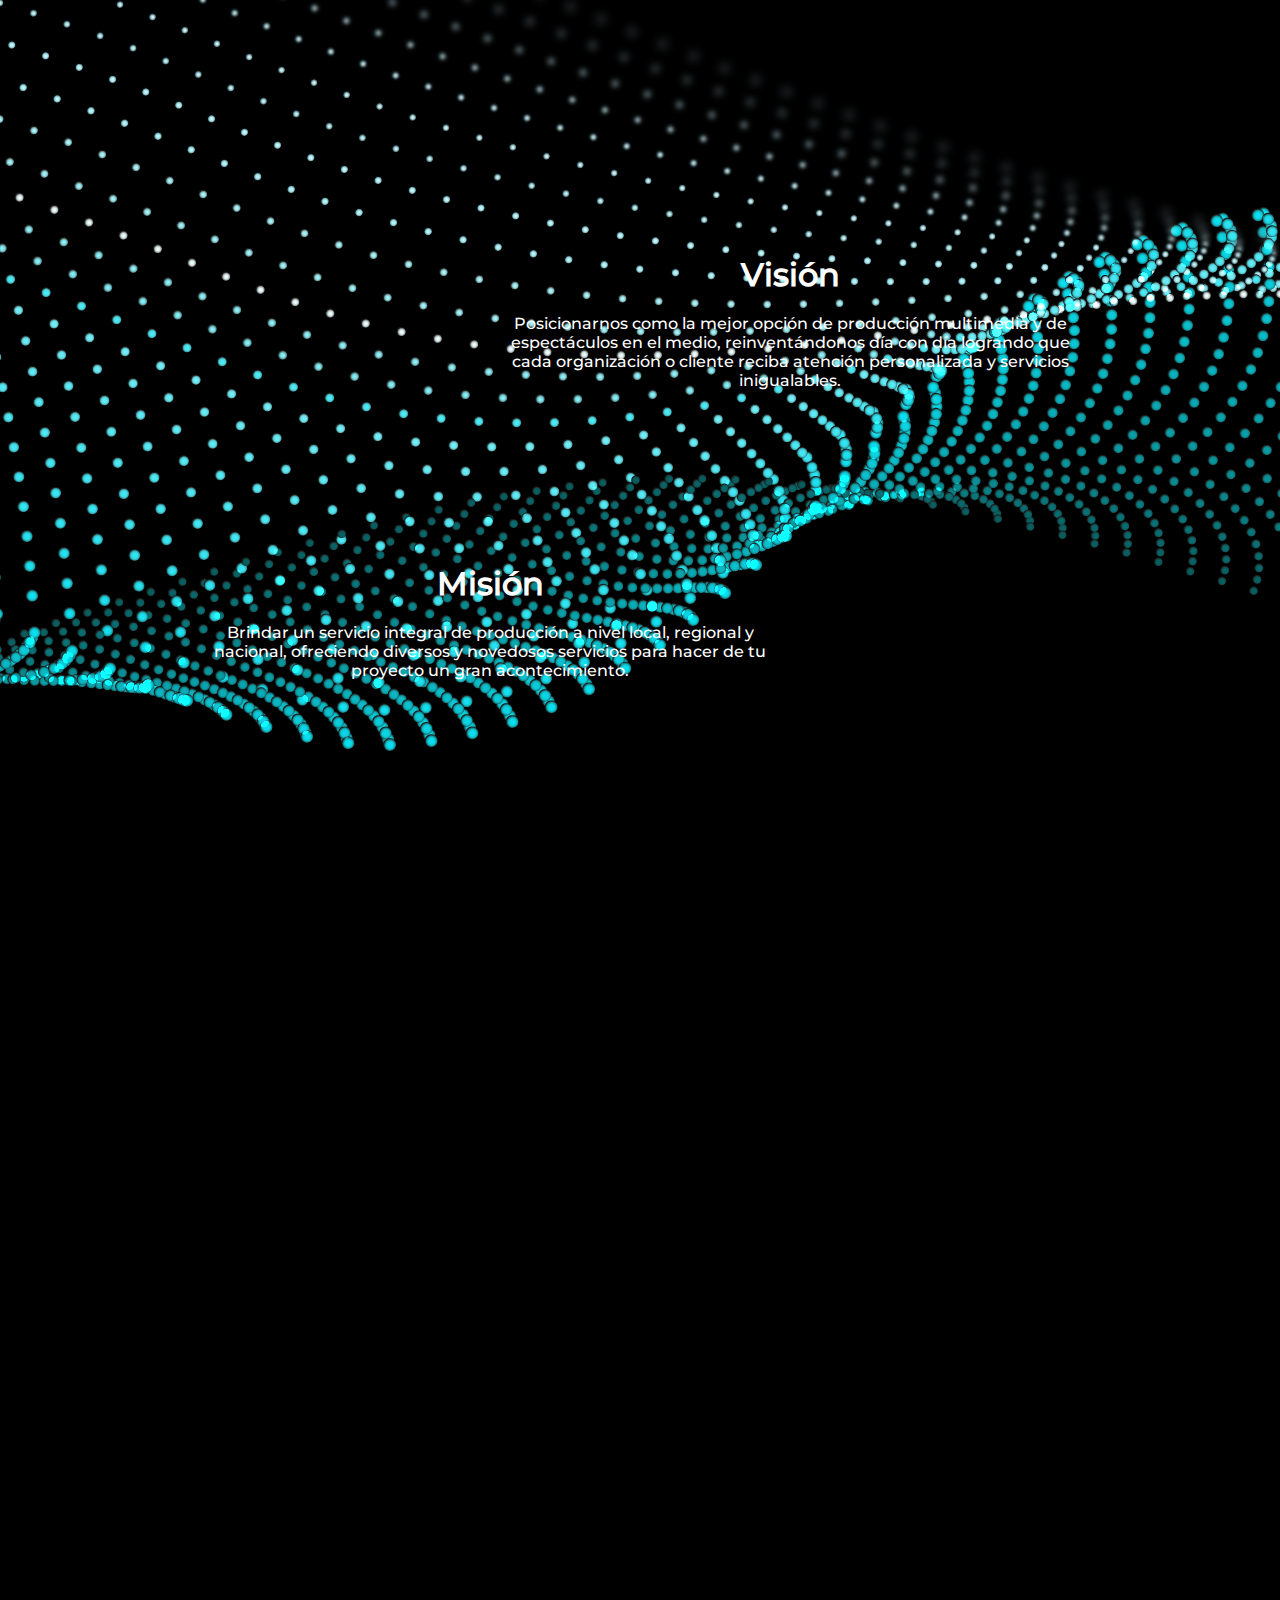
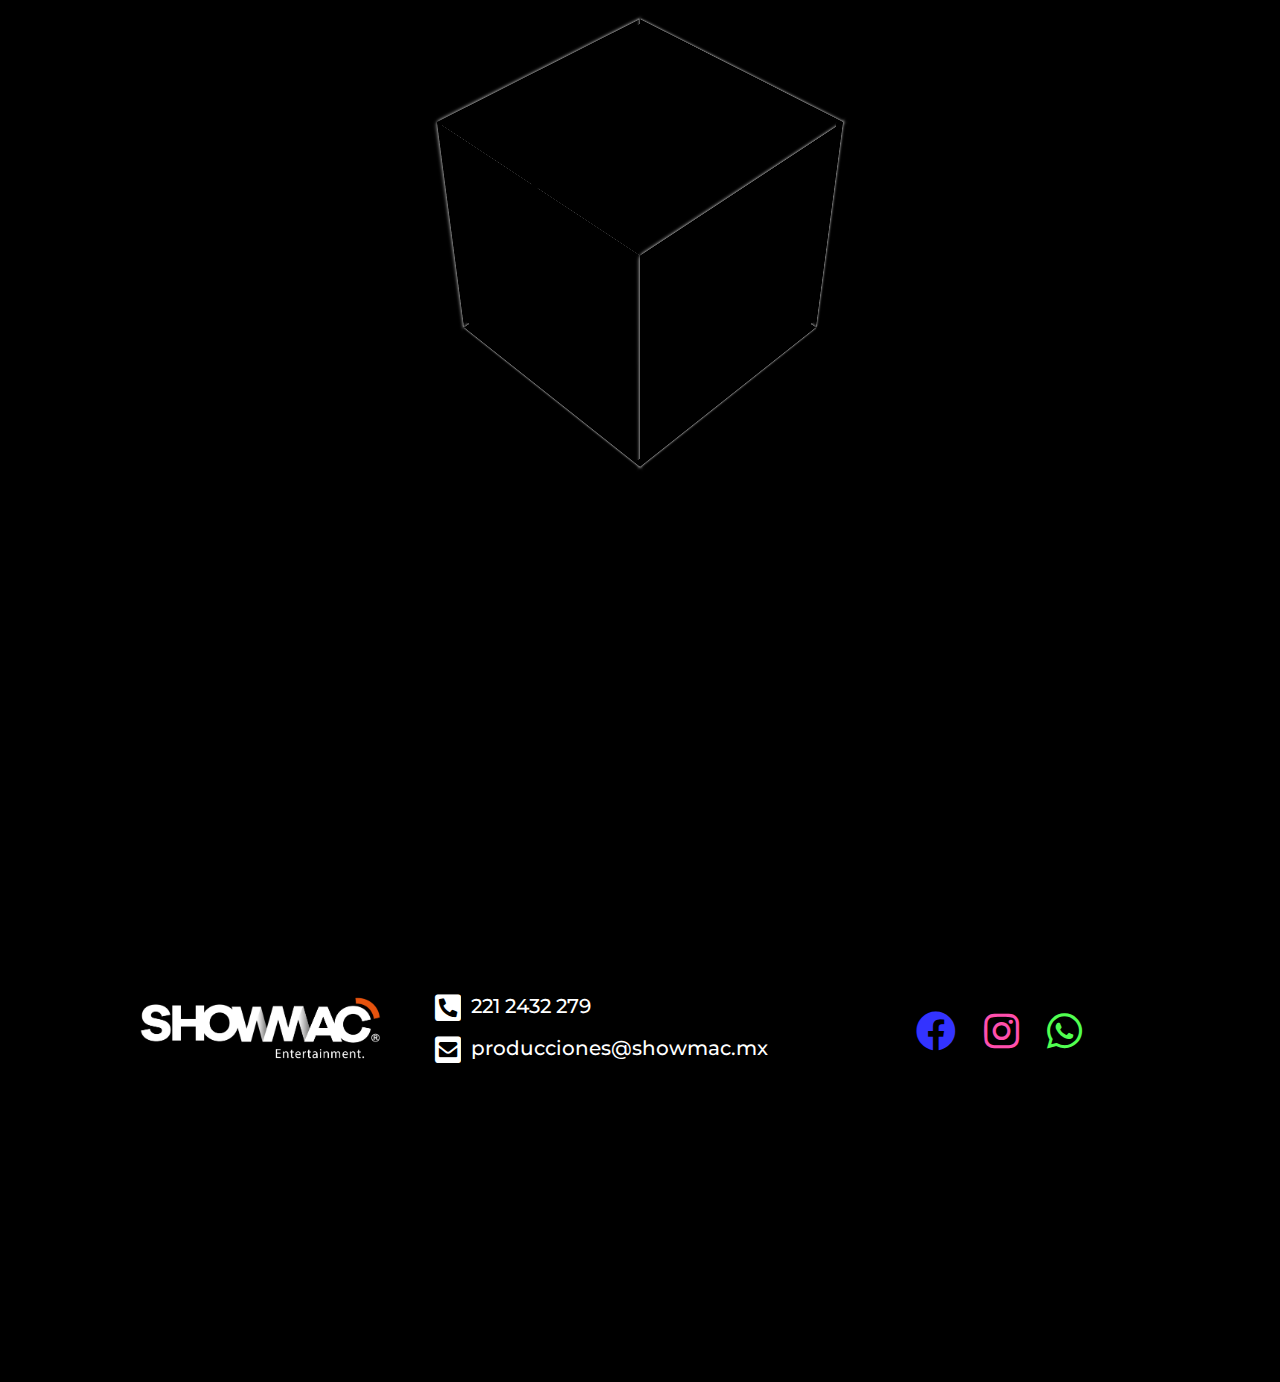
==== commit 253c9a1e: "proyectos" ====
--- a/index.html
+++ b/index.html
@@ -19,6 +19,7 @@
         <li><a class="active" href="./index.html"><img src="./images/Showmac.png" alt="" id="page-img"></a></li>
         <li><a href="./pages/servicios.html" id="pages">Servicios</a></li>
         <li><a href="./pages/galeria.html" id="pages">Galería</a></li>
+        <li><a href="./pages/proyectos.html" id="pages">Proyectos</a></li>
         <li><a href="./pages/contacto.html" id="pages">Contacto</a></li>
     </ul>
 
@@ -43,19 +44,19 @@
     <div class="container">
         <div class="container-grid2">
             <div class="imagen1">
-                <img src="./images/img1.PNG" alt="">
+                <img src="./images/img1.PNG" alt="" loading="lazy">
             </div>
             <div class="imagen2">
-                <img src="./images/galeria/Cupra/img5.jpg" alt="">
+                <img src="./images/galeria/Cupra/img5.jpg" alt="" loading="lazy">
             </div>
             <div class="imagen3">
-                <img src="./images/galeria/Lomas/img4.jpg" alt="">
+                <img src="./images/galeria/Lomas/img4.jpg" alt="" loading="lazy">
             </div>
             <div class="imagen4">
-                <img src="./images/galeria/Cupra/img3.jpg" alt="">
+                <img src="./images/galeria/Cupra/img3.jpg" alt="" loading="lazy">
             </div>
             <div class="imagen5">
-                <img src="./images/Showmac.png" alt="">
+                <img src="./images/Showmac.png" alt="" loading="lazy">
             </div>
             <div class="button-grid">
                 <button onclick="location.href='./pages/galeria.html'" class="button button-mas">Ver más</button>
@@ -86,34 +87,34 @@
 
     <div class="container-cube">
         <div class="box default">
-            <div class="pic"><img src="./images/cubo/img1.jpg" alt=""></div>
-            <div class="pic"><img src="./images/cubo/img2.jpg" alt=""></div>
-            <div class="pic"><img src="./images/cubo/img3.jpg" alt=""></div>
-            <div class="pic"><img src="./images/cubo/img4.jpg" alt=""></div>
-            <div class="pic"><img src="./images/cubo/img5.jpg" alt=""></div>
-            <div class="pic"><img src="./images/cubo/img6.jpg" alt=""></div>
+            <div class="pic"><img src="./images/cubo/img1.jpg" alt="" loading="lazy"></div>
+            <div class="pic"><img src="./images/cubo/img2.jpg" alt="" loading="lazy"></div>
+            <div class="pic"><img src="./images/cubo/img3.jpg" alt="" loading="lazy"></div>
+            <div class="pic"><img src="./images/cubo/img4.jpg" alt="" loading="lazy"></div>
+            <div class="pic"><img src="./images/cubo/img5.jpg" alt="" loading="lazy"></div>
+            <div class="pic"><img src="./images/cubo/img6.jpg" alt="" loading="lazy"></div>
         </div>
     </div>
 
     <div class="gallery js-flickity"
         data-flickity-options='{ "cellAlign": "left", "contain": true }'>
         <div class="gallery-cell">
-            <img src="./images/cubo/img1.jpg" alt="">
+            <img src="./images/cubo/img1.jpg" alt="" loading="lazy">
         </div>
         <div class="gallery-cell">
-            <img src="./images/cubo/img2.jpg" alt="">
+            <img src="./images/cubo/img2.jpg" alt="" loading="lazy">
         </div>
         <div class="gallery-cell">
-            <img src="./images/cubo/img3.jpg" alt="">
+            <img src="./images/cubo/img3.jpg" alt="" loading="lazy">
         </div>
         <div class="gallery-cell">
-            <img src="./images/cubo/img4.jpg" alt="">
+            <img src="./images/cubo/img4.jpg" alt="" loading="lazy">
         </div>
         <div class="gallery-cell">
-            <img src="./images/cubo/img5.jpg" alt="">
+            <img src="./images/cubo/img5.jpg" alt="" loading="lazy">
         </div>
         <div class="gallery-cell">
-            <img src="./images/cubo/img6.jpg" alt="">
+            <img src="./images/cubo/img6.jpg" alt="" loading="lazy">
         </div>
     </div>
     
@@ -147,7 +148,7 @@
             </div>
         </div>
     </footer>
-
+    
     <script src="./js/cube.js"></script>
     <script src="./js/reveal.js"></script>
     <script src="./js/parallax.js"></script>
--- a/styles/device-width.css
+++ b/styles/device-width.css
@@ -142,6 +142,10 @@
 
 @media (max-width: 1100px) {
 
+    .parallax {
+        height: 1100px;
+    }
+
     .container-cube {
         display: none;
     }
@@ -168,11 +172,11 @@
     }
 
     .evento1 h1 {
-        font-size: 50px
+        font-size: 40px
     }
 
     .evento1 p {
-        font-size: 24px;
+        font-size: 20px;
     }
 
     .imagen5 img {
@@ -343,6 +347,14 @@
 
 @media (max-width: 800px) {
 
+    #pages {
+        font-size: 16px;
+    }
+
+    #page-img {
+        height: 40px;
+    }
+
     .container-grid3 {
         width: 90%;
     }
